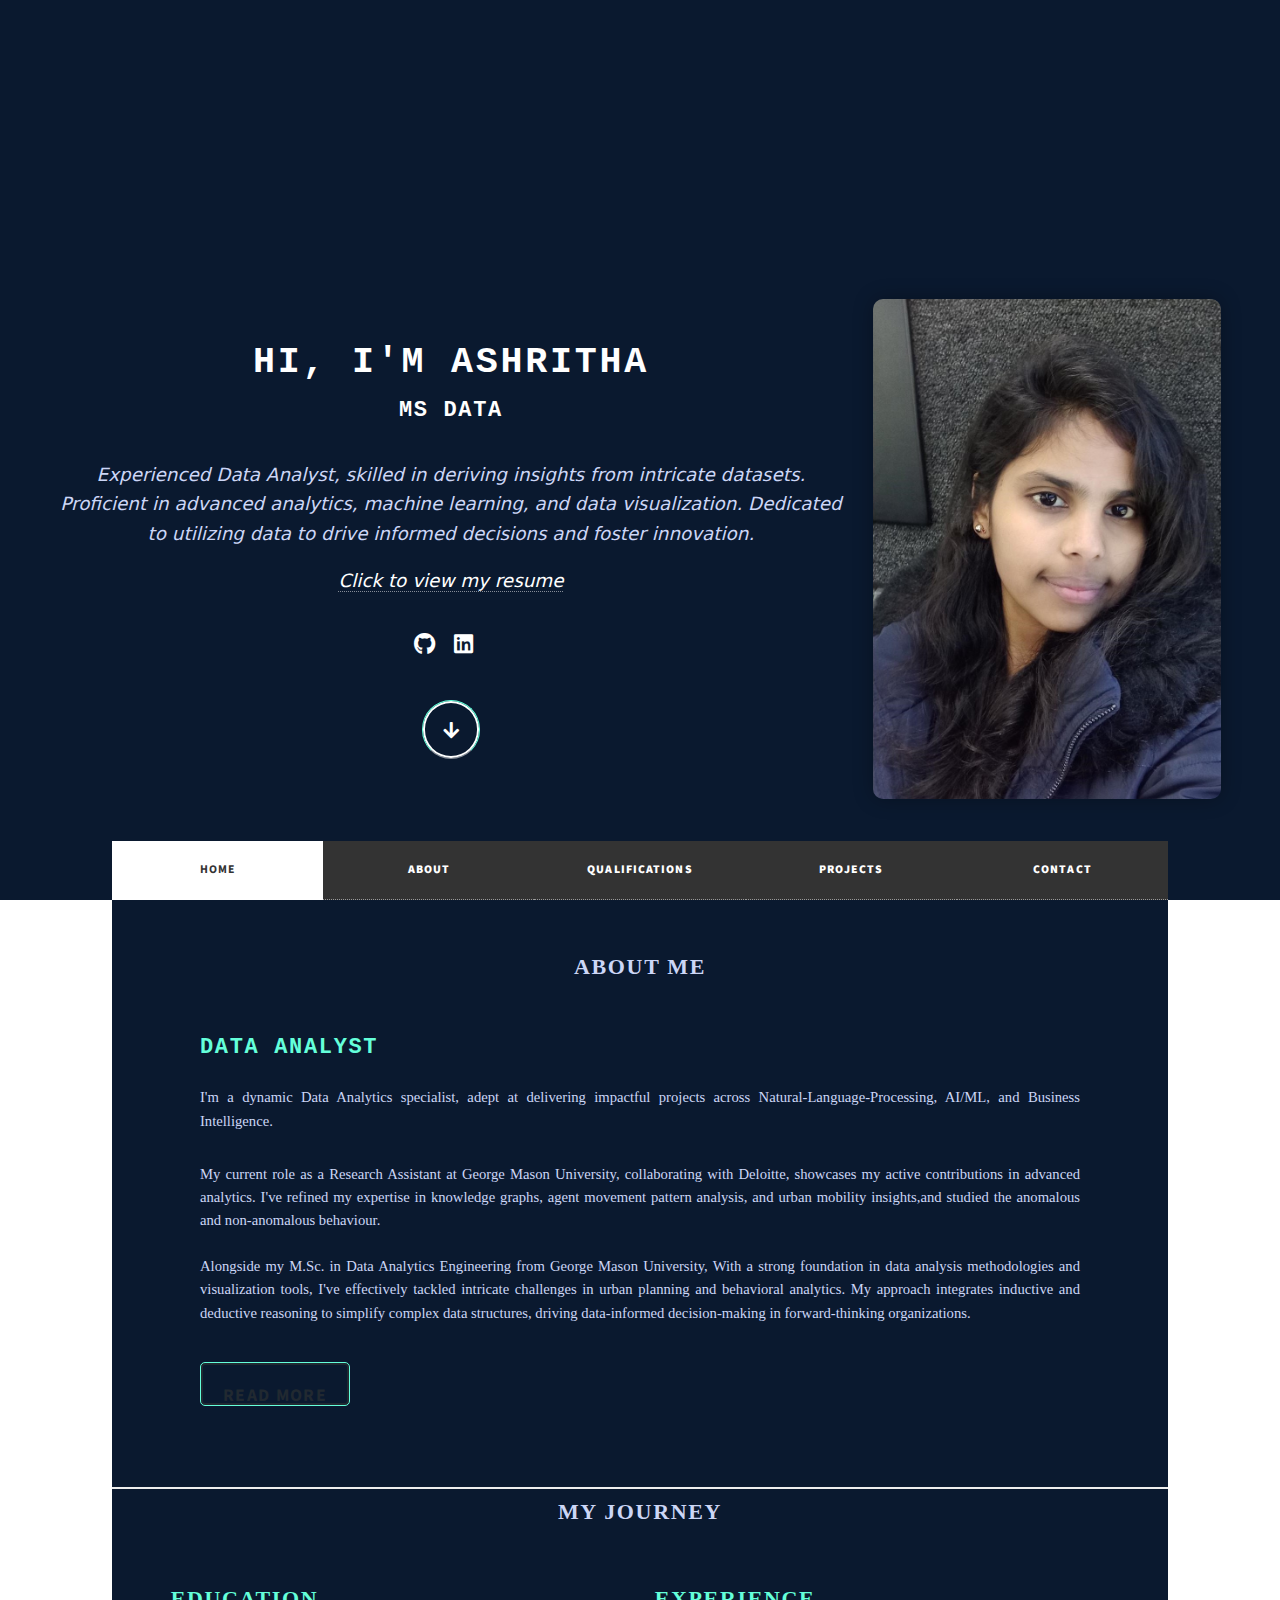
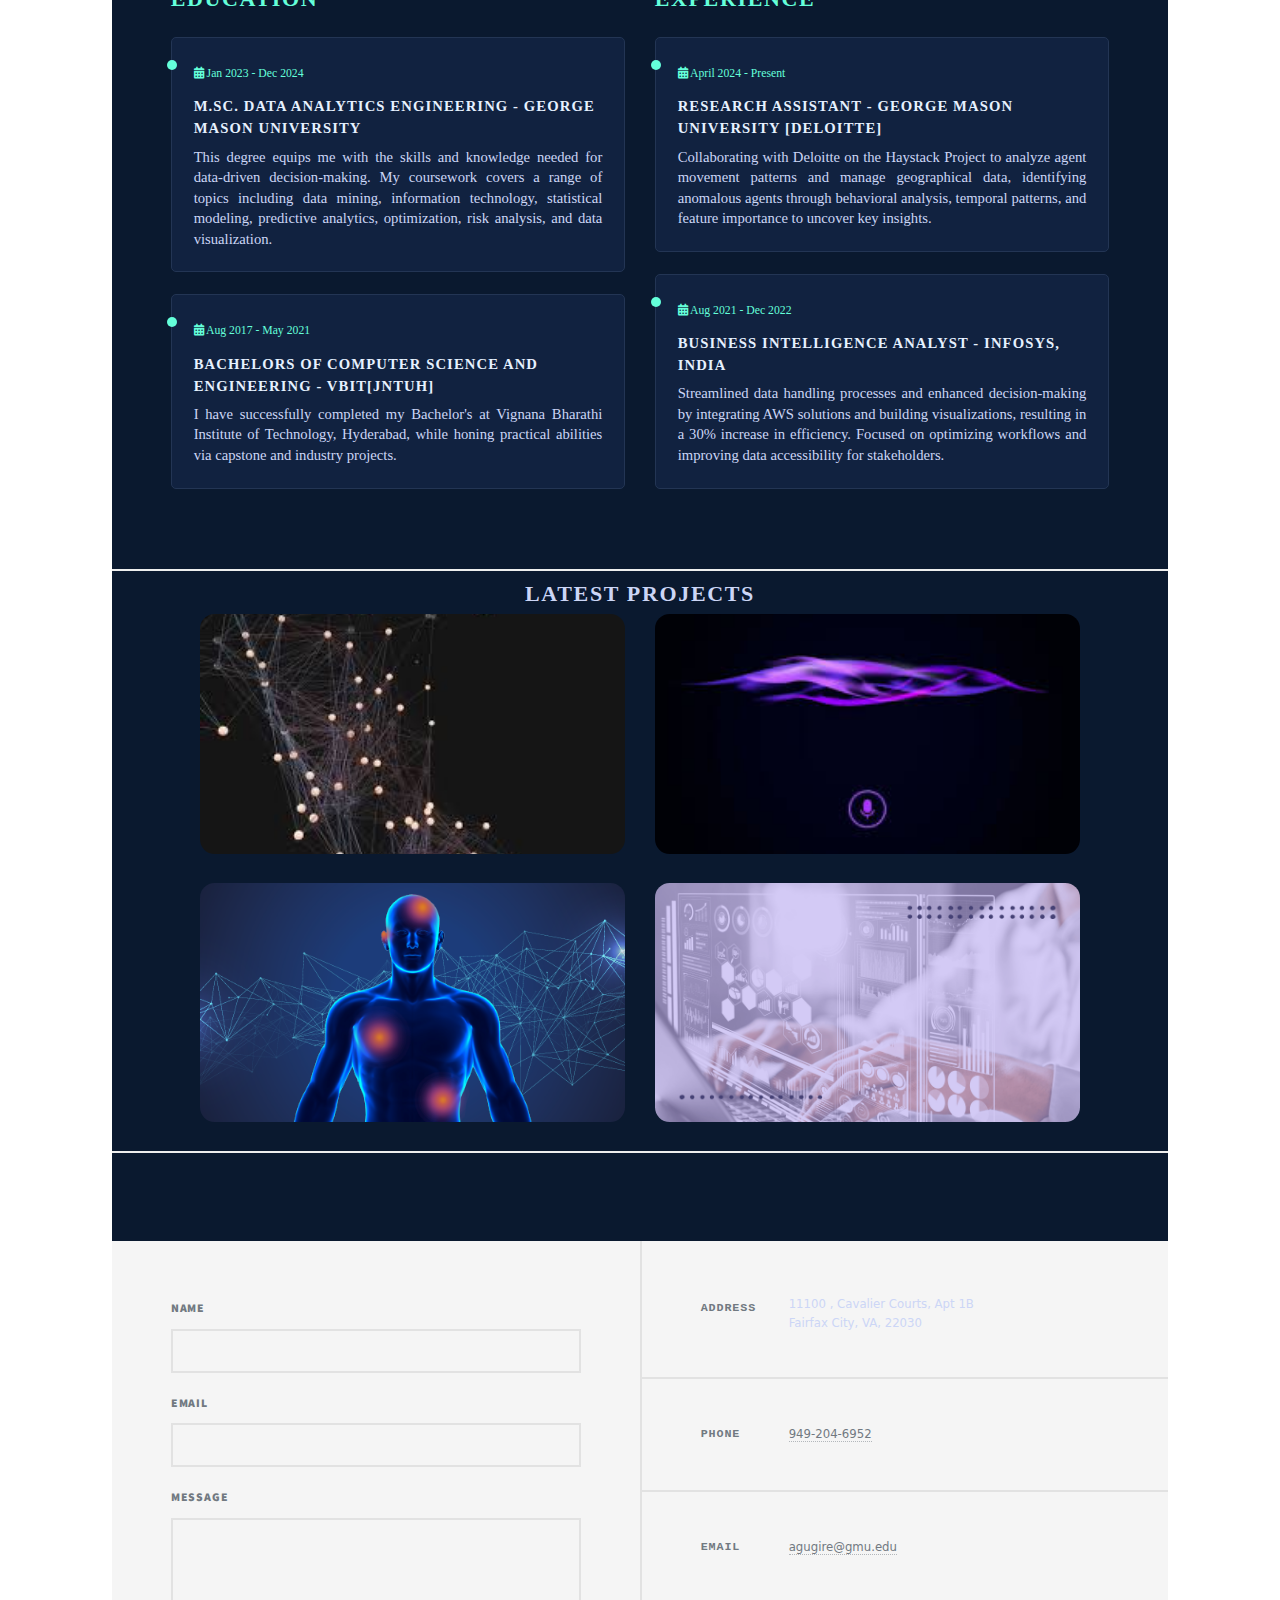
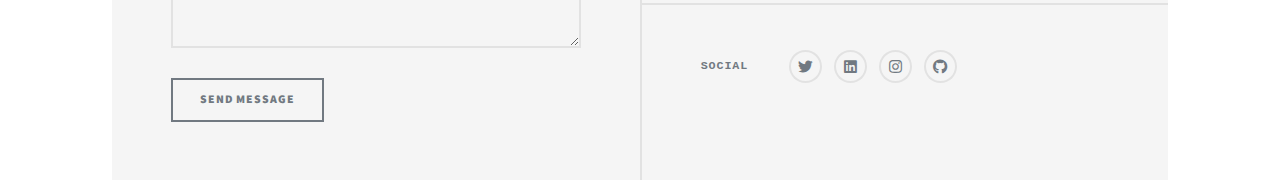
==== index.html @ 32b9866a "Update index.html" ====
<!DOCTYPE HTML>
<html>
	<head>
		<title>Ashritha Portfolio</title>
		<meta charset="utf-8" />
		<meta name="viewport" content="width=device-width, initial-scale=1, user-scalable=no" />
		<link rel="stylesheet" href="./assets/css/main.css"/>
		<noscript><link rel="stylesheet" href="./assets/css/noscript.css" /></noscript>
	</head>
	<body class="is-preload">

		<!-- Wrapper -->
			<div id="wrapper" class="fade-in">

				<!-- Intro -->
				<div id="intro" class="intro-container">
					<div class="intro-content">
						<div class="intro-text">
							<h2>Hi, I'm Ashritha</h2>
							<h3 id="typing-effect"></h3>
							<p>Experienced Data Analyst, skilled in deriving insights from intricate datasets. Proficient in advanced analytics, 
								machine learning, and data visualization. Dedicated to utilizing data to drive informed decisions and foster innovation.</p>
							<p><a href="assets/Resume/Resume_Ashritha.pdf" target="_blank" class="resume-link">Click to view my resume</a></p>
							<div class="social-icons">
								<a href="https://github.com/Ashritha-gugire" class="icon brands fa-github"><span class="label">GitHub</span></a>
								<a href="https://www.linkedin.com/in/ashritha-gugire/" class="icon brands fa-linkedin"><span class="label">LinkedIn</span></a>
							</div>
							<a href="#header" class="button icon solid solo fa-arrow-down scrolly">Continue</a>
						</div>
						<div class="intro-image">
							<img src="images/photo_color.jpeg" alt="Ashritha - Data Analyst" />
						</div>
					</div>
				</div>
				
				<style>
					.intro-container {
						background-color: #0a192f;
						color: #8892b0;
						padding: 4rem 2rem;
						min-height: 100vh;
						display: flex;
						align-items: center;
					}
				
					.intro-content {
						display: flex;
						justify-content: space-between;
						align-items: center;
						max-width: 1200px;
						margin: 0 auto;
					}
				
					.intro-text {
						flex: 1;
						padding-right: 2rem;
					}
				
					.intro-image {
						flex: 0 0 40%;
						max-width: 30%;
					}
				
					.intro-image img {
						width: 100%;
						height: auto;
						border-radius: 10px;
						box-shadow: 0 0 20px rgba(0,0,0,0.3);
					}
					@keyframes subtleVerticalShake {
        			0%, 100% { transform: translateY(0) translateX(0); }
        			25% { transform: translateY(-8px) translateX(-2px); }
        			75% { transform: translateY(8px) translateX(2px); }
    				}

    				.intro-image img {
        			animation: subtleVerticalShake 2s ease-in-out infinite;
    				}

    /* Optional: Pause animation on hover */
    				.intro-image img:hover {
        			animation-play-state: paused;
    				}
				
					h2 {
						font-size: 2.5rem;
						color: #ccd6f6;
						margin-bottom: 0.5rem;
					}
				
					#typing-effect {
						font-size: 1.5rem;
						color: #ccd6f6;
						margin-bottom: 1rem;
						min-height: 2.5em;
					}
				
					p {
						color: #ccd6f6;
						font-size: 1rem;
						line-height: 1.6;
						margin-bottom: 1.5rem;
					}
				
					.button {
						background-color: transparent;
						color: #64ffda;
						border: 1px solid #64ffda;
						padding: 0.75rem 1.5rem;
						text-decoration: none;
						border-radius: 5px;
						font-weight: bold;
						transition: background-color 0.3s ease, color 0.3s ease;
						display: inline-block;
						margin-top: 1rem;
					}
				
					.button:hover {
						background-color: rgba(100, 255, 218, 0.1);
					}
				
					.social-icons {
						margin-bottom: 1rem;
					}
				
					.social-icons a {
						color: #ccd6f6;
						font-size: 1.5rem;
						margin-right: 1rem;
						transition: color 0.3s ease;
					}
				
					.social-icons a:hover {
						color: #64ffda;
					}
				
					@media screen and (max-width: 980px) {
						.intro-content {
							flex-direction: column-reverse;
						}
				
						.intro-text, .intro-image {
							flex: 1 1 100%;
							max-width: 100%;
							padding-right: 0;
						}
				
						.intro-image {
							margin-bottom: 2rem;
						}
					}
				</style>
				
				<script>
					const titles = [
						"MS Data Analytics and Engineering - George Mason University",
						"Research Assistant", 
						"The Data Analyst"
					];
				
					let titleIndex = 0;
					let charIndex = 0;
					let isDeleting = false;
					const typingSpeed = 100;
					const erasingSpeed = 50;
					const delayBetweenTitles = 1000;
				
					function typeEffect() {
						const currentTitle = titles[titleIndex];
						const typingElement = document.getElementById('typing-effect');
				
						if (isDeleting) {
							typingElement.textContent = currentTitle.substring(0, charIndex - 1);
							charIndex--;
						} else {
							typingElement.textContent = currentTitle.substring(0, charIndex + 1);
							charIndex++;
						}
				
						if (!isDeleting && charIndex === currentTitle.length) {
							isDeleting = true;
							setTimeout(typeEffect, delayBetweenTitles);
						} else if (isDeleting && charIndex === 0) {
							isDeleting = false;
							titleIndex = (titleIndex + 1) % titles.length;
							setTimeout(typeEffect, typingSpeed);
						} else {
							setTimeout(typeEffect, isDeleting ? erasingSpeed : typingSpeed);
						}
					}
				
					document.addEventListener('DOMContentLoaded', typeEffect);
				</script>



				<!-- Nav -->
					<nav id="nav" style="background-color: #333333; width: 100%; padding: 0;">
    						<ul class="links" style="list-style-type: none; margin: 0; padding: 0; display: flex; justify-content: space-between; align-items: stretch; width: 100%;">
        						<li style="flex: 1 1 0; display: flex;">
            							<a href="#intro" style="flex: 1; display: flex; align-items: center; justify-content: center; color: #333333; text-align: center; padding: 14px 0; text-decoration: none; background-color: white; font-weight: bold;">HOME</a>
        						</li>
        						<li style="flex: 1 1 0; display: flex;">
            							<a href="#about" style="flex: 1; display: flex; align-items: center; justify-content: center; color: white; text-align: center; padding: 14px 0; text-decoration: none;">ABOUT</a>
        						</li>
        						<li style="flex: 1 1 0; display: flex;">
            							<a href="#qualifications" style="flex: 1; display: flex; align-items: center; justify-content: center; color: white; text-align: center; padding: 14px 0; text-decoration: none;">QUALIFICATIONS</a>
        						</li>
        						<li style="flex: 1 1 0; display: flex;">
            							<a href="#projects" style="flex: 1; display: flex; align-items: center; justify-content: center; color: white; text-align: center; padding: 14px 0; text-decoration: none;">PROJECTS</a>
        						</li>
        						<li style="flex: 1 1 0; display: flex;">
            							<a href="#contact" style="flex: 1; display: flex; align-items: center; justify-content: center; color: white; text-align: center; padding: 14px 0; text-decoration: none;">CONTACT</a>
						        </li>
    						</ul>
					</nav>

				<!-- Main -->
					<div id="main">
						<section id="about"></section>
						<section id="qualifications"></section>
						<section id="projects"></section>
						<section id="contact"></section>
					</div>

				<!-- Footer -->
					<footer id="footer">
						<section>
							<form method="post" action="#">
								<div class="fields">
									<div class="field">
										<label for="name">Name</label>
										<input type="text" name="name" id="name" />
									</div>
									<div class="field">
										<label for="email">Email</label>
										<input type="text" name="email" id="email" />
									</div>
									<div class="field">
										<label for="message">Message</label>
										<textarea name="message" id="message" rows="3"></textarea>
									</div>
								</div>
								<ul class="actions">
									<li><input type="submit" value="Send Message" /></li>
								</ul>
							</form>
						</section>
						<section class="split contact">
							<section class="alt">
								<h3>Address</h3>
								<p>11100 , Cavalier Courts, Apt 1B<br />
								Fairfax City, VA, 22030</p>
							</section>
							<section>
								<h3>Phone</h3>
								<p><a href="#">949-204-6952</a></p>
							</section>
							<section>
								<h3>Email</h3>
								<p><a href="#">agugire@gmu.edu</a></p>
							</section>
							<section>
								<h3>Social</h3>
								<ul class="icons alt">
									<li><a href="#" class="icon brands alt fa-twitter"><span class="label">Twitter</span></a></li>
									<li><a href="#" class="icon brands alt fa-linkedin"><span class="label">LinkedIn</span></a></li>
									<li><a href="#" class="icon brands alt fa-instagram"><span class="label">Instagram</span></a></li>
									<li><a href="#" class="icon brands alt fa-github"><span class="label">GitHub</span></a></li>
								</ul>
							</section>
						</section>
					</footer>

			</div>

		<!-- Scripts -->
			<script src="assets/js/jquery.min.js"></script>
			<script src="assets/js/jquery.scrollex.min.js"></script>
			<script src="assets/js/jquery.scrolly.min.js"></script>
			<script src="assets/js/browser.min.js"></script>
			<script src="assets/js/breakpoints.min.js"></script>
			<script src="assets/js/util.js"></script>
			<script src="assets/js/main.js"></script>
			<script>
				document.addEventListener('DOMContentLoaded', function() {
					const sections = ['about', 'qualifications', 'projects', 'skills', 'contact'];
					
					sections.forEach(section => {
						fetch(`${section}.html`)
							.then(response => response.text())
							.then(html => {
								const tempDiv = document.createElement('div');
								tempDiv.innerHTML = html;
								const content = tempDiv.querySelector(`#${section}`);
								if (content) {
									document.getElementById(section).appendChild(content);
								}
								
								// Apply styles
								const styles = tempDiv.querySelector('style');
								if (styles) {
									document.head.appendChild(styles);
								}
							})
							.catch(error => console.error(`Error loading ${section}:`, error));
					});
				});
			</script>

	</body>
</html>
---- assets/css/main.css ----
@import url(fontawesome-all.min.css);
@import url("https://fonts.googleapis.com/css?family=Merriweather:300,700,300italic,700italic|Source+Sans+Pro:900");

/*
	Massively by HTML5 UP
	html5up.net | @ajlkn
	Free for personal and commercial use under the CCA 3.0 license (html5up.net/license)
*/

html, body, div, span, applet, object,
iframe, h1, h2, h3, h4, h5, h6, p, blockquote,
pre, a, abbr, acronym, address, big, cite,
code, del, dfn, em, img, ins, kbd, q, s, samp,
small, strike, strong, sub, sup, tt, var, b,
u, i, center, dl, dt, dd, ol, ul, li, fieldset,
form, label, legend, table, caption, tbody,
tfoot, thead, tr, th, td, article, aside,
canvas, details, embed, figure, figcaption,
footer, header, hgroup, menu, nav, output, ruby,
section, summary, time, mark, audio, video {
	margin: 0;
	padding: 0;
	border: 0;
	font-size: 100%;
	font: inherit;
	vertical-align: baseline;}

article, aside, details, figcaption, figure,
footer, header, hgroup, menu, nav, section {
	display: block;}

body {
	line-height: 1;
}

ol, ul {
	list-style: none;
}

blockquote, q {
	quotes: none;
}

	blockquote:before, blockquote:after, q:before, q:after {
		content: '';
		content: none;
	}

table {
	border-collapse: collapse;
	border-spacing: 0;
}

body {
	-webkit-text-size-adjust: none;
}

mark {
	background-color: transparent;
	color: inherit;
}

input::-moz-focus-inner {
	border: 0;
	padding: 0;
}

input, select, textarea {
	-moz-appearance: none;
	-webkit-appearance: none;
	-ms-appearance: none;
	appearance: none;
}

/* Basic */

	@-ms-viewport {
		width: device-width;
	}

	body {
		-ms-overflow-style: scrollbar;
	}

	@media screen and (max-width: 480px) {

		html, body {
			min-width: 320px;
		}

	}

	html {
		box-sizing: border-box;
	}

	*, *:before, *:after {
		box-sizing: inherit;
	}

	body {
		background-color: white;
	}

		body.is-preload *, body.is-preload *:before, body.is-preload *:after {
			-moz-animation: none !important;
			-webkit-animation: none !important;
			-ms-animation: none !important;
			animation: none !important;
			-moz-transition: none !important;
			-webkit-transition: none !important;
			-ms-transition: none !important;
			transition: none !important;
		}

/* Type */

	html {
		font-size: 16pt;
	}

		@media screen and (max-width: 1680px) {

			html {
				font-size: 12pt;
			}

		}

		@media screen and (max-width: 1280px) {

			html {
				font-size: 11pt;
			}

		}

		@media screen and (max-width: 360px) {

			html {
				font-size: 10pt;
			}

		}

	body {
		color: white;
	}

	body, input, select, textarea {
		font-family: 'Calibre', 'Inter', 'San Francisco', 'SF Pro Text', -apple-system, system-ui, sans-serif;
		font-weight: 300;
		font-size: 1rem;
		line-height: 2.375;
	}

	a {
		-moz-transition: color 0.2s ease-in-out, background-color 0.2s ease-in-out, border-color 0.2s ease-in-out, box-shadow 0.2s ease-in-out;
		-webkit-transition: color 0.2s ease-in-out, background-color 0.2s ease-in-out, border-color 0.2s ease-in-out, box-shadow 0.2s ease-in-out;
		-ms-transition: color 0.2s ease-in-out, background-color 0.2s ease-in-out, border-color 0.2s ease-in-out, box-shadow 0.2s ease-in-out;
		transition: color 0.2s ease-in-out, background-color 0.2s ease-in-out, border-color 0.2s ease-in-out, box-shadow 0.2s ease-in-out;
		border-bottom: dotted 1px;
		text-decoration: none;
	}

		a:hover {
			border-bottom-color: transparent;
		}

	strong, b {
		font-weight: 600;
	}

	em, i {
		font-style: italic;
	}

	p {
		text-align: justify;
		margin: 0 0 2rem 0;
	}

	h1, h2, h3, h4, h5, h6 {
		font-family:'Calibre', 'SF Mono', 'Fira Code', 'Fira Mono', 'Roboto Mono', monospace;
		font-weight: 900;
		line-height: 1.5;
		letter-spacing: 0.075em;
		text-transform: uppercase;
		margin: 0 0 1rem 0;
	}

		h1 a, h2 a, h3 a, h4 a, h5 a, h6 a {
			border-bottom: 0;
			color: inherit;
			text-decoration: none;
		}

	h1 {
		font-size: 4rem;
		line-height: 1.1;
		margin: 0 0 2rem 0;
	}

	h2 {
		font-size: 1.75rem;
		line-height: 1.3;
		margin: 0 0 1.5rem 0;
	}

	h3 {
		font-size: 1.25rem;
		margin: 0 0 1.5rem 0;
	}

	h4 {
		font-size: 1rem;
	}

	h5 {
		font-size: 0.9rem;
	}

	h6 {
		font-size: 0.8rem;
	}

	sub {
		font-size: 0.8rem;
		position: relative;
		top: 0.5rem;
	}

	sup {
		font-size: 0.8rem;
		position: relative;
		top: -0.5rem;
	}

	blockquote {
		border-left: solid 4px;
		font-style: italic;
		margin: 0 0 2rem 0;
		padding: 0.5rem 0 0.5rem 2rem;
	}

	code {
		border: solid 2px;
		font-family: "Courier New", monospace;
		font-size: 0.9rem;
		margin: 0 0.25rem;
		padding: 0.25rem 0.65rem;
	}

	pre {
		-webkit-overflow-scrolling: touch;
		font-family: "Courier New", monospace;
		font-size: 0.9rem;
		margin: 0 0 2rem 0;
	}

		pre code {
			display: block;
			line-height: 1.75;
			padding: 1rem 1.5rem;
			overflow-x: auto;
		}

	hr {
		border: 0;
		border-bottom: solid 2px;
		margin: 3rem 0;
	}

		hr.major {
			margin: 5rem 0;
		}

	.align-left {
		text-align: left;
	}

	.align-center {
		text-align: center;
	}

	.align-right {
		text-align: right;
	}

	input, select, textarea {
		color: #212931;
	}

	a {
		color: #212931;
		border-bottom-color: rgba(33, 41, 49, 0.5);
	}

		a:hover {
			border-bottom-color: transparent;
			color: #18bfef !important;
		}

	strong, b {
		color: #212931;
	}

	h1, h2, h3, h4, h5, h6 {
		color: #212931;
	}

	blockquote {
		border-left-color: #eeeeee;
	}

	code {
		background: rgba(220, 220, 220, 0.25);
		border-color: #eeeeee;
	}

	hr {
		border-bottom-color: #eeeeee;
	}

/* Row */

	.row {
		display: flex;
		flex-wrap: wrap;
		box-sizing: border-box;
		align-items: stretch;
	}

		.row > * {
			box-sizing: border-box;
		}

		.row.gtr-uniform > * > :last-child {
			margin-bottom: 0;
		}

		.row.aln-left {
			justify-content: flex-start;
		}

		.row.aln-center {
			justify-content: center;
		}

		.row.aln-right {
			justify-content: flex-end;
		}

		.row.aln-top {
			align-items: flex-start;
		}

		.row.aln-middle {
			align-items: center;
		}

		.row.aln-bottom {
			align-items: flex-end;
		}

		.row > .imp {
			order: -1;
		}

		.row > .col-1 {
			width: 8.33333%;
		}

		.row > .off-1 {
			margin-left: 8.33333%;
		}

		.row > .col-2 {
			width: 16.66667%;
		}

		.row > .off-2 {
			margin-left: 16.66667%;
		}

		.row > .col-3 {
			width: 25%;
		}

		.row > .off-3 {
			margin-left: 25%;
		}

		.row > .col-4 {
			width: 33.33333%;
		}

		.row > .off-4 {
			margin-left: 33.33333%;
		}

		.row > .col-5 {
			width: 41.66667%;
		}

		.row > .off-5 {
			margin-left: 41.66667%;
		}

		.row > .col-6 {
			width: 50%;
		}

		.row > .off-6 {
			margin-left: 50%;
		}

		.row > .col-7 {
			width: 58.33333%;
		}

		.row > .off-7 {
			margin-left: 58.33333%;
		}

		.row > .col-8 {
			width: 66.66667%;
		}

		.row > .off-8 {
			margin-left: 66.66667%;
		}

		.row > .col-9 {
			width: 75%;
		}

		.row > .off-9 {
			margin-left: 75%;
		}

		.row > .col-10 {
			width: 83.33333%;
		}

		.row > .off-10 {
			margin-left: 83.33333%;
		}

		.row > .col-11 {
			width: 91.66667%;
		}

		.row > .off-11 {
			margin-left: 91.66667%;
		}

		.row > .col-12 {
			width: 100%;
		}

		.row > .off-12 {
			margin-left: 100%;
		}

		.row.gtr-0 {
			margin-top: 0;
			margin-left: 0rem;
		}

			.row.gtr-0 > * {
				padding: 0 0 0 0rem;
			}

			.row.gtr-0.gtr-uniform {
				margin-top: 0rem;
			}

				.row.gtr-0.gtr-uniform > * {
					padding-top: 0rem;
				}

		.row.gtr-25 {
			margin-top: 0;
			margin-left: -0.375rem;
		}

			.row.gtr-25 > * {
				padding: 0 0 0 0.375rem;
			}

			.row.gtr-25.gtr-uniform {
				margin-top: -0.375rem;
			}

				.row.gtr-25.gtr-uniform > * {
					padding-top: 0.375rem;
				}

		.row.gtr-50 {
			margin-top: 0;
			margin-left: -0.75rem;
		}

			.row.gtr-50 > * {
				padding: 0 0 0 0.75rem;
			}

			.row.gtr-50.gtr-uniform {
				margin-top: -0.75rem;
			}

				.row.gtr-50.gtr-uniform > * {
					padding-top: 0.75rem;
				}

		.row {
			margin-top: 0;
			margin-left: -1.5rem;
		}

			.row > * {
				padding: 0 0 0 1.5rem;
			}

			.row.gtr-uniform {
				margin-top: -1.5rem;
			}

				.row.gtr-uniform > * {
					padding-top: 1.5rem;
				}

		.row.gtr-150 {
			margin-top: 0;
			margin-left: -2.25rem;
		}

			.row.gtr-150 > * {
				padding: 0 0 0 2.25rem;
			}

			.row.gtr-150.gtr-uniform {
				margin-top: -2.25rem;
			}

				.row.gtr-150.gtr-uniform > * {
					padding-top: 2.25rem;
				}

		.row.gtr-200 {
			margin-top: 0;
			margin-left: -3rem;
		}

			.row.gtr-200 > * {
				padding: 0 0 0 3rem;
			}

			.row.gtr-200.gtr-uniform {
				margin-top: -3rem;
			}

				.row.gtr-200.gtr-uniform > * {
					padding-top: 3rem;
				}

		@media screen and (max-width: 1680px) {

			.row {
				display: flex;
				flex-wrap: wrap;
				box-sizing: border-box;
				align-items: stretch;
			}

				.row > * {
					box-sizing: border-box;
				}

				.row.gtr-uniform > * > :last-child {
					margin-bottom: 0;
				}

				.row.aln-left {
					justify-content: flex-start;
				}

				.row.aln-center {
					justify-content: center;
				}

				.row.aln-right {
					justify-content: flex-end;
				}

				.row.aln-top {
					align-items: flex-start;
				}

				.row.aln-middle {
					align-items: center;
				}

				.row.aln-bottom {
					align-items: flex-end;
				}

				.row > .imp-xlarge {
					order: -1;
				}

				.row > .col-1-xlarge {
					width: 8.33333%;
				}

				.row > .off-1-xlarge {
					margin-left: 8.33333%;
				}

				.row > .col-2-xlarge {
					width: 16.66667%;
				}

				.row > .off-2-xlarge {
					margin-left: 16.66667%;
				}

				.row > .col-3-xlarge {
					width: 25%;
				}

				.row > .off-3-xlarge {
					margin-left: 25%;
				}

				.row > .col-4-xlarge {
					width: 33.33333%;
				}

				.row > .off-4-xlarge {
					margin-left: 33.33333%;
				}

				.row > .col-5-xlarge {
					width: 41.66667%;
				}

				.row > .off-5-xlarge {
					margin-left: 41.66667%;
				}

				.row > .col-6-xlarge {
					width: 50%;
				}

				.row > .off-6-xlarge {
					margin-left: 50%;
				}

				.row > .col-7-xlarge {
					width: 58.33333%;
				}

				.row > .off-7-xlarge {
					margin-left: 58.33333%;
				}

				.row > .col-8-xlarge {
					width: 66.66667%;
				}

				.row > .off-8-xlarge {
					margin-left: 66.66667%;
				}

				.row > .col-9-xlarge {
					width: 75%;
				}

				.row > .off-9-xlarge {
					margin-left: 75%;
				}

				.row > .col-10-xlarge {
					width: 83.33333%;
				}

				.row > .off-10-xlarge {
					margin-left: 83.33333%;
				}

				.row > .col-11-xlarge {
					width: 91.66667%;
				}

				.row > .off-11-xlarge {
					margin-left: 91.66667%;
				}

				.row > .col-12-xlarge {
					width: 100%;
				}

				.row > .off-12-xlarge {
					margin-left: 100%;
				}

				.row.gtr-0 {
					margin-top: 0;
					margin-left: 0rem;
				}

					.row.gtr-0 > * {
						padding: 0 0 0 0rem;
					}

					.row.gtr-0.gtr-uniform {
						margin-top: 0rem;
					}

						.row.gtr-0.gtr-uniform > * {
							padding-top: 0rem;
						}

				.row.gtr-25 {
					margin-top: 0;
					margin-left: -0.375rem;
				}

					.row.gtr-25 > * {
						padding: 0 0 0 0.375rem;
					}

					.row.gtr-25.gtr-uniform {
						margin-top: -0.375rem;
					}

						.row.gtr-25.gtr-uniform > * {
							padding-top: 0.375rem;
						}

				.row.gtr-50 {
					margin-top: 0;
					margin-left: -0.75rem;
				}

					.row.gtr-50 > * {
						padding: 0 0 0 0.75rem;
					}

					.row.gtr-50.gtr-uniform {
						margin-top: -0.75rem;
					}

						.row.gtr-50.gtr-uniform > * {
							padding-top: 0.75rem;
						}

				.row {
					margin-top: 0;
					margin-left: -1.5rem;
				}

					.row > * {
						padding: 0 0 0 1.5rem;
					}

					.row.gtr-uniform {
						margin-top: -1.5rem;
					}

						.row.gtr-uniform > * {
							padding-top: 1.5rem;
						}

				.row.gtr-150 {
					margin-top: 0;
					margin-left: -2.25rem;
				}

					.row.gtr-150 > * {
						padding: 0 0 0 2.25rem;
					}

					.row.gtr-150.gtr-uniform {
						margin-top: -2.25rem;
					}

						.row.gtr-150.gtr-uniform > * {
							padding-top: 2.25rem;
						}

				.row.gtr-200 {
					margin-top: 0;
					margin-left: -3rem;
				}

					.row.gtr-200 > * {
						padding: 0 0 0 3rem;
					}

					.row.gtr-200.gtr-uniform {
						margin-top: -3rem;
					}

						.row.gtr-200.gtr-uniform > * {
							padding-top: 3rem;
						}

		}

		@media screen and (max-width: 1280px) {

			.row {
				display: flex;
				flex-wrap: wrap;
				box-sizing: border-box;
				align-items: stretch;
			}

				.row > * {
					box-sizing: border-box;
				}

				.row.gtr-uniform > * > :last-child {
					margin-bottom: 0;
				}

				.row.aln-left {
					justify-content: flex-start;
				}

				.row.aln-center {
					justify-content: center;
				}

				.row.aln-right {
					justify-content: flex-end;
				}

				.row.aln-top {
					align-items: flex-start;
				}

				.row.aln-middle {
					align-items: center;
				}

				.row.aln-bottom {
					align-items: flex-end;
				}

				.row > .imp-large {
					order: -1;
				}

				.row > .col-1-large {
					width: 8.33333%;
				}

				.row > .off-1-large {
					margin-left: 8.33333%;
				}

				.row > .col-2-large {
					width: 16.66667%;
				}

				.row > .off-2-large {
					margin-left: 16.66667%;
				}

				.row > .col-3-large {
					width: 25%;
				}

				.row > .off-3-large {
					margin-left: 25%;
				}

				.row > .col-4-large {
					width: 33.33333%;
				}

				.row > .off-4-large {
					margin-left: 33.33333%;
				}

				.row > .col-5-large {
					width: 41.66667%;
				}

				.row > .off-5-large {
					margin-left: 41.66667%;
				}

				.row > .col-6-large {
					width: 50%;
				}

				.row > .off-6-large {
					margin-left: 50%;
				}

				.row > .col-7-large {
					width: 58.33333%;
				}

				.row > .off-7-large {
					margin-left: 58.33333%;
				}

				.row > .col-8-large {
					width: 66.66667%;
				}

				.row > .off-8-large {
					margin-left: 66.66667%;
				}

				.row > .col-9-large {
					width: 75%;
				}

				.row > .off-9-large {
					margin-left: 75%;
				}

				.row > .col-10-large {
					width: 83.33333%;
				}

				.row > .off-10-large {
					margin-left: 83.33333%;
				}

				.row > .col-11-large {
					width: 91.66667%;
				}

				.row > .off-11-large {
					margin-left: 91.66667%;
				}

				.row > .col-12-large {
					width: 100%;
				}

				.row > .off-12-large {
					margin-left: 100%;
				}

				.row.gtr-0 {
					margin-top: 0;
					margin-left: 0rem;
				}

					.row.gtr-0 > * {
						padding: 0 0 0 0rem;
					}

					.row.gtr-0.gtr-uniform {
						margin-top: 0rem;
					}

						.row.gtr-0.gtr-uniform > * {
							padding-top: 0rem;
						}

				.row.gtr-25 {
					margin-top: 0;
					margin-left: -0.375rem;
				}

					.row.gtr-25 > * {
						padding: 0 0 0 0.375rem;
					}

					.row.gtr-25.gtr-uniform {
						margin-top: -0.375rem;
					}

						.row.gtr-25.gtr-uniform > * {
							padding-top: 0.375rem;
						}

				.row.gtr-50 {
					margin-top: 0;
					margin-left: -0.75rem;
				}

					.row.gtr-50 > * {
						padding: 0 0 0 0.75rem;
					}

					.row.gtr-50.gtr-uniform {
						margin-top: -0.75rem;
					}

						.row.gtr-50.gtr-uniform > * {
							padding-top: 0.75rem;
						}

				.row {
					margin-top: 0;
					margin-left: -1.5rem;
				}

					.row > * {
						padding: 0 0 0 1.5rem;
					}

					.row.gtr-uniform {
						margin-top: -1.5rem;
					}

						.row.gtr-uniform > * {
							padding-top: 1.5rem;
						}

				.row.gtr-150 {
					margin-top: 0;
					margin-left: -2.25rem;
				}

					.row.gtr-150 > * {
						padding: 0 0 0 2.25rem;
					}

					.row.gtr-150.gtr-uniform {
						margin-top: -2.25rem;
					}

						.row.gtr-150.gtr-uniform > * {
							padding-top: 2.25rem;
						}

				.row.gtr-200 {
					margin-top: 0;
					margin-left: -3rem;
				}

					.row.gtr-200 > * {
						padding: 0 0 0 3rem;
					}

					.row.gtr-200.gtr-uniform {
						margin-top: -3rem;
					}

						.row.gtr-200.gtr-uniform > * {
							padding-top: 3rem;
						}

		}

		@media screen and (max-width: 980px) {

			.row {
				display: flex;
				flex-wrap: wrap;
				box-sizing: border-box;
				align-items: stretch;
			}

				.row > * {
					box-sizing: border-box;
				}

				.row.gtr-uniform > * > :last-child {
					margin-bottom: 0;
				}

				.row.aln-left {
					justify-content: flex-start;
				}

				.row.aln-center {
					justify-content: center;
				}

				.row.aln-right {
					justify-content: flex-end;
				}

				.row.aln-top {
					align-items: flex-start;
				}

				.row.aln-middle {
					align-items: center;
				}

				.row.aln-bottom {
					align-items: flex-end;
				}

				.row > .imp-medium {
					order: -1;
				}

				.row > .col-1-medium {
					width: 8.33333%;
				}

				.row > .off-1-medium {
					margin-left: 8.33333%;
				}

				.row > .col-2-medium {
					width: 16.66667%;
				}

				.row > .off-2-medium {
					margin-left: 16.66667%;
				}

				.row > .col-3-medium {
					width: 25%;
				}

				.row > .off-3-medium {
					margin-left: 25%;
				}

				.row > .col-4-medium {
					width: 33.33333%;
				}

				.row > .off-4-medium {
					margin-left: 33.33333%;
				}

				.row > .col-5-medium {
					width: 41.66667%;
				}

				.row > .off-5-medium {
					margin-left: 41.66667%;
				}

				.row > .col-6-medium {
					width: 50%;
				}

				.row > .off-6-medium {
					margin-left: 50%;
				}

				.row > .col-7-medium {
					width: 58.33333%;
				}

				.row > .off-7-medium {
					margin-left: 58.33333%;
				}

				.row > .col-8-medium {
					width: 66.66667%;
				}

				.row > .off-8-medium {
					margin-left: 66.66667%;
				}

				.row > .col-9-medium {
					width: 75%;
				}

				.row > .off-9-medium {
					margin-left: 75%;
				}

				.row > .col-10-medium {
					width: 83.33333%;
				}

				.row > .off-10-medium {
					margin-left: 83.33333%;
				}

				.row > .col-11-medium {
					width: 91.66667%;
				}

				.row > .off-11-medium {
					margin-left: 91.66667%;
				}

				.row > .col-12-medium {
					width: 100%;
				}

				.row > .off-12-medium {
					margin-left: 100%;
				}

				.row.gtr-0 {
					margin-top: 0;
					margin-left: 0rem;
				}

					.row.gtr-0 > * {
						padding: 0 0 0 0rem;
					}

					.row.gtr-0.gtr-uniform {
						margin-top: 0rem;
					}

						.row.gtr-0.gtr-uniform > * {
							padding-top: 0rem;
						}

				.row.gtr-25 {
					margin-top: 0;
					margin-left: -0.375rem;
				}

					.row.gtr-25 > * {
						padding: 0 0 0 0.375rem;
					}

					.row.gtr-25.gtr-uniform {
						margin-top: -0.375rem;
					}

						.row.gtr-25.gtr-uniform > * {
							padding-top: 0.375rem;
						}

				.row.gtr-50 {
					margin-top: 0;
					margin-left: -0.75rem;
				}

					.row.gtr-50 > * {
						padding: 0 0 0 0.75rem;
					}

					.row.gtr-50.gtr-uniform {
						margin-top: -0.75rem;
					}

						.row.gtr-50.gtr-uniform > * {
							padding-top: 0.75rem;
						}

				.row {
					margin-top: 0;
					margin-left: -1.5rem;
				}

					.row > * {
						padding: 0 0 0 1.5rem;
					}

					.row.gtr-uniform {
						margin-top: -1.5rem;
					}

						.row.gtr-uniform > * {
							padding-top: 1.5rem;
						}

				.row.gtr-150 {
					margin-top: 0;
					margin-left: -2.25rem;
				}

					.row.gtr-150 > * {
						padding: 0 0 0 2.25rem;
					}

					.row.gtr-150.gtr-uniform {
						margin-top: -2.25rem;
					}

						.row.gtr-150.gtr-uniform > * {
							padding-top: 2.25rem;
						}

				.row.gtr-200 {
					margin-top: 0;
					margin-left: -3rem;
				}

					.row.gtr-200 > * {
						padding: 0 0 0 3rem;
					}

					.row.gtr-200.gtr-uniform {
						margin-top: -3rem;
					}

						.row.gtr-200.gtr-uniform > * {
							padding-top: 3rem;
						}

		}

		@media screen and (max-width: 736px) {

			.row {
				display: flex;
				flex-wrap: wrap;
				box-sizing: border-box;
				align-items: stretch;
			}

				.row > * {
					box-sizing: border-box;
				}

				.row.gtr-uniform > * > :last-child {
					margin-bottom: 0;
				}

				.row.aln-left {
					justify-content: flex-start;
				}

				.row.aln-center {
					justify-content: center;
				}

				.row.aln-right {
					justify-content: flex-end;
				}

				.row.aln-top {
					align-items: flex-start;
				}

				.row.aln-middle {
					align-items: center;
				}

				.row.aln-bottom {
					align-items: flex-end;
				}

				.row > .imp-small {
					order: -1;
				}

				.row > .col-1-small {
					width: 8.33333%;
				}

				.row > .off-1-small {
					margin-left: 8.33333%;
				}

				.row > .col-2-small {
					width: 16.66667%;
				}

				.row > .off-2-small {
					margin-left: 16.66667%;
				}

				.row > .col-3-small {
					width: 25%;
				}

				.row > .off-3-small {
					margin-left: 25%;
				}

				.row > .col-4-small {
					width: 33.33333%;
				}

				.row > .off-4-small {
					margin-left: 33.33333%;
				}

				.row > .col-5-small {
					width: 41.66667%;
				}

				.row > .off-5-small {
					margin-left: 41.66667%;
				}

				.row > .col-6-small {
					width: 50%;
				}

				.row > .off-6-small {
					margin-left: 50%;
				}

				.row > .col-7-small {
					width: 58.33333%;
				}

				.row > .off-7-small {
					margin-left: 58.33333%;
				}

				.row > .col-8-small {
					width: 66.66667%;
				}

				.row > .off-8-small {
					margin-left: 66.66667%;
				}

				.row > .col-9-small {
					width: 75%;
				}

				.row > .off-9-small {
					margin-left: 75%;
				}

				.row > .col-10-small {
					width: 83.33333%;
				}

				.row > .off-10-small {
					margin-left: 83.33333%;
				}

				.row > .col-11-small {
					width: 91.66667%;
				}

				.row > .off-11-small {
					margin-left: 91.66667%;
				}

				.row > .col-12-small {
					width: 100%;
				}

				.row > .off-12-small {
					margin-left: 100%;
				}

				.row.gtr-0 {
					margin-top: 0;
					margin-left: 0rem;
				}

					.row.gtr-0 > * {
						padding: 0 0 0 0rem;
					}

					.row.gtr-0.gtr-uniform {
						margin-top: 0rem;
					}

						.row.gtr-0.gtr-uniform > * {
							padding-top: 0rem;
						}

				.row.gtr-25 {
					margin-top: 0;
					margin-left: -0.375rem;
				}

					.row.gtr-25 > * {
						padding: 0 0 0 0.375rem;
					}

					.row.gtr-25.gtr-uniform {
						margin-top: -0.375rem;
					}

						.row.gtr-25.gtr-uniform > * {
							padding-top: 0.375rem;
						}

				.row.gtr-50 {
					margin-top: 0;
					margin-left: -0.75rem;
				}

					.row.gtr-50 > * {
						padding: 0 0 0 0.75rem;
					}

					.row.gtr-50.gtr-uniform {
						margin-top: -0.75rem;
					}

						.row.gtr-50.gtr-uniform > * {
							padding-top: 0.75rem;
						}

				.row {
					margin-top: 0;
					margin-left: -1.5rem;
				}

					.row > * {
						padding: 0 0 0 1.5rem;
					}

					.row.gtr-uniform {
						margin-top: -1.5rem;
					}

						.row.gtr-uniform > * {
							padding-top: 1.5rem;
						}

				.row.gtr-150 {
					margin-top: 0;
					margin-left: -2.25rem;
				}

					.row.gtr-150 > * {
						padding: 0 0 0 2.25rem;
					}

					.row.gtr-150.gtr-uniform {
						margin-top: -2.25rem;
					}

						.row.gtr-150.gtr-uniform > * {
							padding-top: 2.25rem;
						}

				.row.gtr-200 {
					margin-top: 0;
					margin-left: -3rem;
				}

					.row.gtr-200 > * {
						padding: 0 0 0 3rem;
					}

					.row.gtr-200.gtr-uniform {
						margin-top: -3rem;
					}

						.row.gtr-200.gtr-uniform > * {
							padding-top: 3rem;
						}

		}

		@media screen and (max-width: 480px) {

			.row {
				display: flex;
				flex-wrap: wrap;
				box-sizing: border-box;
				align-items: stretch;
			}

				.row > * {
					box-sizing: border-box;
				}

				.row.gtr-uniform > * > :last-child {
					margin-bottom: 0;
				}

				.row.aln-left {
					justify-content: flex-start;
				}

				.row.aln-center {
					justify-content: center;
				}

				.row.aln-right {
					justify-content: flex-end;
				}

				.row.aln-top {
					align-items: flex-start;
				}

				.row.aln-middle {
					align-items: center;
				}

				.row.aln-bottom {
					align-items: flex-end;
				}

				.row > .imp-xsmall {
					order: -1;
				}

				.row > .col-1-xsmall {
					width: 8.33333%;
				}

				.row > .off-1-xsmall {
					margin-left: 8.33333%;
				}

				.row > .col-2-xsmall {
					width: 16.66667%;
				}

				.row > .off-2-xsmall {
					margin-left: 16.66667%;
				}

				.row > .col-3-xsmall {
					width: 25%;
				}

				.row > .off-3-xsmall {
					margin-left: 25%;
				}

				.row > .col-4-xsmall {
					width: 33.33333%;
				}

				.row > .off-4-xsmall {
					margin-left: 33.33333%;
				}

				.row > .col-5-xsmall {
					width: 41.66667%;
				}

				.row > .off-5-xsmall {
					margin-left: 41.66667%;
				}

				.row > .col-6-xsmall {
					width: 50%;
				}

				.row > .off-6-xsmall {
					margin-left: 50%;
				}

				.row > .col-7-xsmall {
					width: 58.33333%;
				}

				.row > .off-7-xsmall {
					margin-left: 58.33333%;
				}

				.row > .col-8-xsmall {
					width: 66.66667%;
				}

				.row > .off-8-xsmall {
					margin-left: 66.66667%;
				}

				.row > .col-9-xsmall {
					width: 75%;
				}

				.row > .off-9-xsmall {
					margin-left: 75%;
				}

				.row > .col-10-xsmall {
					width: 83.33333%;
				}

				.row > .off-10-xsmall {
					margin-left: 83.33333%;
				}

				.row > .col-11-xsmall {
					width: 91.66667%;
				}

				.row > .off-11-xsmall {
					margin-left: 91.66667%;
				}

				.row > .col-12-xsmall {
					width: 100%;
				}

				.row > .off-12-xsmall {
					margin-left: 100%;
				}

				.row.gtr-0 {
					margin-top: 0;
					margin-left: 0rem;
				}

					.row.gtr-0 > * {
						padding: 0 0 0 0rem;
					}

					.row.gtr-0.gtr-uniform {
						margin-top: 0rem;
					}

						.row.gtr-0.gtr-uniform > * {
							padding-top: 0rem;
						}

				.row.gtr-25 {
					margin-top: 0;
					margin-left: -0.375rem;
				}

					.row.gtr-25 > * {
						padding: 0 0 0 0.375rem;
					}

					.row.gtr-25.gtr-uniform {
						margin-top: -0.375rem;
					}

						.row.gtr-25.gtr-uniform > * {
							padding-top: 0.375rem;
						}

				.row.gtr-50 {
					margin-top: 0;
					margin-left: -0.75rem;
				}

					.row.gtr-50 > * {
						padding: 0 0 0 0.75rem;
					}

					.row.gtr-50.gtr-uniform {
						margin-top: -0.75rem;
					}

						.row.gtr-50.gtr-uniform > * {
							padding-top: 0.75rem;
						}

				.row {
					margin-top: 0;
					margin-left: -1.5rem;
				}

					.row > * {
						padding: 0 0 0 1.5rem;
					}

					.row.gtr-uniform {
						margin-top: -1.5rem;
					}

						.row.gtr-uniform > * {
							padding-top: 1.5rem;
						}

				.row.gtr-150 {
					margin-top: 0;
					margin-left: -2.25rem;
				}

					.row.gtr-150 > * {
						padding: 0 0 0 2.25rem;
					}

					.row.gtr-150.gtr-uniform {
						margin-top: -2.25rem;
					}

						.row.gtr-150.gtr-uniform > * {
							padding-top: 2.25rem;
						}

				.row.gtr-200 {
					margin-top: 0;
					margin-left: -3rem;
				}

					.row.gtr-200 > * {
						padding: 0 0 0 3rem;
					}

					.row.gtr-200.gtr-uniform {
						margin-top: -3rem;
					}

						.row.gtr-200.gtr-uniform > * {
							padding-top: 3rem;
						}

		}

		@media screen and (max-width: 360px) {

			.row {
				display: flex;
				flex-wrap: wrap;
				box-sizing: border-box;
				align-items: stretch;
			}

				.row > * {
					box-sizing: border-box;
				}

				.row.gtr-uniform > * > :last-child {
					margin-bottom: 0;
				}

				.row.aln-left {
					justify-content: flex-start;
				}

				.row.aln-center {
					justify-content: center;
				}

				.row.aln-right {
					justify-content: flex-end;
				}

				.row.aln-top {
					align-items: flex-start;
				}

				.row.aln-middle {
					align-items: center;
				}

				.row.aln-bottom {
					align-items: flex-end;
				}

				.row > .imp-xxsmall {
					order: -1;
				}

				.row > .col-1-xxsmall {
					width: 8.33333%;
				}

				.row > .off-1-xxsmall {
					margin-left: 8.33333%;
				}

				.row > .col-2-xxsmall {
					width: 16.66667%;
				}

				.row > .off-2-xxsmall {
					margin-left: 16.66667%;
				}

				.row > .col-3-xxsmall {
					width: 25%;
				}

				.row > .off-3-xxsmall {
					margin-left: 25%;
				}

				.row > .col-4-xxsmall {
					width: 33.33333%;
				}

				.row > .off-4-xxsmall {
					margin-left: 33.33333%;
				}

				.row > .col-5-xxsmall {
					width: 41.66667%;
				}

				.row > .off-5-xxsmall {
					margin-left: 41.66667%;
				}

				.row > .col-6-xxsmall {
					width: 50%;
				}

				.row > .off-6-xxsmall {
					margin-left: 50%;
				}

				.row > .col-7-xxsmall {
					width: 58.33333%;
				}

				.row > .off-7-xxsmall {
					margin-left: 58.33333%;
				}

				.row > .col-8-xxsmall {
					width: 66.66667%;
				}

				.row > .off-8-xxsmall {
					margin-left: 66.66667%;
				}

				.row > .col-9-xxsmall {
					width: 75%;
				}

				.row > .off-9-xxsmall {
					margin-left: 75%;
				}

				.row > .col-10-xxsmall {
					width: 83.33333%;
				}

				.row > .off-10-xxsmall {
					margin-left: 83.33333%;
				}

				.row > .col-11-xxsmall {
					width: 91.66667%;
				}

				.row > .off-11-xxsmall {
					margin-left: 91.66667%;
				}

				.row > .col-12-xxsmall {
					width: 100%;
				}

				.row > .off-12-xxsmall {
					margin-left: 100%;
				}

				.row.gtr-0 {
					margin-top: 0;
					margin-left: 0rem;
				}

					.row.gtr-0 > * {
						padding: 0 0 0 0rem;
					}

					.row.gtr-0.gtr-uniform {
						margin-top: 0rem;
					}

						.row.gtr-0.gtr-uniform > * {
							padding-top: 0rem;
						}

				.row.gtr-25 {
					margin-top: 0;
					margin-left: -0.375rem;
				}

					.row.gtr-25 > * {
						padding: 0 0 0 0.375rem;
					}

					.row.gtr-25.gtr-uniform {
						margin-top: -0.375rem;
					}

						.row.gtr-25.gtr-uniform > * {
							padding-top: 0.375rem;
						}

				.row.gtr-50 {
					margin-top: 0;
					margin-left: -0.75rem;
				}

					.row.gtr-50 > * {
						padding: 0 0 0 0.75rem;
					}

					.row.gtr-50.gtr-uniform {
						margin-top: -0.75rem;
					}

						.row.gtr-50.gtr-uniform > * {
							padding-top: 0.75rem;
						}

				.row {
					margin-top: 0;
					margin-left: -1.5rem;
				}

					.row > * {
						padding: 0 0 0 1.5rem;
					}

					.row.gtr-uniform {
						margin-top: -1.5rem;
					}

						.row.gtr-uniform > * {
							padding-top: 1.5rem;
						}

				.row.gtr-150 {
					margin-top: 0;
					margin-left: -2.25rem;
				}

					.row.gtr-150 > * {
						padding: 0 0 0 2.25rem;
					}

					.row.gtr-150.gtr-uniform {
						margin-top: -2.25rem;
					}

						.row.gtr-150.gtr-uniform > * {
							padding-top: 2.25rem;
						}

				.row.gtr-200 {
					margin-top: 0;
					margin-left: -3rem;
				}

					.row.gtr-200 > * {
						padding: 0 0 0 3rem;
					}

					.row.gtr-200.gtr-uniform {
						margin-top: -3rem;
					}

						.row.gtr-200.gtr-uniform > * {
							padding-top: 3rem;
						}

		}

/* Box */

	.box {
		border: solid 2px;
		margin-bottom: 2rem;
		padding: 1.5rem;
	}

		.box > :last-child,
		.box > :last-child > :last-child,
		.box > :last-child > :last-child > :last-child {
			margin-bottom: 0;
		}

		.box.alt {
			border: 0;
			border-radius: 0;
			padding: 0;
		}

	.box {
		border-color: #eeeeee;
	}

/* Button */

	input[type="submit"],
	input[type="reset"],
	input[type="button"],
	button,
	.button {
		-moz-appearance: none;
		-webkit-appearance: none;
		-ms-appearance: none;
		appearance: none;
		-moz-transition: background-color 0.2s ease-in-out, box-shadow 0.2s ease-in-out, color 0.2s ease-in-out;
		-webkit-transition: background-color 0.2s ease-in-out, box-shadow 0.2s ease-in-out, color 0.2s ease-in-out;
		-ms-transition: background-color 0.2s ease-in-out, box-shadow 0.2s ease-in-out, color 0.2s ease-in-out;
		transition: background-color 0.2s ease-in-out, box-shadow 0.2s ease-in-out, color 0.2s ease-in-out;
		border: 0;
		border-radius: 0;
		cursor: pointer;
		display: inline-block;
		font-family: "Source Sans Pro", Helvetica, sans-serif;
		font-size: 0.8rem;
		font-weight: 900;
		letter-spacing: 0.075em;
		height: 3rem;
		line-height: 3rem;
		padding: 0 2rem;
		text-align: center;
		text-decoration: none;
		text-transform: uppercase;
		white-space: nowrap;
	}

		input[type="submit"].icon:before,
		input[type="reset"].icon:before,
		input[type="button"].icon:before,
		button.icon:before,
		.button.icon:before {
			margin-right: 0.5rem;
		}

		input[type="submit"].icon.solo,
		input[type="reset"].icon.solo,
		input[type="button"].icon.solo,
		button.icon.solo,
		.button.icon.solo {
			position: relative;
			width: 4rem;
			height: 4rem;
			line-height: 4rem;
			border-radius: 4rem;
			text-indent: 4rem;
			overflow: hidden;
			padding: 0;
			white-space: nowrap;
		}

			input[type="submit"].icon.solo:before,
			input[type="reset"].icon.solo:before,
			input[type="button"].icon.solo:before,
			button.icon.solo:before,
			.button.icon.solo:before {
				position: absolute;
				display: block;
				top: 0;
				left: 0;
				width: inherit;
				height: inherit;
				line-height: inherit;
				font-size: 1.25rem;
				margin-right: 0;
				text-align: center;
				text-indent: 0;
			}

		input[type="submit"].fit,
		input[type="reset"].fit,
		input[type="button"].fit,
		button.fit,
		.button.fit {
			width: 100%;
		}

		input[type="submit"].small,
		input[type="reset"].small,
		input[type="button"].small,
		button.small,
		.button.small {
			font-size: 0.7rem;
			height: 2.5rem;
			line-height: 2.5rem;
			padding: 0 1.5rem;
		}

		input[type="submit"].large,
		input[type="reset"].large,
		input[type="button"].large,
		button.large,
		.button.large {
			font-size: 0.9rem;
			height: 3.5rem;
			line-height: 3.5rem;
			padding: 0 2.75rem;
		}

		@media screen and (max-width: 980px) {

			input[type="submit"],
			input[type="reset"],
			input[type="button"],
			button,
			.button {
				font-size: 0.9rem;
				height: 3.25rem;
				line-height: 3.25rem;
			}

				input[type="submit"].large,
				input[type="reset"].large,
				input[type="button"].large,
				button.large,
				.button.large {
					font-size: 1rem;
					height: 3.75rem;
					line-height: 3.75rem;
				}

		}

		input[type="submit"].disabled, input[type="submit"]:disabled,
		input[type="reset"].disabled,
		input[type="reset"]:disabled,
		input[type="button"].disabled,
		input[type="button"]:disabled,
		button.disabled,
		button:disabled,
		.button.disabled,
		.button:disabled {
			pointer-events: none;
			opacity: 0.25;
		}

	input[type="submit"],
	input[type="reset"],
	input[type="button"],
	button,
	.button {
		background-color: transparent;
		box-shadow: inset 0 0 0 2px #212931;
		color: #212931 !important;
	}

		input[type="submit"]:hover,
		input[type="reset"]:hover,
		input[type="button"]:hover,
		button:hover,
		.button:hover {
			box-shadow: inset 0 0 0 2px #18bfef;
			color: #18bfef !important;
		}

		input[type="submit"].primary,
		input[type="reset"].primary,
		input[type="button"].primary,
		button.primary,
		.button.primary {
			background-color: #212931;
			box-shadow: none;
			color: #ffffff !important;
		}

			input[type="submit"].primary:hover,
			input[type="reset"].primary:hover,
			input[type="button"].primary:hover,
			button.primary:hover,
			.button.primary:hover {
				background-color: #18bfef;
			}

/* Form */

	form {
		margin: 0 0 2rem 0;
	}

		form > :last-child {
			margin-bottom: 0;
		}

		form > .fields {
			display: -moz-flex;
			display: -webkit-flex;
			display: -ms-flex;
			display: flex;
			-moz-flex-wrap: wrap;
			-webkit-flex-wrap: wrap;
			-ms-flex-wrap: wrap;
			flex-wrap: wrap;
			width: calc(100% + 3rem);
			margin: -1.5rem 0 2rem -1.5rem;
		}

			form > .fields > .field {
				-moz-flex-grow: 0;
				-webkit-flex-grow: 0;
				-ms-flex-grow: 0;
				flex-grow: 0;
				-moz-flex-shrink: 0;
				-webkit-flex-shrink: 0;
				-ms-flex-shrink: 0;
				flex-shrink: 0;
				padding: 1.5rem 0 0 1.5rem;
				width: calc(100% - 1.5rem);
			}

				form > .fields > .field.half {
					width: calc(50% - 0.75rem);
				}

				form > .fields > .field.third {
					width: calc(100%/3 - 0.5rem);
				}

				form > .fields > .field.quarter {
					width: calc(25% - 0.375rem);
				}

		@media screen and (max-width: 480px) {

			form > .fields {
				width: calc(100% + 3rem);
				margin: -1.5rem 0 2rem -1.5rem;
			}

				form > .fields > .field {
					padding: 1.5rem 0 0 1.5rem;
					width: calc(100% - 1.5rem);
				}

					form > .fields > .field.half {
						width: calc(100% - 1.5rem);
					}

					form > .fields > .field.third {
						width: calc(100% - 1.5rem);
					}

					form > .fields > .field.quarter {
						width: calc(100% - 1.5rem);
					}

		}

	label {
		display: block;
		font-family: "Source Sans Pro", Helvetica, sans-serif;
		font-weight: 900;
		line-height: 1.5;
		letter-spacing: 0.075em;
		font-size: 0.8rem;
		text-transform: uppercase;
		margin: 0 0 0.75rem 0;
	}

		@media screen and (max-width: 980px) {

			label {
				font-size: 0.9rem;
			}

		}

	input[type="text"],
	input[type="password"],
	input[type="email"],
	select,
	textarea {
		-moz-appearance: none;
		-webkit-appearance: none;
		-ms-appearance: none;
		appearance: none;
		background: transparent;
		border-radius: 0;
		border: solid 2px;
		color: inherit;
		display: block;
		outline: 0;
		padding: 0 1rem;
		text-decoration: none;
		width: 100%;
	}

		input[type="text"]:invalid,
		input[type="password"]:invalid,
		input[type="email"]:invalid,
		select:invalid,
		textarea:invalid {
			box-shadow: none;
		}

	select {
		background-size: 1.25rem;
		background-repeat: no-repeat;
		background-position: calc(100% - 1rem) center;
		height: 3rem;
		padding-right: 3rem;
		text-overflow: ellipsis;
	}

		select:focus::-ms-value {
			background-color: transparent;
		}

		select::-ms-expand {
			display: none;
		}

	input[type="text"],
	input[type="password"],
	input[type="email"],
	select {
		height: 3rem;
	}

	textarea {
		padding: 0.75rem 1rem;
	}

	input[type="checkbox"],
	input[type="radio"] {
		-moz-appearance: none;
		-webkit-appearance: none;
		-ms-appearance: none;
		appearance: none;
		display: block;
		float: left;
		margin-right: -2rem;
		opacity: 0;
		width: 1rem;
		z-index: -1;
	}

		input[type="checkbox"] + label,
		input[type="radio"] + label {
			text-decoration: none;
			cursor: pointer;
			display: inline-block;
			font-size: 1rem;
			letter-spacing: 0;
			font-family: "Merriweather", Georgia, serif;
			text-transform: none;
			font-weight: 300;
			padding-left: 2.8rem;
			padding-right: 1rem;
			position: relative;
		}

			input[type="checkbox"] + label:before,
			input[type="radio"] + label:before {
				-moz-osx-font-smoothing: grayscale;
				-webkit-font-smoothing: antialiased;
				display: inline-block;
				font-style: normal;
				font-variant: normal;
				text-rendering: auto;
				line-height: 1;
				text-transform: none !important;
				font-family: 'Font Awesome 5 Free';
				font-weight: 900;
			}

			input[type="checkbox"] + label:before,
			input[type="radio"] + label:before {
				border-radius: 0;
				border: solid 2px;
				content: '';
				display: inline-block;
				font-size: 0.8rem;
				height: 1.8rem;
				left: 0;
				line-height: 1.65rem;
				position: absolute;
				text-align: center;
				top: -0.125rem;
				width: 1.8rem;
			}

		input[type="checkbox"]:checked + label:before,
		input[type="radio"]:checked + label:before {
			content: '\f00c';
		}

	input[type="checkbox"] + label:before {
		border-radius: 0;
	}

	input[type="radio"] + label:before {
		border-radius: 100%;
	}

	::-webkit-input-placeholder {
		opacity: 1.0;
	}

	:-moz-placeholder {
		opacity: 1.0;
	}

	::-moz-placeholder {
		opacity: 1.0;
	}

	:-ms-input-placeholder {
		opacity: 1.0;
	}

	label {
		color: #212931;
	}

	input[type="text"],
	input[type="password"],
	input[type="email"],
	select,
	textarea {
		border-color: #eeeeee;
	}

		input[type="text"]:focus,
		input[type="password"]:focus,
		input[type="email"]:focus,
		select:focus,
		textarea:focus {
			border-color: #18bfef;
		}

	select {
		background-image: url("data:image/svg+xml;charset=utf8,%3Csvg xmlns='http://www.w3.org/2000/svg' width='40' height='40' preserveAspectRatio='none' viewBox='0 0 40 40'%3E%3Cpath d='M9.4,12.3l10.4,10.4l10.4-10.4c0.2-0.2,0.5-0.4,0.9-0.4c0.3,0,0.6,0.1,0.9,0.4l3.3,3.3c0.2,0.2,0.4,0.5,0.4,0.9 c0,0.4-0.1,0.6-0.4,0.9L20.7,31.9c-0.2,0.2-0.5,0.4-0.9,0.4c-0.3,0-0.6-0.1-0.9-0.4L4.3,17.3c-0.2-0.2-0.4-0.5-0.4-0.9 c0-0.4,0.1-0.6,0.4-0.9l3.3-3.3c0.2-0.2,0.5-0.4,0.9-0.4S9.1,12.1,9.4,12.3z' fill='%23eeeeee' /%3E%3C/svg%3E");
	}

		select option {
			background-color: #ffffff;
			color: #212931;
		}

	.select-wrapper:before {
		color: #eeeeee;
	}

	input[type="checkbox"] + label,
	input[type="radio"] + label {
		color: #212931;
	}

		input[type="checkbox"] + label:before,
		input[type="radio"] + label:before {
			border-color: #eeeeee;
		}

	input[type="checkbox"]:checked + label:before,
	input[type="radio"]:checked + label:before {
		background-color: #212931;
		border-color: #212931;
		color: #ffffff;
	}

	input[type="checkbox"]:focus + label:before,
	input[type="radio"]:focus + label:before {
		border-color: #18bfef;
	}

	::-webkit-input-placeholder {
		color: #909498 !important;
	}

	:-moz-placeholder {
		color: #909498 !important;
	}

	::-moz-placeholder {
		color: #909498 !important;
	}

	:-ms-input-placeholder {
		color: #909498 !important;
	}

	.formerize-placeholder {
		color: #909498 !important;
	}

/* Icon */

	.icon {
		text-decoration: none;
		border-bottom: none;
		position: relative;
	}

		.icon:before {
			-moz-osx-font-smoothing: grayscale;
			-webkit-font-smoothing: antialiased;
			display: inline-block;
			font-style: normal;
			font-variant: normal;
			text-rendering: auto;
			line-height: 1;
			text-transform: none !important;
			font-family: 'Font Awesome 5 Free';
			font-weight: 400;
		}

		.icon > .label {
			display: none;
		}

		.icon:before {
			line-height: inherit;
		}

		.icon.solid:before {
			font-weight: 900;
		}

		.icon.brands:before {
			font-family: 'Font Awesome 5 Brands';
		}

/* Image */

	.image {
		border: 0;
		display: inline-block;
		position: relative;
	}

		.image img {
			display: block;
		}

		.image.left, .image.right {
			max-width: 40%;
		}

			.image.left img, .image.right img {
				width: 100%;
			}

		.image.left {
			float: left;
			margin: 0 2rem 2rem 0;
			top: 0.75rem;
		}

		.image.right {
			float: right;
			margin: 0 0 2rem 2rem;
			top: 0.75rem;
		}

		.image.fit {
			display: block;
			margin: 2.5rem 0;
			width: 100%;
		}

			.image.fit:first-child {
				margin-top: 0;
			}

			.image.fit img {
				width: 100%;
			}

		.image.main {
			display: block;
			margin: 4rem 0;
			width: 100%;
		}

			.image.main:first-child {
				margin-top: 0;
			}

			.image.main img {
				width: 100%;
			}

		@media screen and (max-width: 736px) {

			.image.fit {
				margin: 2rem 0;
			}

			.image.main {
				margin: 2rem 0;
			}

		}

	a.image {
		overflow: hidden;
	}

		a.image img {
			-moz-transition: -moz-transform 0.2s ease-out;
			-webkit-transition: -webkit-transform 0.2s ease-out;
			-ms-transition: -ms-transform 0.2s ease-out;
			transition: transform 0.2s ease-out;
		}

		a.image:hover img {
			-moz-transform: scale(1.05);
			-webkit-transform: scale(1.05);
			-ms-transform: scale(1.05);
			transform: scale(1.05);
		}

/* Actions */

	ul.actions {
		display: -moz-flex;
		display: -webkit-flex;
		display: -ms-flex;
		display: flex;
		cursor: default;
		list-style: none;
		margin-left: -1rem;
		padding-left: 0;
	}

		ul.actions li {
			padding: 0 0 0 1rem;
			vertical-align: middle;
		}

		ul.actions.special {
			-moz-justify-content: center;
			-webkit-justify-content: center;
			-ms-justify-content: center;
			justify-content: center;
			width: 100%;
			margin-left: 0;
		}

			ul.actions.special li:first-child {
				padding-left: 0;
			}

		ul.actions.stacked {
			-moz-flex-direction: column;
			-webkit-flex-direction: column;
			-ms-flex-direction: column;
			flex-direction: column;
			margin-left: 0;
		}

			ul.actions.stacked li {
				padding: 1.3rem 0 0 0;
			}

				ul.actions.stacked li:first-child {
					padding-top: 0;
				}

		ul.actions.fit {
			width: calc(100% + 1rem);
		}

			ul.actions.fit li {
				-moz-flex-grow: 1;
				-webkit-flex-grow: 1;
				-ms-flex-grow: 1;
				flex-grow: 1;
				-moz-flex-shrink: 1;
				-webkit-flex-shrink: 1;
				-ms-flex-shrink: 1;
				flex-shrink: 1;
				width: 100%;
			}

				ul.actions.fit li > * {
					width: 100%;
				}

			ul.actions.fit.stacked {
				width: 100%;
			}

		@media screen and (max-width: 480px) {

			ul.actions:not(.fixed) {
				-moz-flex-direction: column;
				-webkit-flex-direction: column;
				-ms-flex-direction: column;
				flex-direction: column;
				margin-left: 0;
				width: 100% !important;
			}

				ul.actions:not(.fixed) li {
					-moz-flex-grow: 1;
					-webkit-flex-grow: 1;
					-ms-flex-grow: 1;
					flex-grow: 1;
					-moz-flex-shrink: 1;
					-webkit-flex-shrink: 1;
					-ms-flex-shrink: 1;
					flex-shrink: 1;
					padding: 1rem 0 0 0;
					text-align: center;
					width: 100%;
				}

					ul.actions:not(.fixed) li > * {
						width: 100%;
					}

					ul.actions:not(.fixed) li:first-child {
						padding-top: 0;
					}

					ul.actions:not(.fixed) li input[type="submit"],
					ul.actions:not(.fixed) li input[type="reset"],
					ul.actions:not(.fixed) li input[type="button"],
					ul.actions:not(.fixed) li button,
					ul.actions:not(.fixed) li .button {
						width: 100%;
					}

						ul.actions:not(.fixed) li input[type="submit"].icon:before,
						ul.actions:not(.fixed) li input[type="reset"].icon:before,
						ul.actions:not(.fixed) li input[type="button"].icon:before,
						ul.actions:not(.fixed) li button.icon:before,
						ul.actions:not(.fixed) li .button.icon:before {
							margin-left: -0.5rem;
						}

		}

/* Icons */

	ul.icons {
		cursor: default;
		list-style: none;
		padding-left: 0;
	}

		ul.icons li {
			display: inline-block;
			padding: 0 0.5rem 0 0;
			vertical-align: middle;
		}

			ul.icons li:last-child {
				padding-right: 0;
			}

			ul.icons li .icon:before {
				width: 2.25rem;
				height: 2.25rem;
				line-height: 2.25rem;
				display: inline-block;
				text-align: center;
				border-radius: 100%;
				font-size: 1.25rem;
			}

		ul.icons.alt li .icon:before {
			-moz-transition: color 0.2s ease-in-out, background-color 0.2s ease-in-out, border-color 0.2s ease-in-out, box-shadow 0.2s ease-in-out;
			-webkit-transition: color 0.2s ease-in-out, background-color 0.2s ease-in-out, border-color 0.2s ease-in-out, box-shadow 0.2s ease-in-out;
			-ms-transition: color 0.2s ease-in-out, background-color 0.2s ease-in-out, border-color 0.2s ease-in-out, box-shadow 0.2s ease-in-out;
			transition: color 0.2s ease-in-out, background-color 0.2s ease-in-out, border-color 0.2s ease-in-out, box-shadow 0.2s ease-in-out;
			font-size: 1rem;
		}

/* List */

	ol {
		list-style: decimal;
		margin: 0 0 2rem 0;
		padding-left: 1.25rem;
	}

		ol li {
			padding-left: 0.25rem;
		}

	ul {
		list-style: disc;
		margin: 0 0 2rem 0;
		padding-left: 1rem;
	}

		ul li {
			padding-left: 0.5rem;
		}

		ul.divided {
			list-style: none;
			padding-left: 0;
		}

			ul.divided li {
				border-top: solid 1px;
				padding: 0.5rem 0;
			}

				ul.divided li:first-child {
					border-top: 0;
					padding-top: 0;
				}

	dl {
		margin: 0 0 2rem 0;
	}

		dl dt {
			display: block;
			font-weight: 600;
			margin: 0 0 1rem 0;
		}

		dl dd {
			margin-left: 2rem;
		}

	ul.divided li {
		border-top-color: #eeeeee;
	}

	ul.icons li a.icon:hover:before {
		color: #18bfef;
	}

	ul.icons.alt li .icon:before {
		box-shadow: inset 0 0 0 2px #eeeeee;
	}

	ul.icons.alt li a.icon:hover:before {
		box-shadow: inset 0 0 0 2px #18bfef;
	}

/* Section/Article */

	section.special, article.special {
		text-align: center;
	}

	header {
		cursor: default;
	}

		header > .date {
			display: block;
			font-size: 0.8rem;
			height: 1;
			margin: 0 0 1rem 0;
			position: relative;
		}

		header > p {
			font-style: italic;
		}

		header > h1 + p {
			font-size: 1.1rem;
			margin-top: -0.5rem;
			line-height: 2;
		}

		header > h2 + p {
			font-size: 1rem;
			margin-top: -0.75rem;
		}

		header > h3 + p {
			font-size: 0.9rem;
			margin-top: -0.75rem;
		}

		header > h4 + p {
			font-size: 0.8rem;
			margin-top: -0.75rem;
		}

		header.major {
			margin: 0 0 4rem 0;
			text-align: center;
		}

			header.major > :last-child {
				margin-bottom: 0;
			}

			header.major > p {
				margin-top: 0;
				text-align: center;
			}

			header.major > .date {
				font-size: 1rem;
				margin: 0 0 4rem 0;
			}

				header.major > .date:before, header.major > .date:after {
					content: '';
					display: block;
					position: absolute;
					top: 50%;
					width: calc(50% - 6rem);
					border-top: solid 2px;
				}

				header.major > .date:before {
					left: 0;
				}

				header.major > .date:after {
					right: 0;
				}

		@media screen and (max-width: 980px) {

			header br {
				display: none;
			}

		}

		@media screen and (max-width: 736px) {

			header.major {
				margin: 0 0 2rem 0;
			}

		}

	header.major .date:before, header.major .date:after {
		border-top-color: #eeeeee;
	}

/* Table */

	.table-wrapper {
		-webkit-overflow-scrolling: touch;
		overflow-x: auto;
	}

	table {
		margin: 0 0 2rem 0;
		width: 100%;
	}

		table tbody tr {
			border: solid 1px;
			border-left: 0;
			border-right: 0;
		}

		table td {
			padding: 0.75rem 0.75rem;
		}

		table th {
			font-family: "Source Sans Pro", Helvetica, sans-serif;
			font-size: 0.8rem;
			font-weight: 900;
			letter-spacing: 0.075em;
			line-height: 1.5;
			padding: 0 0.75rem 0.75rem 0.75rem;
			text-align: left;
			text-transform: uppercase;
		}

			@media screen and (max-width: 980px) {

				table th {
					font-size: 0.9rem;
				}

			}

		table thead {
			border-bottom: solid 2px;
		}

		table tfoot {
			border-top: solid 2px;
		}

		table.alt {
			border-collapse: separate;
		}

			table.alt tbody tr td {
				border: solid 1px;
				border-left-width: 0;
				border-top-width: 0;
			}

				table.alt tbody tr td:first-child {
					border-left-width: 1px;
				}

			table.alt tbody tr:first-child td {
				border-top-width: 1px;
			}

			table.alt thead {
				border-bottom: 0;
			}

			table.alt tfoot {
				border-top: 0;
			}

	table tbody tr {
		border-color: #eeeeee;
	}

		table tbody tr:nth-child(2n + 1) {
			background-color: rgba(220, 220, 220, 0.25);
		}

	table th {
		color: #212931;
	}

	table thead {
		border-bottom-color: #eeeeee;
	}

	table tfoot {
		border-top-color: #eeeeee;
	}

	table.alt tbody tr td {
		border-color: #eeeeee;
	}

/* Pagination */

	.pagination {
		display: -moz-inline-flex;
		display: -webkit-inline-flex;
		display: -ms-inline-flex;
		display: inline-flex;
		-moz-user-select: none;
		-webkit-user-select: none;
		-ms-user-select: none;
		user-select: none;
		cursor: default;
		list-style: none;
		margin: 0 0 2rem 2px;
		padding: 0;
	}

		.pagination a, .pagination span {
			-moz-transition: background-color 0.2s ease-in-out, border-color 0.2s ease-in-out, box-shadow 0.2s ease-in-out, color 0.2s ease-in-out;
			-webkit-transition: background-color 0.2s ease-in-out, border-color 0.2s ease-in-out, box-shadow 0.2s ease-in-out, color 0.2s ease-in-out;
			-ms-transition: background-color 0.2s ease-in-out, border-color 0.2s ease-in-out, box-shadow 0.2s ease-in-out, color 0.2s ease-in-out;
			transition: background-color 0.2s ease-in-out, border-color 0.2s ease-in-out, box-shadow 0.2s ease-in-out, color 0.2s ease-in-out;
			border: solid 2px;
			display: inline-block;
			font-family: "Source Sans Pro", Helvetica, sans-serif;
			font-size: 0.8rem;
			font-weight: 900;
			height: 3rem;
			letter-spacing: 0.075em;
			line-height: calc(3rem - 4px);
			margin-left: -2px;
			min-width: 3rem;
			position: relative;
			text-align: center;
			text-decoration: none;
			text-transform: uppercase;
		}

		.pagination .next, .pagination .previous {
			text-decoration: none;
			padding: 0 1.75rem;
		}

			.pagination .next:before, .pagination .previous:before {
				-moz-osx-font-smoothing: grayscale;
				-webkit-font-smoothing: antialiased;
				display: inline-block;
				font-style: normal;
				font-variant: normal;
				text-rendering: auto;
				line-height: 1;
				text-transform: none !important;
				font-family: 'Font Awesome 5 Free';
				font-weight: 900;
			}

			.pagination .next:before, .pagination .previous:before {
				display: inline-block;
				color: inherit !important;
				line-height: inherit;
			}

		.pagination .previous:before {
			content: '\f104';
			margin-right: 0.9375em;
		}

		.pagination .next:before {
			content: '\f105';
			float: right;
			margin-left: 0.9375em;
		}

		@media screen and (max-width: 980px) {

			.pagination a, .pagination span {
				font-size: 0.9rem;
			}

		}

		@media screen and (max-width: 480px) {

			.pagination .page, .pagination .extra {
				display: none;
			}

		}

	.pagination a, .pagination span {
		border-color: #eeeeee;
	}

	.pagination a {
		color: #212931 !important;
	}

		.pagination a:hover {
			color: #18bfef !important;
			border-color: #18bfef;
			z-index: 1;
		}

			.pagination a:hover + a,
			.pagination a:hover + span {
				border-left-color: #18bfef;
			}

		.pagination a.active {
			background-color: #eeeeee;
		}

	.pagination span {
		color: #eeeeee;
	}

/* Wrapper */

	#wrapper {
		-moz-transition: opacity 0.5s ease;
		-webkit-transition: opacity 0.5s ease;
		-ms-transition: opacity 0.5s ease;
		transition: opacity 0.5s ease;
		position: relative;
		z-index: 1;
		overflow: hidden;
	}

		#wrapper > .bg {
			position: absolute;
			top: 0;
			left: 0;
			width: 100%;
			height: 100%;
			background-color: #212931;
			background-image: url("../../images/overlay.png"), linear-gradient(0deg, rgba(0, 0, 0, 0.1), rgba(0, 0, 0, 0.1)), url("../../images/bg.jpg");
			background-size: auto,								auto,														100% auto;
			background-position: center,								center,														top center;
			background-repeat: repeat,								no-repeat,													no-repeat;
			background-attachment: scroll,								scroll,														scroll;
			z-index: -1;
		}

			#wrapper > .bg.fixed {
				position: fixed;
				width: 100vw;
				height: 100vh;
			}

		#wrapper.fade-in:before {
			pointer-events: none;
			-moz-transition: opacity 1s ease-in-out;
			-webkit-transition: opacity 1s ease-in-out;
			-ms-transition: opacity 1s ease-in-out;
			transition: opacity 1s ease-in-out;
			-moz-transition-delay: 0.75s;
			-webkit-transition-delay: 0.75s;
			-ms-transition-delay: 0.75s;
			transition-delay: 0.75s;
			background: #1e252d;
			content: '';
			display: block;
			height: 100%;
			left: 0;
			opacity: 0;
			position: fixed;
			top: 0;
			width: 100%;
		}

		body.is-preload #wrapper.fade-in:before {
			opacity: 1;
		}

		@media screen and (orientation: portrait) {

			#wrapper > .bg {
				background-size: auto,								auto,														auto 175%;
			}

		}

/* Intro */

	#intro {
		color: #ffffff;
		padding: 8rem 4rem 6rem 4rem ;
		-moz-align-items: center;
		-webkit-align-items: center;
		-ms-align-items: center;
		align-items: center;
		display: -moz-flex;
		display: -webkit-flex;
		display: -ms-flex;
		display: flex;
		-moz-flex-direction: column;
		-webkit-flex-direction: column;
		-ms-flex-direction: column;
		flex-direction: column;
		-moz-justify-content: -moz-flex-end;
		-webkit-justify-content: -webkit-flex-end;
		-ms-justify-content: -ms-flex-end;
		justify-content: flex-end;
		-moz-transition: opacity 1s ease, -moz-transform 1s ease;
		-webkit-transition: opacity 1s ease, -webkit-transform 1s ease;
		-ms-transition: opacity 1s ease, -ms-transform 1s ease;
		transition: opacity 1s ease, transform 1s ease;
		position: relative;
		cursor: default;
		text-align: center;
		z-index: 1;
		min-height: 100vh;
	}

		#intro input, #intro select, #intro textarea {
			color: #ffffff;
		}

		#intro a {
			color: #ffffff;
			border-bottom-color: rgba(255, 255, 255, 0.5);
		}

			#intro a:hover {
				border-bottom-color: transparent;
				color: #18bfef !important;
			}

		#intro strong, #intro b {
			color: #ffffff;
		}

		#intro h1, #intro h2, #intro h3, #intro h4, #intro h5, #intro h6 {
			color: #ffffff;
		}

		#intro blockquote {
			border-left-color: #ffffff;
		}

		#intro code {
			background: rgba(255, 255, 255, 0.075);
			border-color: #ffffff;
		}

		#intro hr {
			border-bottom-color: #ffffff;
		}

		#intro input[type="submit"],
		#intro input[type="reset"],
		#intro input[type="button"],
		#intro button,
		#intro .button {
			background-color: transparent;
			box-shadow: inset 0 0 0 2px #ffffff;
			color: #ffffff !important;
		}

			#intro input[type="submit"]:hover,
			#intro input[type="reset"]:hover,
			#intro input[type="button"]:hover,
			#intro button:hover,
			#intro .button:hover {
				box-shadow: inset 0 0 0 2px #18bfef;
				color: #18bfef !important;
			}

			#intro input[type="submit"].primary,
			#intro input[type="reset"].primary,
			#intro input[type="button"].primary,
			#intro button.primary,
			#intro .button.primary {
				background-color: #ffffff;
				box-shadow: none;
				color: #1e252d !important;
			}

				#intro input[type="submit"].primary:hover,
				#intro input[type="reset"].primary:hover,
				#intro input[type="button"].primary:hover,
				#intro button.primary:hover,
				#intro .button.primary:hover {
					background-color: #18bfef;
				}

		#intro h1 {
			font-size: 5rem;
			line-height: 1;
		}

		#intro p {
			font-size: 1.25rem;
			font-style: italic;
			margin-top: -0.25rem;
			text-align: center;
		}

		#intro + #header {
			margin-top: -20rem;
		}

			#intro + #header .logo {
				-moz-transform: translateY(2rem);
				-webkit-transform: translateY(2rem);
				-ms-transform: translateY(2rem);
				transform: translateY(2rem);
				opacity: 0;
				visibility: hidden;
			}

		#intro.hidden {
			pointer-events: none;
			-moz-transform: translateY(2rem);
			-webkit-transform: translateY(2rem);
			-ms-transform: translateY(2rem);
			transform: translateY(2rem);
			-moz-transition: opacity 0.5s ease, -moz-transform 0.5s ease, visibility 0.5s;
			-webkit-transition: opacity 0.5s ease, -webkit-transform 0.5s ease, visibility 0.5s;
			-ms-transition: opacity 0.5s ease, -ms-transform 0.5s ease, visibility 0.5s;
			transition: opacity 0.5s ease, transform 0.5s ease, visibility 0.5s;
			opacity: 0;
			visibility: hidden;
		}

			#intro.hidden + #header .logo {
				-moz-transform: translateY(0);
				-webkit-transform: translateY(0);
				-ms-transform: translateY(0);
				transform: translateY(0);
				opacity: 1;
				visibility: visible;
			}

		body.is-preload #intro {
			-moz-transform: translateY(2rem);
			-webkit-transform: translateY(2rem);
			-ms-transform: translateY(2rem);
			transform: translateY(2rem);
			opacity: 0;
		}

			body.is-preload #intro:not(.hidden) + #header + #nav {
				-moz-transform: translateY(4rem);
				-webkit-transform: translateY(4rem);
				-ms-transform: translateY(4rem);
				transform: translateY(4rem);
				opacity: 0;
			}

		@media screen and (max-width: 980px) {

			#intro {
				padding: 4rem 4rem 2rem 4rem ;
				min-height: 90vh;
			}

				#intro p br {
					display: none;
				}

				#intro + #header {
					margin-top: -14rem;
				}

		}

		@media screen and (max-width: 736px) {

			#intro {
				padding: 3rem 2rem 1rem 2rem ;
				min-height: 80vh;
			}

				#intro h1 {
					font-size: 3.25rem;
					line-height: 1.1;
					margin-bottom: 1rem;
				}

				#intro p {
					font-size: 1rem;
					margin-top: 0rem;
				}

				#intro .actions {
					display: none;
				}

		}

/* Header */

	#header {
		color: #ffffff;
		-moz-align-items: center;
		-webkit-align-items: center;
		-ms-align-items: center;
		align-items: center;
		display: -moz-flex;
		display: -webkit-flex;
		display: -ms-flex;
		display: flex;
		-moz-flex-direction: column;
		-webkit-flex-direction: column;
		-ms-flex-direction: column;
		flex-direction: column;
		-moz-justify-content: -moz-flex-end;
		-webkit-justify-content: -webkit-flex-end;
		-ms-justify-content: -ms-flex-end;
		justify-content: flex-end;
		pointer-events: none;
		-moz-user-select: none;
		-webkit-user-select: none;
		-ms-user-select: none;
		user-select: none;
		height: 20rem;
		padding-bottom: 8rem;
		position: relative;
		text-align: center;
		z-index: 2;
	}

		#header input, #header select, #header textarea {
			color: #ffffff;
		}

		#header a {
			color: #ffffff;
			border-bottom-color: rgba(255, 255, 255, 0.5);
		}

			#header a:hover {
				border-bottom-color: transparent;
				color: #18bfef !important;
			}

		#header strong, #header b {
			color: #ffffff;
		}

		#header h1, #header h2, #header h3, #header h4, #header h5, #header h6 {
			color: #ffffff;
		}

		#header blockquote {
			border-left-color: #ffffff;
		}

		#header code {
			background: rgba(255, 255, 255, 0.075);
			border-color: #ffffff;
		}

		#header hr {
			border-bottom-color: #ffffff;
		}

		#header .logo {
			-moz-transition: border-color 0.2s ease-in-out, color 0.2s ease-in-out, opacity 0.5s ease, -moz-transform 0.5s ease, visibility 0.5s;
			-webkit-transition: border-color 0.2s ease-in-out, color 0.2s ease-in-out, opacity 0.5s ease, -webkit-transform 0.5s ease, visibility 0.5s;
			-ms-transition: border-color 0.2s ease-in-out, color 0.2s ease-in-out, opacity 0.5s ease, -ms-transform 0.5s ease, visibility 0.5s;
			transition: border-color 0.2s ease-in-out, color 0.2s ease-in-out, opacity 0.5s ease, transform 0.5s ease, visibility 0.5s;
			pointer-events: auto;
			border-style: solid;
			border-color: #ffffff;
			border-width: 5px !important;
			font-family: "Source Sans Pro", Helvetica, sans-serif;
			font-size: 2.25rem;
			font-weight: 900;
			letter-spacing: 0.075em;
			line-height: 1;
			padding: 1rem 1.75rem;
			text-transform: uppercase;
			visibility: visible;
		}

			#header .logo:hover {
				border-color: #18bfef !important;
				color: #18bfef !important;
			}

		@media screen and (max-width: 980px) {

			#header {
				height: 14rem;
				padding-bottom: 4rem;
			}

		}

		@media screen and (max-width: 736px) {

			#header {
				padding-bottom: 3rem;
			}

				#header .logo {
					font-size: 1.75rem;
					border-width: 3px !important;
				}

		}

/* Nav */

	#nav {
		color: #ffffff;
		display: -moz-flex;
		display: -webkit-flex;
		display: -ms-flex;
		display: flex;
		-moz-transition: -moz-transform 1s ease, opacity 1s ease;
		-webkit-transition: -webkit-transform 1s ease, opacity 1s ease;
		-ms-transition: -ms-transform 1s ease, opacity 1s ease;
		transition: transform 1s ease, opacity 1s ease;
		background: rgba(255, 255, 255, 0.175);
		height: 4rem;
		line-height: 4rem;
		margin: -4rem auto 0 auto;
		overflow: hidden;
		padding: 0 2rem 0 0;
		position: relative;
		width: calc(100% - 4rem);
		max-width: 72rem;
		z-index: 2;
	}

		#nav ul.divided li {
			border-top-color: #ffffff;
		}

		#nav ul.icons li a.icon:hover:before {
			color: #18bfef;
		}

		#nav ul.icons.alt li .icon:before {
			box-shadow: inset 0 0 0 2px #ffffff;
		}

		#nav ul.icons.alt li a.icon:hover:before {
			box-shadow: inset 0 0 0 2px #18bfef;
		}

		#nav input, #nav select, #nav textarea {
			color: #ffffff;
		}

		#nav a {
			color: #ffffff;
			border-bottom-color: rgba(255, 255, 255, 0.5);
		}

			#nav a:hover {
				border-bottom-color: transparent;
				color: #18bfef !important;
			}

		#nav strong, #nav b {
			color: #ffffff;
		}

		#nav h1, #nav h2, #nav h3, #nav h4, #nav h5, #nav h6 {
			color: #ffffff;
		}

		#nav blockquote {
			border-left-color: #ffffff;
		}

		#nav code {
			background: rgba(255, 255, 255, 0.075);
			border-color: #ffffff;
		}

		#nav hr {
			border-bottom-color: #ffffff;
		}

		#nav ul.links {
			display: -moz-flex;
			display: -webkit-flex;
			display: -ms-flex;
			display: flex;
			-moz-flex-grow: 1;
			-webkit-flex-grow: 1;
			-ms-flex-grow: 1;
			flex-grow: 1;
			-moz-flex-shrink: 1;
			-webkit-flex-shrink: 1;
			-ms-flex-shrink: 1;
			flex-shrink: 1;
			font-family: "Source Sans Pro", Helvetica, sans-serif;
			font-weight: 900;
			letter-spacing: 0.075em;
			list-style: none;
			margin-bottom: 0;
			padding-left: 0;
			text-transform: uppercase;
		}

			#nav ul.links li {
				display: block;
				padding-left: 0;
			
			}

				#nav ul.links li a {
					-moz-transition: background-color 0.2s ease-in-out, color 0.2s ease-in-out;
					-webkit-transition: background-color 0.2s ease-in-out, color 0.2s ease-in-out;
					-ms-transition: background-color 0.2s ease-in-out, color 0.2s ease-in-out;
					transition: background-color 0.2s ease-in-out, color 0.2s ease-in-out;
					display: block;
					font-size: 0.8rem;
					outline: none;
					padding: 0 2rem;
				}

					#nav ul.links li a:hover {
						color: inherit !important;
						background-color: rgba(255, 255, 255, 0.1);
					}

				#nav ul.links li.active {
					background-color: #ffffff;
				}

					#nav ul.links li.active a {
						color: #1e252d;
					}

						#nav ul.links li.active a:hover {
							color: #18bfef !important;
						}

		#nav ul.icons {
			-moz-flex-grow: 0;
			-webkit-flex-grow: 0;
			-ms-flex-grow: 0;
			flex-grow: 0;
			-moz-flex-shrink: 0;
			-webkit-flex-shrink: 0;
			-ms-flex-shrink: 0;
			flex-shrink: 0;
			margin-bottom: 0;
		}

		@media screen and (max-width: 980px) {

			#nav {
				display: none;
			}

		}

/* Main */

	#main {
		background-color: #0a192f;
		position: relative;
		margin: 0 auto;
		width: calc(100% - 4rem);
		max-width: 72rem;
		z-index: 2;
	}

		#main > * {
			padding: 4rem 4rem 2rem 4rem ;
			border-top: solid 2px #eeeeee;
			margin: 0;
		}

			#main > *:first-child {
				border-top: 0;
			}

		#main > footer {
			text-align: center;
		}

		#main > .post {
			padding: 8rem 8rem 6rem 8rem ;
		}

			#main > .post header.major > .date {
				margin-top: -2rem;
			}

			#main > .post header.major > h1, #main > .post header.major h2 {
				font-size: 4rem;
				line-height: 1.1;
				margin: 0 0 2rem 0;
			}

			#main > .post.featured {
				text-align: center;
			}

			@media screen and (max-width: 1280px) {

				#main > .post {
					padding: 6rem 4rem 4rem 4rem ;
				}

			}

			@media screen and (max-width: 736px) {

				#main > .post {
					padding: 4rem 2rem 2rem 2rem ;
				}

					#main > .post header.major > .date {
						margin-top: -1rem;
						margin-bottom: 2rem;
					}

					#main > .post header.major > h1, #main > .post header.major h2 {
						font-size: 2.5rem;
						line-height: 1.2;
						margin: 0 0 1.5rem 0;
					}

			}

		#main > .posts {
			display: -moz-flex;
			display: -webkit-flex;
			display: -ms-flex;
			display: flex;
			-moz-flex-wrap: wrap;
			-webkit-flex-wrap: wrap;
			-ms-flex-wrap: wrap;
			flex-wrap: wrap;
			-moz-align-items: -moz-stretch;
			-webkit-align-items: -webkit-stretch;
			-ms-align-items: -ms-stretch;
			align-items: stretch;
			text-align: center;
			width: 100%;
			padding: 0;
		}

			#main > .posts > * {
				-moz-flex-shrink: 1;
				-webkit-flex-shrink: 1;
				-ms-flex-shrink: 1;
				flex-shrink: 1;
				-moz-flex-grow: 0;
				-webkit-flex-grow: 0;
				-ms-flex-grow: 0;
				flex-grow: 0;
			}

			#main > .posts > * {
				width: 50%;
			}

			#main > .posts > * {
				padding: 4rem;
				width: 50%;
			}

			#main > .posts > article {
				border-color: #eeeeee;
				border-left-width: 2px;
				border-style: solid;
				border-top-width: 2px;
				text-align: center;
			}

				#main > .posts > article > :last-child {
					margin-bottom: 0;
				}

				#main > .posts > article:nth-child(2n - 1) {
					border-left-width: 0;
				}

				#main > .posts > article:nth-child(-n + 2) {
					border-top-width: 0;
				}

			@media screen and (max-width: 980px) {

				#main > .posts > * {
					width: 50%;
				}

				#main > .posts > * {
					padding: 2.5rem;
					width: 50%;
				}

			}

			@media screen and (max-width: 736px) {

				#main > .posts > * {
					width: 100%;
				}

				#main > .posts > * {
					padding: 2rem;
					width: 100%;
				}

				#main > .posts > article:nth-child(2n - 1) {
					border-left-width: 2px;
				}

				#main > .posts > article:nth-child(-n + 2) {
					border-top-width: 2px;
				}

				#main > .posts > article:nth-child(n) {
					border-left-width: 0;
				}

				#main > .posts > article:nth-child(-n + 1) {
					border-top-width: 0;
				}

				#main > .posts > article .image {
					max-width: 25rem;
					margin-left: auto;
					margin-right: auto;
				}

			}

		@media screen and (max-width: 736px) {

			#main > * {
				padding: 2rem 2rem 0.1rem 2rem ;
			}

		}

		@media screen and (max-width: 480px) {

			#main {
				width: 100%;
			}

		}

/* Footer */

	#footer {
		color: #717981;
		display: -moz-flex;
		display: -webkit-flex;
		display: -ms-flex;
		display: flex;
		background-color: #f5f5f5;
		color: #909498;
		cursor: default;
		position: relative;
		margin: 0 auto;
		width: calc(100% - 4rem);
		max-width: 72rem;
		z-index: 2;
	}

		#footer input, #footer select, #footer textarea {
			color: #717981;
		}

		#footer a {
			color: #717981;
			border-bottom-color: rgba(113, 121, 129, 0.5);
		}

			#footer a:hover {
				border-bottom-color: transparent;
				color: #18bfef !important;
			}

		#footer strong, #footer b {
			color: #717981;
		}

		#footer h1, #footer h2, #footer h3, #footer h4, #footer h5, #footer h6 {
			color: #717981;
		}

		#footer blockquote {
			border-left-color: #e2e2e2;
		}

		#footer code {
			background: rgba(220, 220, 220, 0.5);
			border-color: #e2e2e2;
		}

		#footer hr {
			border-bottom-color: #e2e2e2;
		}

		#footer .box {
			border-color: #e2e2e2;
		}

		#footer input[type="submit"],
		#footer input[type="reset"],
		#footer input[type="button"],
		#footer button,
		#footer .button {
			background-color: transparent;
			box-shadow: inset 0 0 0 2px #717981;
			color: #717981 !important;
		}

			#footer input[type="submit"]:hover,
			#footer input[type="reset"]:hover,
			#footer input[type="button"]:hover,
			#footer button:hover,
			#footer .button:hover {
				box-shadow: inset 0 0 0 2px #18bfef;
				color: #18bfef !important;
			}

			#footer input[type="submit"].primary,
			#footer input[type="reset"].primary,
			#footer input[type="button"].primary,
			#footer button.primary,
			#footer .button.primary {
				background-color: #717981;
				box-shadow: none;
				color: #f5f5f5 !important;
			}

				#footer input[type="submit"].primary:hover,
				#footer input[type="reset"].primary:hover,
				#footer input[type="button"].primary:hover,
				#footer button.primary:hover,
				#footer .button.primary:hover {
					background-color: #18bfef;
				}

		#footer label {
			color: #717981;
		}

		#footer input[type="text"],
		#footer input[type="password"],
		#footer input[type="email"],
		#footer select,
		#footer textarea {
			border-color: #e2e2e2;
		}

			#footer input[type="text"]:focus,
			#footer input[type="password"]:focus,
			#footer input[type="email"]:focus,
			#footer select:focus,
			#footer textarea:focus {
				border-color: #18bfef;
			}

		#footer select {
			background-image: url("data:image/svg+xml;charset=utf8,%3Csvg xmlns='http://www.w3.org/2000/svg' width='40' height='40' preserveAspectRatio='none' viewBox='0 0 40 40'%3E%3Cpath d='M9.4,12.3l10.4,10.4l10.4-10.4c0.2-0.2,0.5-0.4,0.9-0.4c0.3,0,0.6,0.1,0.9,0.4l3.3,3.3c0.2,0.2,0.4,0.5,0.4,0.9 c0,0.4-0.1,0.6-0.4,0.9L20.7,31.9c-0.2,0.2-0.5,0.4-0.9,0.4c-0.3,0-0.6-0.1-0.9-0.4L4.3,17.3c-0.2-0.2-0.4-0.5-0.4-0.9 c0-0.4,0.1-0.6,0.4-0.9l3.3-3.3c0.2-0.2,0.5-0.4,0.9-0.4S9.1,12.1,9.4,12.3z' fill='%23e2e2e2' /%3E%3C/svg%3E");
		}

			#footer select option {
				background-color: #f5f5f5;
				color: #717981;
			}

		#footer .select-wrapper:before {
			color: #e2e2e2;
		}

		#footer input[type="checkbox"] + label,
		#footer input[type="radio"] + label {
			color: #717981;
		}

			#footer input[type="checkbox"] + label:before,
			#footer input[type="radio"] + label:before {
				border-color: #e2e2e2;
			}

		#footer input[type="checkbox"]:checked + label:before,
		#footer input[type="radio"]:checked + label:before {
			background-color: #717981;
			border-color: #717981;
			color: #f5f5f5;
		}

		#footer input[type="checkbox"]:focus + label:before,
		#footer input[type="radio"]:focus + label:before {
			border-color: #18bfef;
		}

		#footer ::-webkit-input-placeholder {
			color: #b3b7bb !important;
		}

		#footer :-moz-placeholder {
			color: #b3b7bb !important;
		}

		#footer ::-moz-placeholder {
			color: #b3b7bb !important;
		}

		#footer :-ms-input-placeholder {
			color: #b3b7bb !important;
		}

		#footer .formerize-placeholder {
			color: #b3b7bb !important;
		}

		#footer ul.divided li {
			border-top-color: #e2e2e2;
		}

		#footer ul.icons li a.icon:hover:before {
			color: #18bfef;
		}

		#footer ul.icons.alt li .icon:before {
			box-shadow: inset 0 0 0 2px #e2e2e2;
		}

		#footer ul.icons.alt li a.icon:hover:before {
			box-shadow: inset 0 0 0 2px #18bfef;
		}

		#footer header.major .date:before, #footer header.major .date:after {
			border-top-color: #e2e2e2;
		}

		#footer table tbody tr {
			border-color: #e2e2e2;
		}

			#footer table tbody tr:nth-child(2n + 1) {
				background-color: rgba(220, 220, 220, 0.5);
			}

		#footer table th {
			color: #717981;
		}

		#footer table thead {
			border-bottom-color: #e2e2e2;
		}

		#footer table tfoot {
			border-top-color: #e2e2e2;
		}

		#footer table.alt tbody tr td {
			border-color: #e2e2e2;
		}

		#footer .pagination a, #footer .pagination span {
			border-color: #e2e2e2;
		}

		#footer .pagination a {
			color: #717981 !important;
		}

			#footer .pagination a:hover {
				color: #18bfef !important;
				border-color: #18bfef;
				z-index: 1;
			}

				#footer .pagination a:hover + a,
				#footer .pagination a:hover + span {
					border-left-color: #18bfef;
				}

			#footer .pagination a.active {
				background-color: #e2e2e2;
			}

		#footer .pagination span {
			color: #e2e2e2;
		}

		#footer > section {
			-moz-flex-basis: 50%;
			-webkit-flex-basis: 50%;
			-ms-flex-basis: 50%;
			flex-basis: 50%;
			-moz-flex-grow: 1;
			-webkit-flex-grow: 1;
			-ms-flex-grow: 1;
			flex-grow: 1;
			-moz-flex-shrink: 1;
			-webkit-flex-shrink: 1;
			-ms-flex-shrink: 1;
			flex-shrink: 1;
			padding: 4rem 4rem 2rem 4rem ;
			border-left: solid 2px #e2e2e2;
		}

			#footer > section:first-child {
				border-left: 0;
			}

			#footer > section.split {
				display: -moz-flex;
				display: -webkit-flex;
				display: -ms-flex;
				display: flex;
				-moz-flex-direction: column;
				-webkit-flex-direction: column;
				-ms-flex-direction: column;
				flex-direction: column;
				padding: 0;
			}

				#footer > section.split > section {
					padding: 3rem 4rem 1rem 4rem ;
					border-top: solid 2px #e2e2e2;
				}

					#footer > section.split > section:first-child {
						padding: 5rem 4rem 1rem 4rem ;
						border-top: 0;
					}

					#footer > section.split > section:last-child {
						padding: 3rem 4rem 3rem 4rem ;
					}

				#footer > section.split.contact > section {
					display: -moz-flex;
					display: -webkit-flex;
					display: -ms-flex;
					display: flex;
					-moz-align-items: center;
					-webkit-align-items: center;
					-ms-align-items: center;
					align-items: center;
					padding: 3.15rem 4rem;
				}

					#footer > section.split.contact > section > * {
						margin-bottom: 0;
					}

					#footer > section.split.contact > section > :first-child {
						-moz-flex-shrink: 0;
						-webkit-flex-shrink: 0;
						-ms-flex-shrink: 0;
						flex-shrink: 0;
						-moz-flex-grow: 0;
						-webkit-flex-grow: 0;
						-ms-flex-grow: 0;
						flex-grow: 0;
						width: 6rem;
					}

					#footer > section.split.contact > section > :last-child {
						-moz-flex-shrink: 1;
						-webkit-flex-shrink: 1;
						-ms-flex-shrink: 1;
						flex-shrink: 1;
						-moz-flex-grow: 1;
						-webkit-flex-grow: 1;
						-ms-flex-grow: 1;
						flex-grow: 1;
					}

					#footer > section.split.contact > section:first-child {
						padding: 4rem 4rem 3rem 4rem;
					}

					#footer > section.split.contact > section:last-child {
						padding: 3rem 4rem 4rem 4rem;
					}

					#footer > section.split.contact > section.alt {
						-moz-align-items: -moz-flex-start;
						-webkit-align-items: -webkit-flex-start;
						-ms-align-items: -ms-flex-start;
						align-items: flex-start;
					}

						#footer > section.split.contact > section.alt > :last-child {
							margin-top: -0.325rem;
						}

		#footer form label,
		#footer h3,
		#footer p {
			font-size: 0.8rem;
		}

		@media screen and (max-width: 980px) {

			#footer {
				display: block;
			}

				#footer > section {
					border-top: solid 2px #e2e2e2;
				}

					#footer > section:first-child {
						border-top: 0;
					}

					#footer > section.split > section {
						padding: 4rem 4rem 2rem 4rem ;
					}

						#footer > section.split > section:first-child {
							padding: 4rem 4rem 2rem 4rem ;
						}

						#footer > section.split > section:last-child {
							padding: 4rem 4rem 2rem 4rem ;
						}

					#footer > section.split.contact > section {
						padding: 4rem;
					}

						#footer > section.split.contact > section:first-child {
							padding: 4rem;
						}

						#footer > section.split.contact > section:last-child {
							padding: 4rem;
						}

				#footer form label,
				#footer h3,
				#footer p {
					font-size: 0.9rem;
				}

		}

		@media screen and (max-width: 736px) {

			#footer > section {
				padding: 2rem 2rem 0.1rem 2rem ;
			}

				#footer > section.split > section {
					padding: 2rem 2rem 0.1rem 2rem ;
				}

					#footer > section.split > section:first-child {
						padding: 2rem 2rem 0.1rem 2rem ;
					}

					#footer > section.split > section:last-child {
						padding: 2rem 2rem 0.1rem 2rem ;
					}

				#footer > section.split.contact > section {
					padding: 2rem;
				}

					#footer > section.split.contact > section:first-child {
						padding: 2rem;
					}

					#footer > section.split.contact > section:last-child {
						padding: 2rem;
					}

		}

		@media screen and (max-width: 480px) {

			#footer {
				width: 100%;
			}

		}

	#copyright {
		color: #ffffff;
		position: relative;
		color: rgba(255, 255, 255, 0.25);
		cursor: default;
		font-family: "Source Sans Pro", Helvetica, sans-serif;
		font-size: 0.8rem;
		font-weight: 900;
		letter-spacing: 0.075em;
		line-height: 1.5;
		text-align: center;
		text-transform: uppercase;
		margin: 4rem auto 8rem auto;
		width: calc(100% - 4rem);
		max-width: 72rem;
		z-index: 2;
	}

		#copyright input, #copyright select, #copyright textarea {
			color: #ffffff;
		}

		#copyright a {
			color: #ffffff;
			border-bottom-color: rgba(255, 255, 255, 0.5);
		}

			#copyright a:hover {
				border-bottom-color: transparent;
				color: #18bfef !important;
			}

		#copyright strong, #copyright b {
			color: #ffffff;
		}

		#copyright h1, #copyright h2, #copyright h3, #copyright h4, #copyright h5, #copyright h6 {
			color: #ffffff;
		}

		#copyright blockquote {
			border-left-color: #ffffff;
		}

		#copyright code {
			background: rgba(255, 255, 255, 0.075);
			border-color: #ffffff;
		}

		#copyright hr {
			border-bottom-color: #ffffff;
		}

		#copyright a {
			color: inherit;
			border-bottom-color: inherit;
		}

		#copyright ul {
			list-style: none;
			margin: 0;
			padding-left: 0;
		}

			#copyright ul li {
				border-left: solid 2px;
				display: inline-block;
				line-height: 1;
				margin-left: 1rem;
				padding-left: 1rem;
			}

				#copyright ul li:first-child {
					border-left: 0;
					margin-left: 0;
					padding-left: 0;
				}

		@media screen and (max-width: 1280px) {

			#copyright {
				margin: 4rem auto;
			}

		}

		@media screen and (max-width: 480px) {

			#copyright ul li {
				border-left: 0;
				margin: 1rem 0 0 0;
				padding-left: 0;
				display: block;
			}

				#copyright ul li:first-child {
					margin-top: 0;
				}

		}

/* Nav Panel */

	#navPanelToggle {
		text-decoration: none;
		-moz-transition: color 0.2s ease-in-out, background-color 0.2s ease-in-out, box-shadow 0.2s ease-in-out;
		-webkit-transition: color 0.2s ease-in-out, background-color 0.2s ease-in-out, box-shadow 0.2s ease-in-out;
		-ms-transition: color 0.2s ease-in-out, background-color 0.2s ease-in-out, box-shadow 0.2s ease-in-out;
		transition: color 0.2s ease-in-out, background-color 0.2s ease-in-out, box-shadow 0.2s ease-in-out;
		display: none;
		position: fixed;
		top: 0.75rem;
		right: 0.75rem;
		border: 0;
		color: #ffffff;
		font-family: "Source Sans Pro", Helvetica, sans-serif;
		font-size: 0.9rem;
		font-weight: 900;
		letter-spacing: 0.075em;
		padding: 0.375rem 1.25rem;
		text-transform: uppercase;
		z-index: 10001;
	}

		#navPanelToggle:before {
			-moz-osx-font-smoothing: grayscale;
			-webkit-font-smoothing: antialiased;
			display: inline-block;
			font-style: normal;
			font-variant: normal;
			text-rendering: auto;
			line-height: 1;
			text-transform: none !important;
			font-family: 'Font Awesome 5 Free';
			font-weight: 900;
		}

		#navPanelToggle:before {
			content: '\f0c9';
			margin-right: 0.5rem;
		}

		#navPanelToggle.alt {
			background-color: rgba(255, 255, 255, 0.875);
			box-shadow: 0 0.125rem 0.75rem 0 rgba(30, 37, 45, 0.25);
			color: #212931;
		}

			#navPanelToggle.alt:hover {
				background-color: #ffffff;
			}

		@media screen and (max-width: 980px) {

			#navPanelToggle {
				display: block;
			}

		}

		@media screen and (max-width: 736px) {

			#navPanelToggle {
				font-size: 0.8rem;
				padding: 0.25rem 1rem;
			}

		}

	#navPanel {
		-moz-transform: translateX(20rem);
		-webkit-transform: translateX(20rem);
		-ms-transform: translateX(20rem);
		transform: translateX(20rem);
		-moz-transition: -moz-transform 0.5s ease, box-shadow 0.5s ease, visibility 0.5s;
		-webkit-transition: -webkit-transform 0.5s ease, box-shadow 0.5s ease, visibility 0.5s;
		-ms-transition: -ms-transform 0.5s ease, box-shadow 0.5s ease, visibility 0.5s;
		transition: transform 0.5s ease, box-shadow 0.5s ease, visibility 0.5s;
		display: none;
		-webkit-overflow-scrolling: touch;
		background: #ffffff;
		box-shadow: none;
		color: #212931;
		height: 100%;
		max-width: 80%;
		overflow-y: auto;
		padding: 3rem 2rem;
		position: fixed;
		right: 0;
		top: 0;
		visibility: hidden;
		width: 20rem;
		z-index: 10002;
	}

		#navPanel .links {
			list-style: none;
			padding-left: 0;
		}

			#navPanel .links li {
				border-top: solid 2px #eeeeee;
			}

				#navPanel .links li a {
					border-bottom: 0;
					display: block;
					font-family: "Source Sans Pro", Helvetica, sans-serif;
					font-size: 0.9rem;
					font-size: 0.9rem;
					font-weight: 900;
					letter-spacing: 0.075em;
					padding: 0.75rem 0;
					text-transform: uppercase;
				}

				#navPanel .links li:first-child {
					border-top: 0;
				}

		#navPanel .close {
			text-decoration: none;
			-moz-transition: color 0.2s ease-in-out;
			-webkit-transition: color 0.2s ease-in-out;
			-ms-transition: color 0.2s ease-in-out;
			transition: color 0.2s ease-in-out;
			-webkit-tap-highlight-color: rgba(0, 0, 0, 0);
			border: 0;
			color: #909498;
			cursor: pointer;
			display: block;
			height: 3.25rem;
			line-height: 3.25rem;
			padding-right: 1.25rem;
			position: absolute;
			right: 0;
			text-align: right;
			top: 0;
			vertical-align: middle;
			width: 7rem;
		}

			#navPanel .close:before {
				-moz-osx-font-smoothing: grayscale;
				-webkit-font-smoothing: antialiased;
				display: inline-block;
				font-style: normal;
				font-variant: normal;
				text-rendering: auto;
				line-height: 1;
				text-transform: none !important;
				font-family: 'Font Awesome 5 Free';
				font-weight: 900;
			}

			#navPanel .close:before {
				content: '\f00d';
				font-size: 1.25rem;
			}

			#navPanel .close:hover {
				color: #212931;
			}

			@media screen and (max-width: 736px) {

				#navPanel .close {
					height: 4rem;
					line-height: 4rem;
				}

			}

		@media screen and (max-width: 980px) {

			#navPanel {
				display: block;
			}

		}

		@media screen and (max-width: 736px) {

			#navPanel {
				padding: 2.5rem 1.75rem;
			}

		}

	@media screen and (max-width: 980px) {

		body.is-navPanel-visible #wrapper {
			opacity: 0.5;
		}

		body.is-navPanel-visible #navPanel {
			-moz-transform: translateX(0);
			-webkit-transform: translateX(0);
			-ms-transform: translateX(0);
			transform: translateX(0);
			box-shadow: 0 0 1.5rem 0 rgba(0, 0, 0, 0.2);
			visibility: visible;
		}

	}
---- assets/css/noscript.css ----
@import url(font-awesome.min.css);

/*
	Massively by HTML5 UP
	html5up.net | @ajlkn
	Free for personal and commercial use under the CCA 3.0 license (html5up.net/license)
*/

/* Wrapper */

	#wrapper {
		background-color: #212931;
		background-image: url("../../images/overlay.png"), linear-gradient(0deg, rgba(0, 0, 0, 0.1), rgba(0, 0, 0, 0.1)), url("../../images/bg.jpg");
		background-size: auto,								auto,														100% auto;
		background-position: center,								center,														top center;
		background-repeat: repeat,								no-repeat,													no-repeat;
		background-attachment: fixed,								fixed,														fixed;
	}

		#wrapper.fade-in:before {
			display: none;
		}

/* Intro */

	body.is-preload #intro {
		opacity: 1;
	}

		body.is-preload #intro:not(.hidden) + #header + #nav {
			-moz-transform: none;
			-webkit-transform: none;
			-ms-transform: none;
			transform: none;
			opacity: 1;
		}
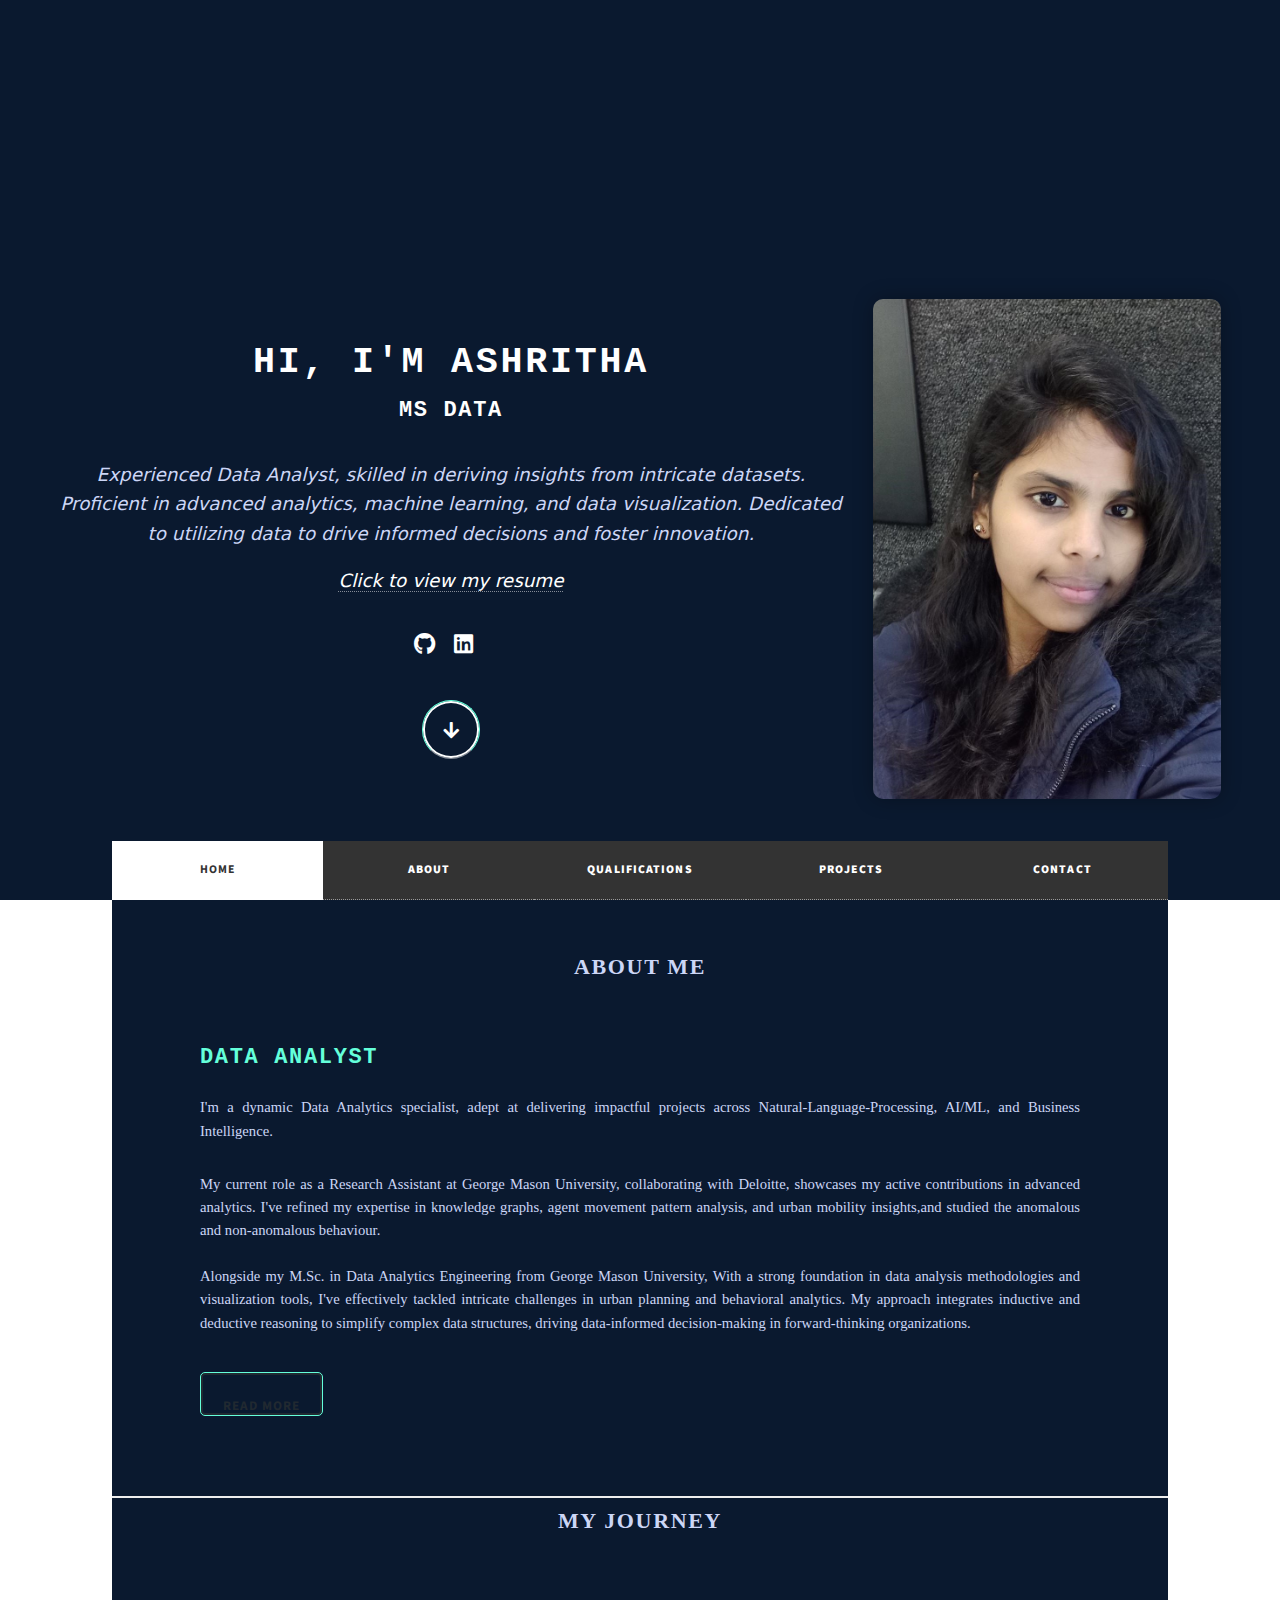
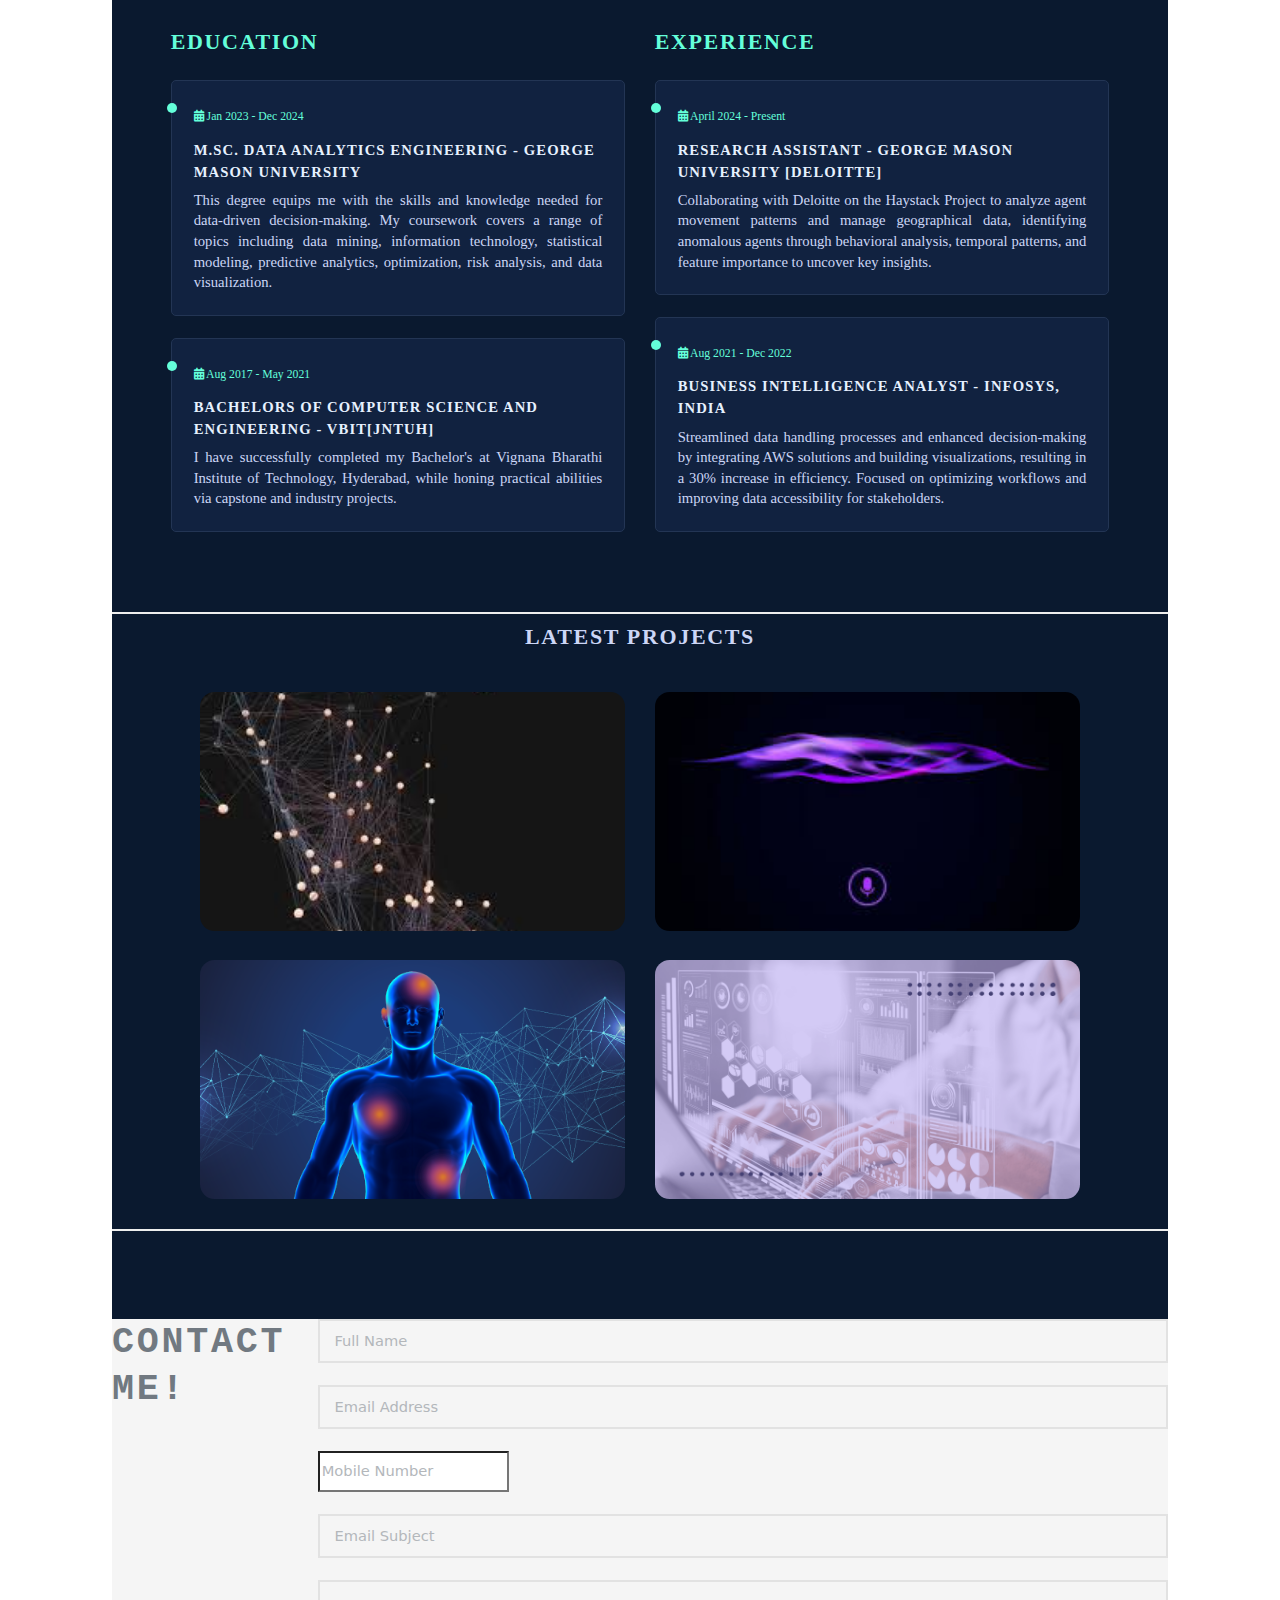
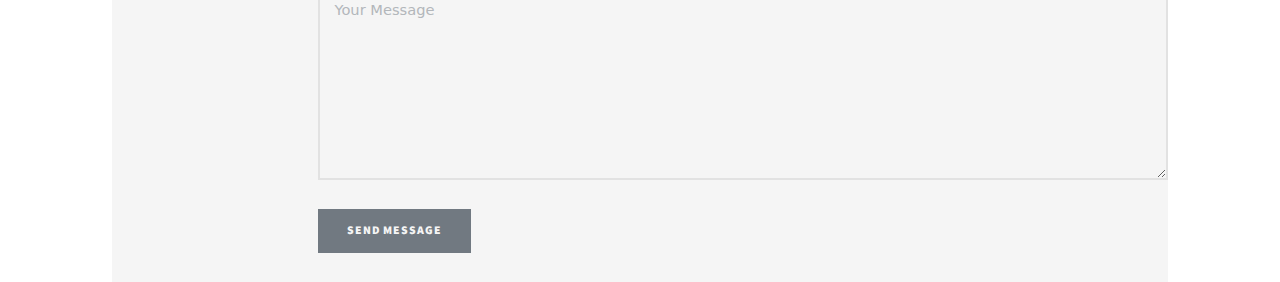
==== commit 0f5d55e9: "Update index.html" ====
--- a/index.html
+++ b/index.html
@@ -226,53 +226,30 @@
 
 				<!-- Footer -->
 					<footer id="footer">
-						<section>
-							<form method="post" action="#">
-								<div class="fields">
-									<div class="field">
-										<label for="name">Name</label>
-										<input type="text" name="name" id="name" />
-									</div>
-									<div class="field">
-										<label for="email">Email</label>
-										<input type="text" name="email" id="email" />
-									</div>
-									<div class="field">
-										<label for="message">Message</label>
-										<textarea name="message" id="message" rows="3"></textarea>
-									</div>
-								</div>
-								<ul class="actions">
-									<li><input type="submit" value="Send Message" /></li>
-								</ul>
-							</form>
-						</section>
-						<section class="split contact">
-							<section class="alt">
-								<h3>Address</h3>
-								<p>11100 , Cavalier Courts, Apt 1B<br />
-								Fairfax City, VA, 22030</p>
-							</section>
-							<section>
-								<h3>Phone</h3>
-								<p><a href="#">949-204-6952</a></p>
-							</section>
-							<section>
-								<h3>Email</h3>
-								<p><a href="#">agugire@gmu.edu</a></p>
-							</section>
-							<section>
-								<h3>Social</h3>
-								<ul class="icons alt">
-									<li><a href="#" class="icon brands alt fa-twitter"><span class="label">Twitter</span></a></li>
-									<li><a href="#" class="icon brands alt fa-linkedin"><span class="label">LinkedIn</span></a></li>
-									<li><a href="#" class="icon brands alt fa-instagram"><span class="label">Instagram</span></a></li>
-									<li><a href="#" class="icon brands alt fa-github"><span class="label">GitHub</span></a></li>
-								</ul>
-							</section>
-						</section>
+    						<h2 class="contact-title">Contact Me!</h2>
+    						<form method="post" action="#">
+						        <div class="fields">
+            							<div class="field">
+                							<input type="text" name="name" id="name" placeholder="Full Name" />
+            							</div>
+            							<div class="field">
+                							<input type="email" name="email" id="email" placeholder="Email Address" />
+            							</div>
+            							<div class="field">
+                							<input type="tel" name="phone" id="phone" placeholder="Mobile Number" />
+            							</div>
+            							<div class="field">
+                							<input type="text" name="subject" id="subject" placeholder="Email Subject" />
+            							</div>
+            							<div class="field">
+                							<textarea name="message" id="message" rows="5" placeholder="Your Message"></textarea>
+            							</div>
+        						</div>
+        						<ul class="actions">
+            							<li><input type="submit" value="Send Message" class="primary" /></li>
+        						</ul>
+    						</form>
 					</footer>
-
 			</div>
 
 		<!-- Scripts -->
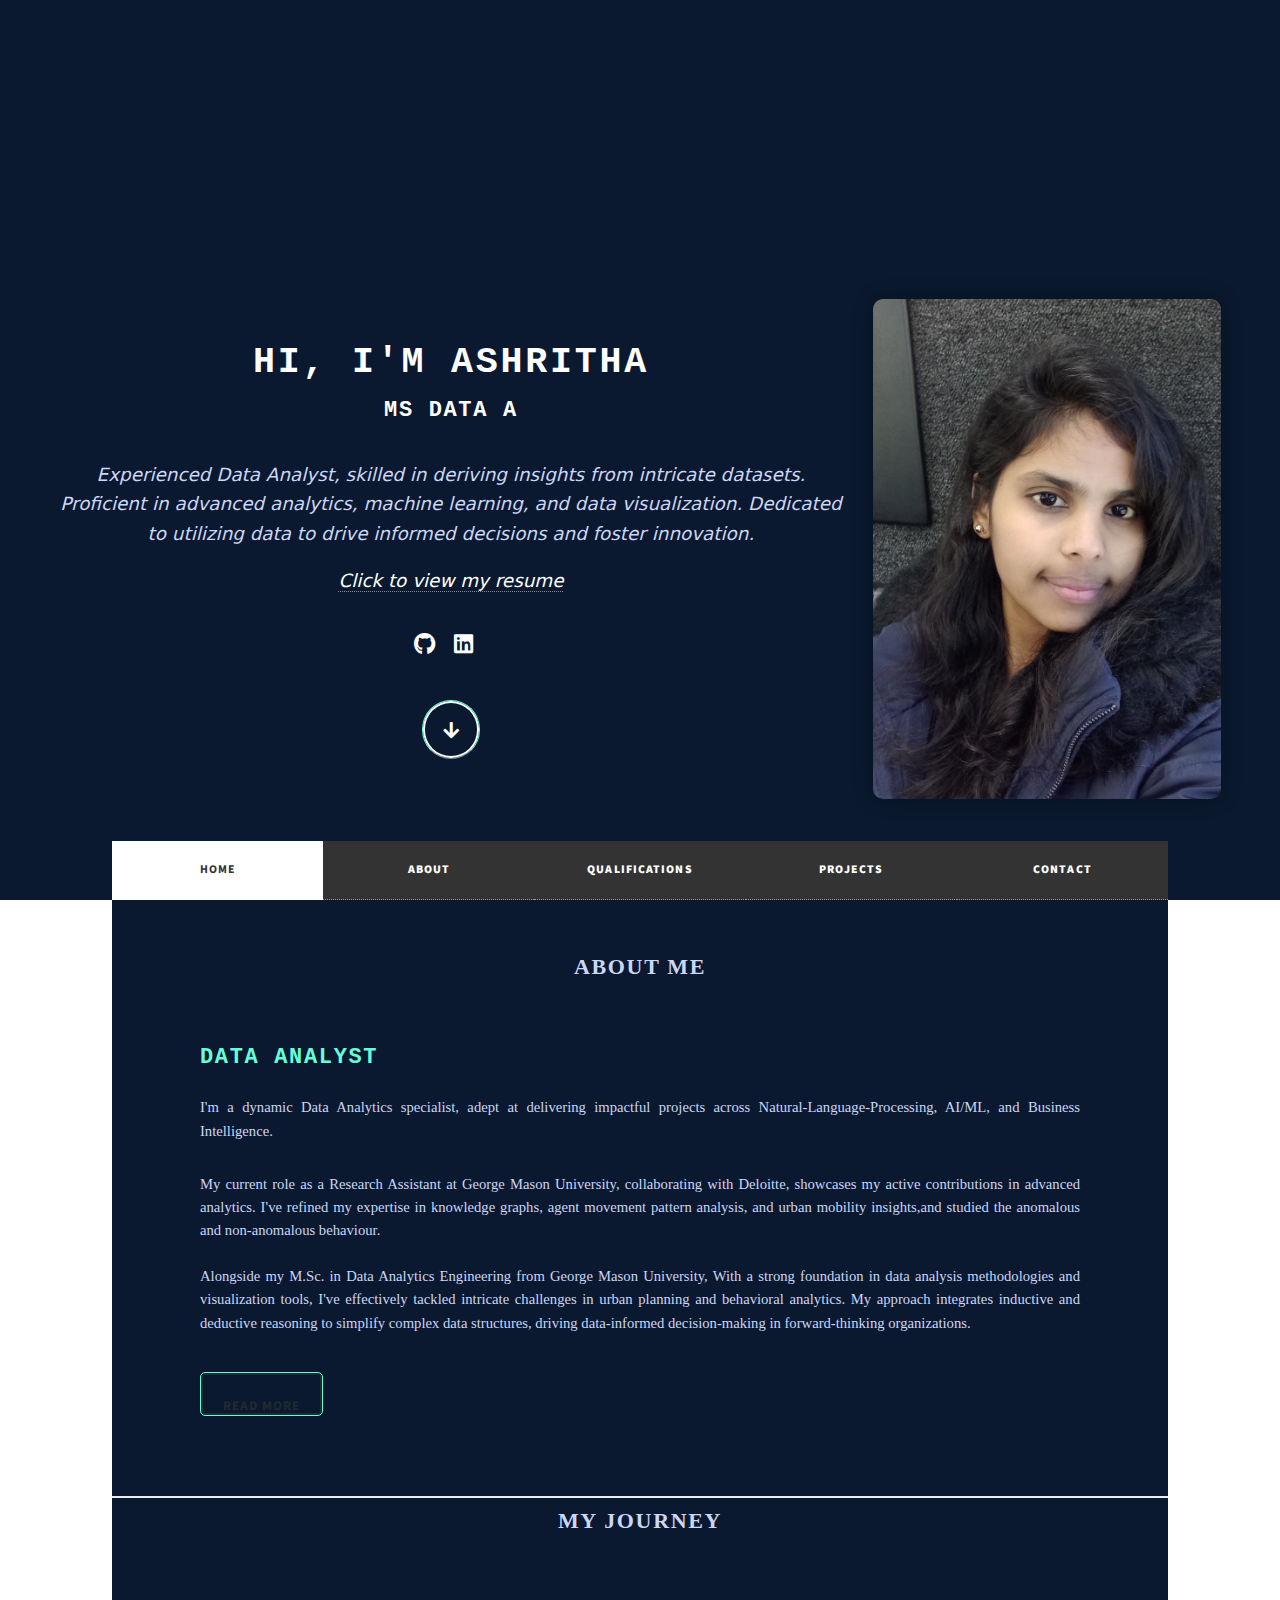
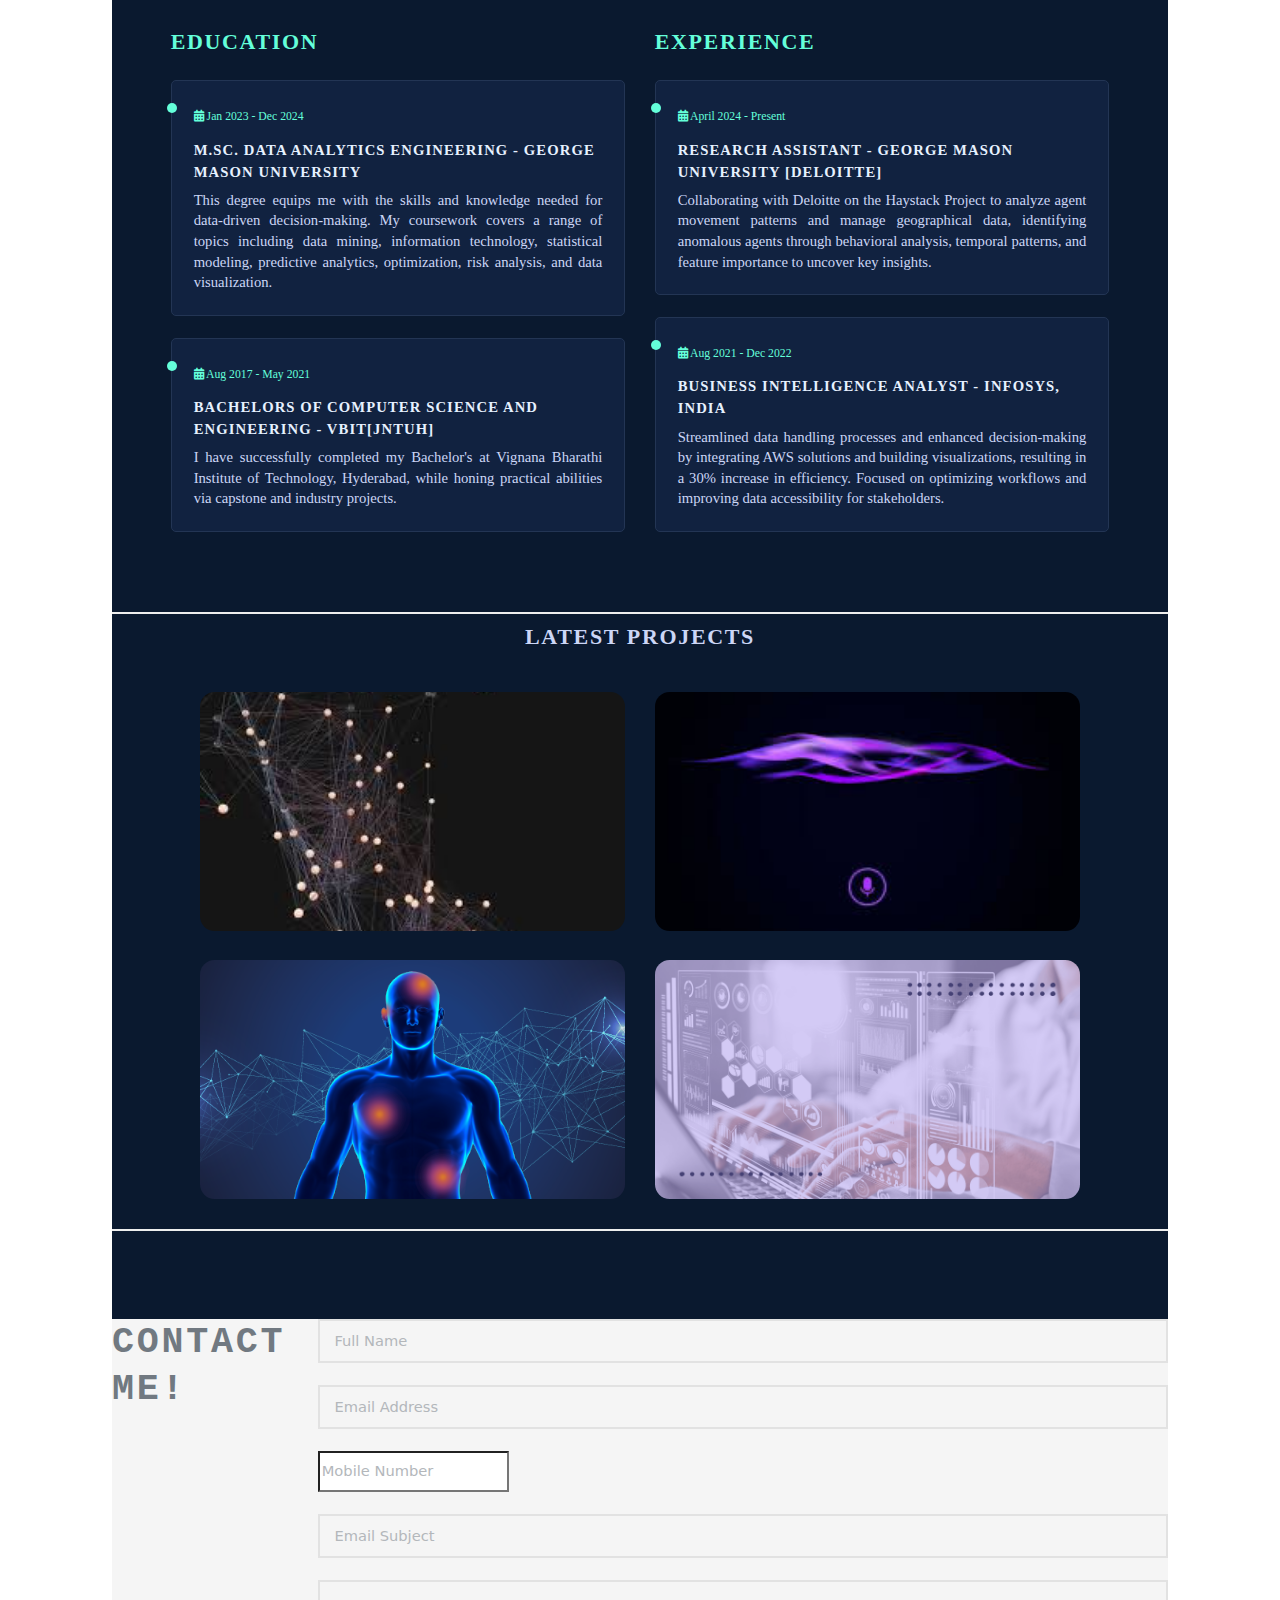
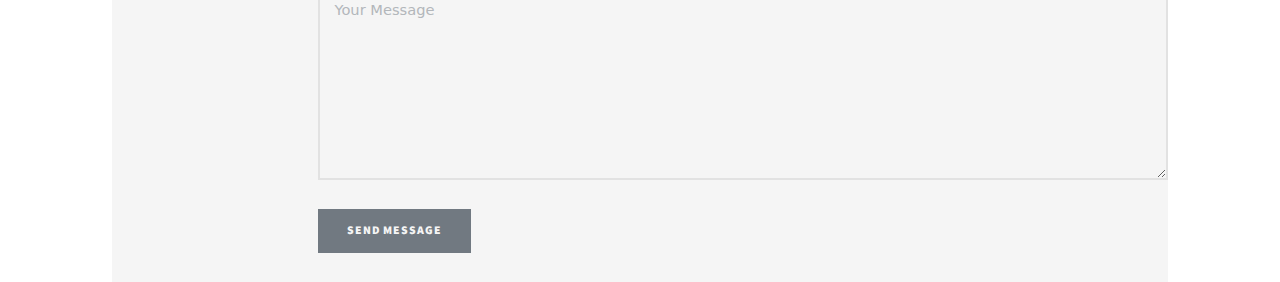
==== commit fffae56d: "Update index.html" ====
--- a/index.html
+++ b/index.html
@@ -35,6 +35,7 @@
 				</div>
 				
 				<style>
+				
 					.intro-container {
 						background-color: #0a192f;
 						color: #8892b0;
@@ -252,6 +253,7 @@
 					</footer>
 			</div>
 
+		
 		<!-- Scripts -->
 			<script src="assets/js/jquery.min.js"></script>
 			<script src="assets/js/jquery.scrollex.min.js"></script>
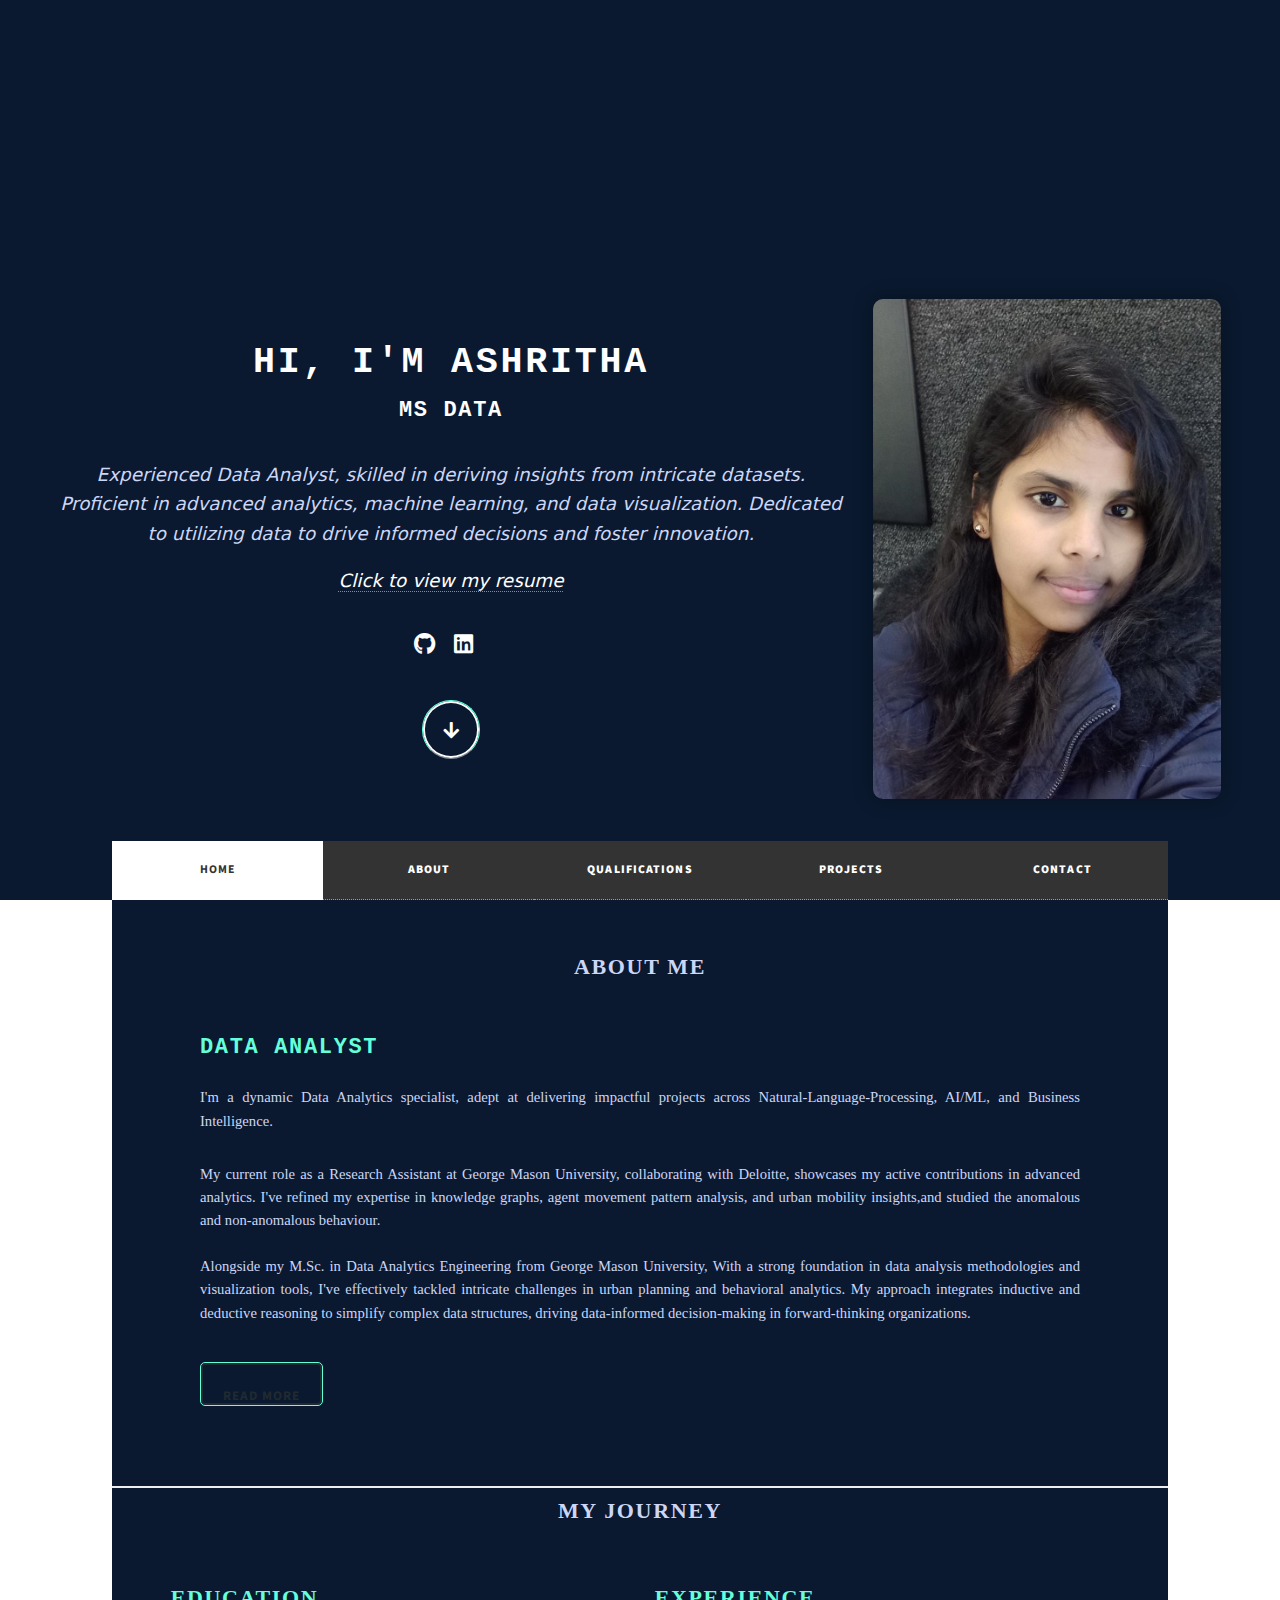
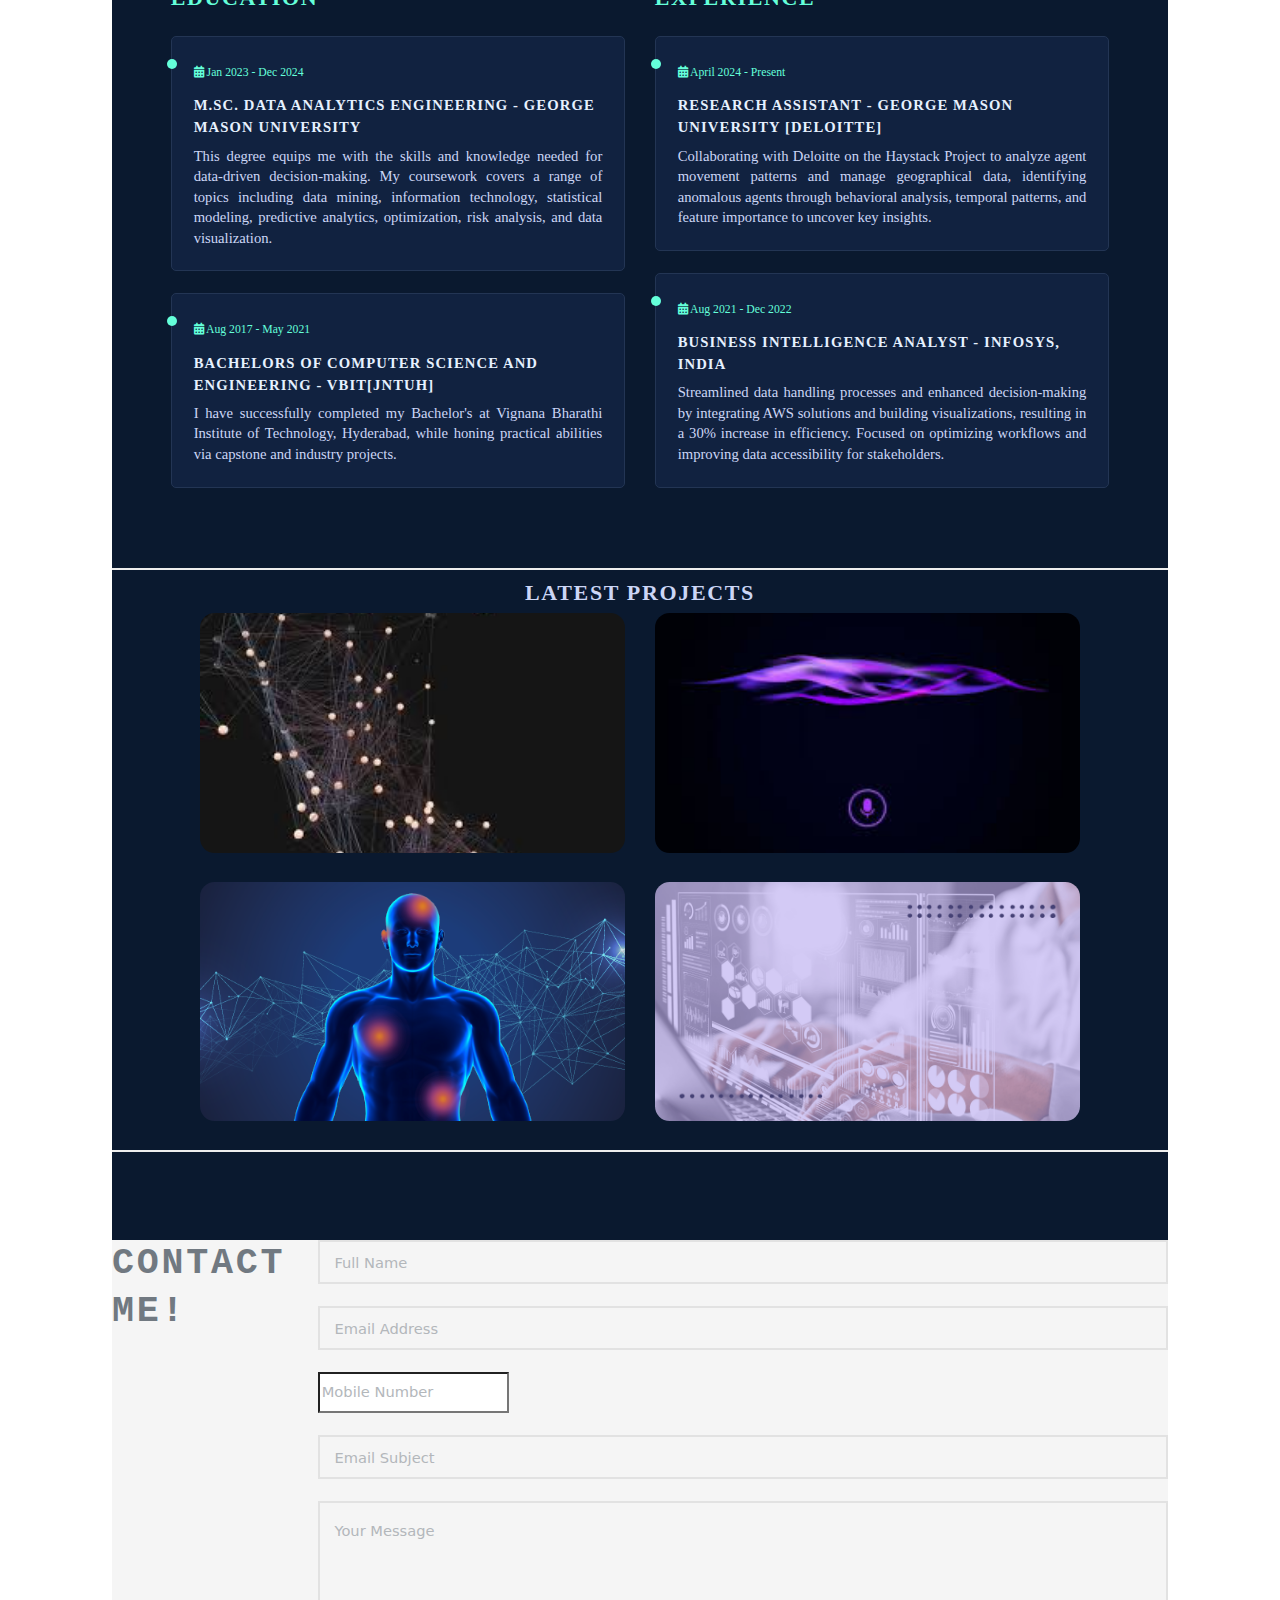
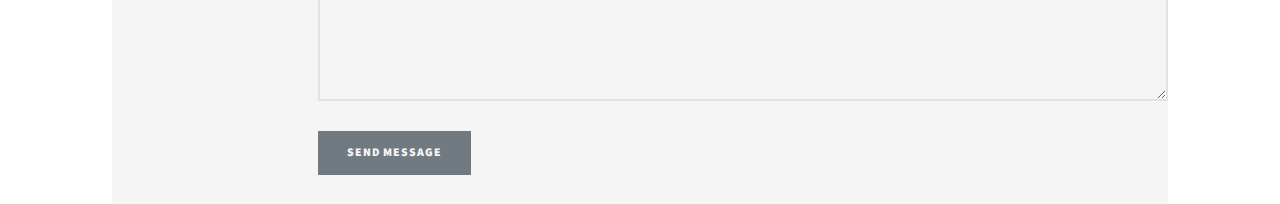
==== commit 1527458c: "Update index.html" ====
--- a/index.html
+++ b/index.html
@@ -150,6 +150,68 @@
 						.intro-image {
 							margin-bottom: 2rem;
 						}
+						
+						#footer {
+						        background-color: #0a192f;
+						        color: #8892b0;
+						        padding: 2rem;
+						        max-width: 800px;
+						        margin: 0 auto;
+						}
+
+						.contact-title {
+						        color: #ccd6f6;
+						        font-size: 2.5rem;
+						        text-align: center;
+						        margin-bottom: 2rem;
+						}
+
+						.fields {
+						        display: grid;
+						        grid-template-columns: 1fr 1fr;
+						        gap: 1rem;
+						}
+
+						.field {
+						        margin-bottom: 1rem;
+						}
+
+						.field:nth-child(5) {
+						        grid-column: 1 / -1;
+						}
+
+						input, textarea {
+						        width: 100%;
+						        padding: 0.75rem;
+						        background-color: #112240;
+						        border: 1px solid #64ffda;
+						        color: #ccd6f6;
+						        border-radius: 4px;
+    						}
+
+						textarea {
+						        resize: vertical;
+						}
+
+						.actions {
+						        text-align: center;
+						        margin-top: 1rem;
+						}
+						
+						input[type="submit"] {
+						        background-color: transparent;
+						        color: #64ffda;
+						        border: 1px solid #64ffda;
+						        padding: 0.75rem 2rem;
+						        font-size: 1rem;
+						        cursor: pointer;
+						        transition: background-color 0.3s ease, color 0.3s ease;
+						}
+						
+						input[type="submit"]:hover {
+						        background-color: rgba(100, 255, 218, 0.1);
+						}
+
 					}
 				</style>
 				
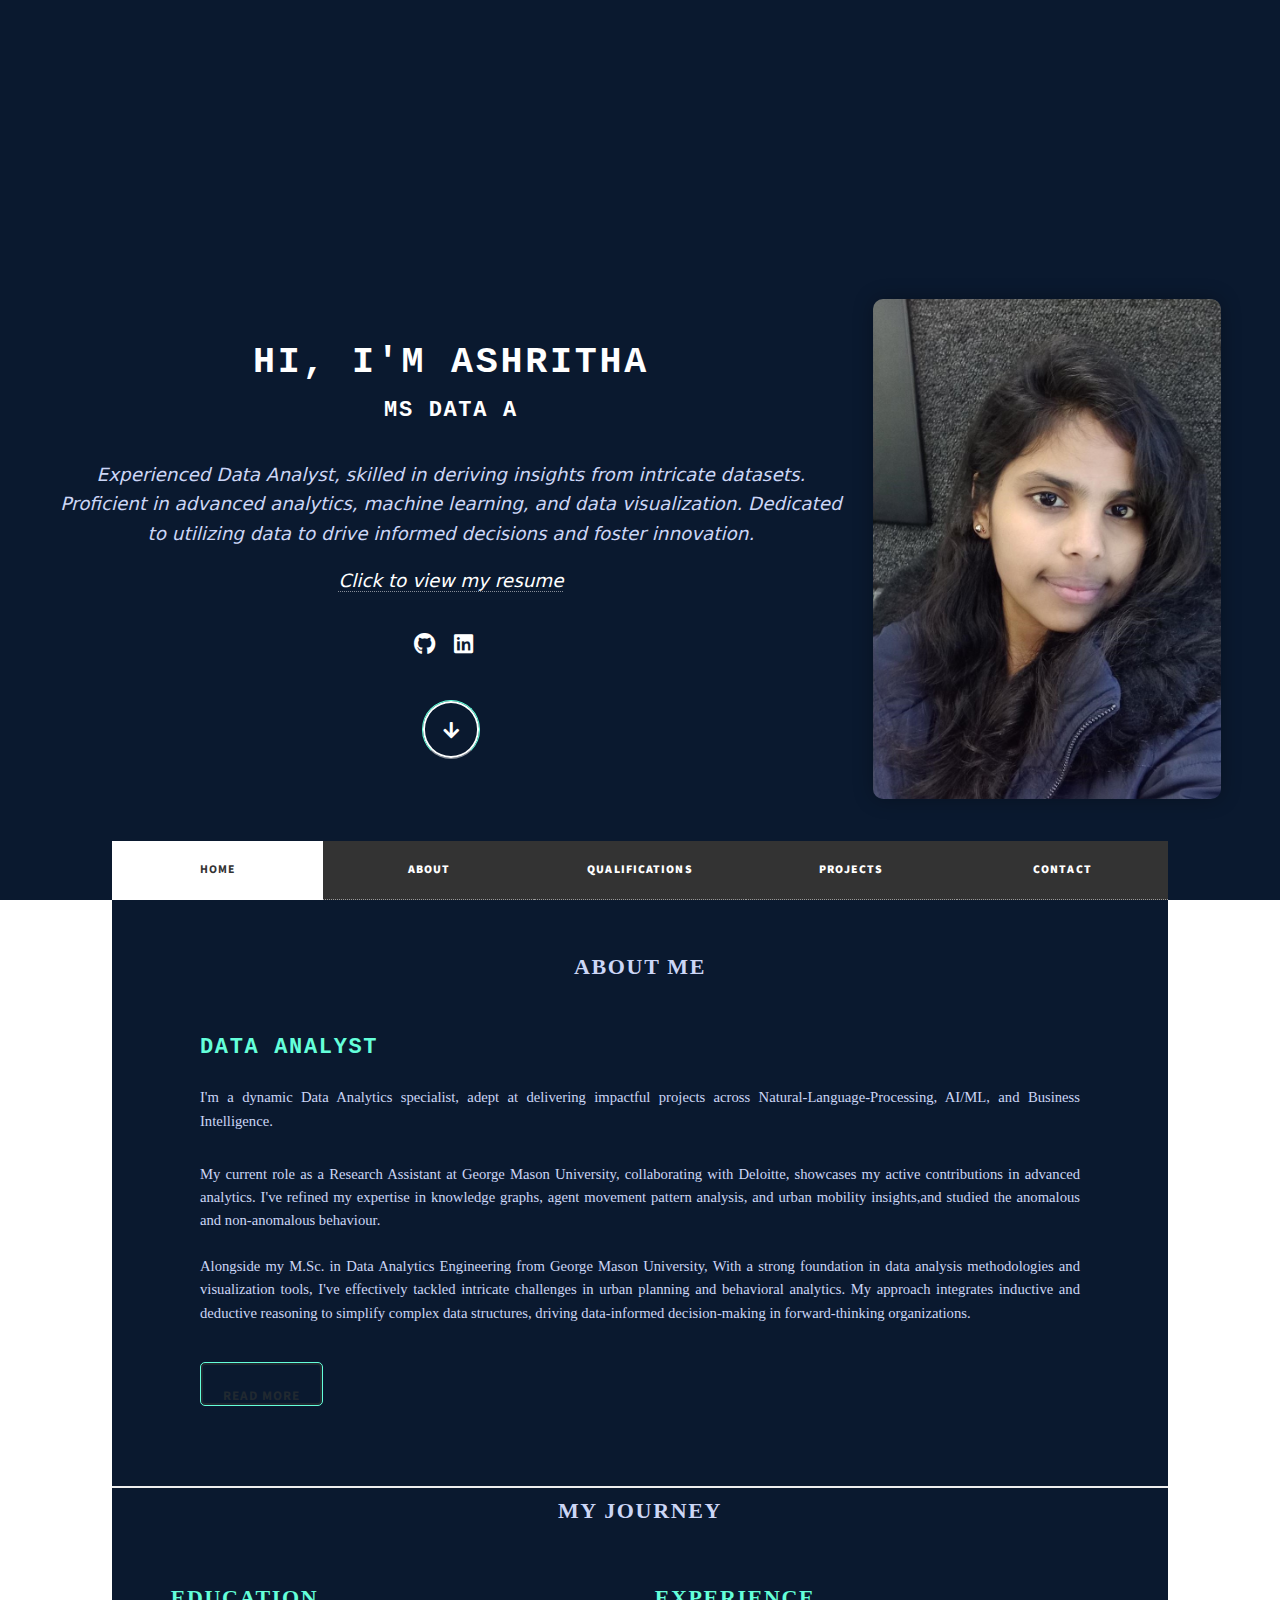
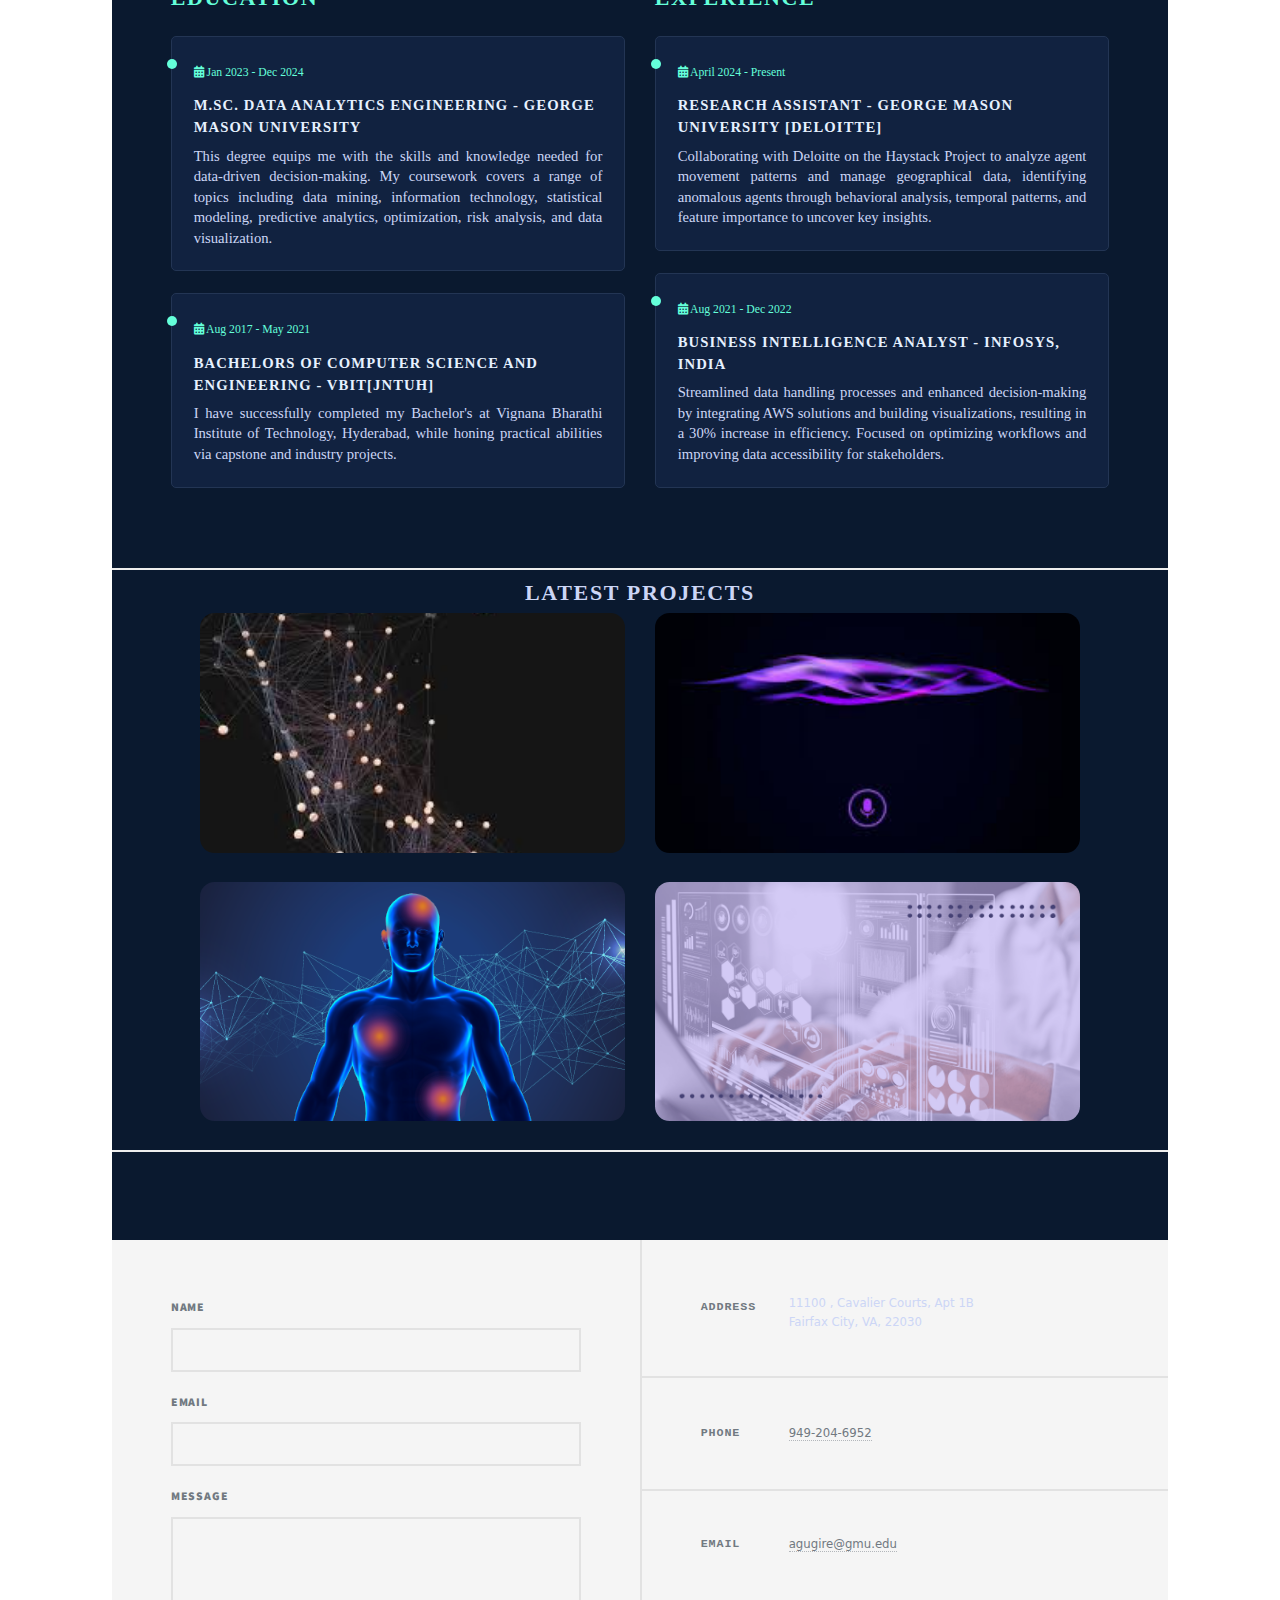
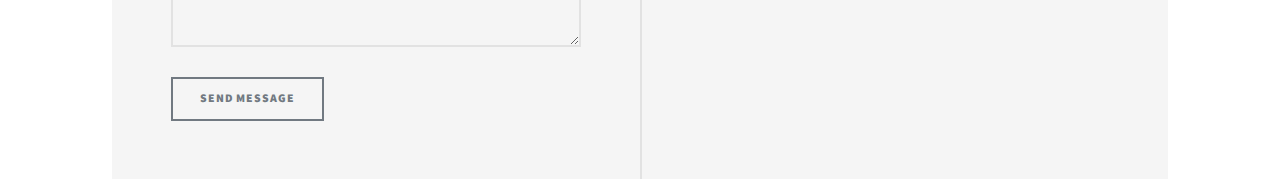
==== commit 343f5909: "Update index.html" ====
--- a/index.html
+++ b/index.html
@@ -150,68 +150,6 @@
 						.intro-image {
 							margin-bottom: 2rem;
 						}
-						
-						#footer {
-						        background-color: #0a192f;
-						        color: #8892b0;
-						        padding: 2rem;
-						        max-width: 800px;
-						        margin: 0 auto;
-						}
-
-						.contact-title {
-						        color: #ccd6f6;
-						        font-size: 2.5rem;
-						        text-align: center;
-						        margin-bottom: 2rem;
-						}
-
-						.fields {
-						        display: grid;
-						        grid-template-columns: 1fr 1fr;
-						        gap: 1rem;
-						}
-
-						.field {
-						        margin-bottom: 1rem;
-						}
-
-						.field:nth-child(5) {
-						        grid-column: 1 / -1;
-						}
-
-						input, textarea {
-						        width: 100%;
-						        padding: 0.75rem;
-						        background-color: #112240;
-						        border: 1px solid #64ffda;
-						        color: #ccd6f6;
-						        border-radius: 4px;
-    						}
-
-						textarea {
-						        resize: vertical;
-						}
-
-						.actions {
-						        text-align: center;
-						        margin-top: 1rem;
-						}
-						
-						input[type="submit"] {
-						        background-color: transparent;
-						        color: #64ffda;
-						        border: 1px solid #64ffda;
-						        padding: 0.75rem 2rem;
-						        font-size: 1rem;
-						        cursor: pointer;
-						        transition: background-color 0.3s ease, color 0.3s ease;
-						}
-						
-						input[type="submit"]:hover {
-						        background-color: rgba(100, 255, 218, 0.1);
-						}
-
 					}
 				</style>
 				
@@ -289,29 +227,42 @@
 
 				<!-- Footer -->
 					<footer id="footer">
-    						<h2 class="contact-title">Contact Me!</h2>
-    						<form method="post" action="#">
-						        <div class="fields">
-            							<div class="field">
-                							<input type="text" name="name" id="name" placeholder="Full Name" />
-            							</div>
-            							<div class="field">
-                							<input type="email" name="email" id="email" placeholder="Email Address" />
-            							</div>
-            							<div class="field">
-                							<input type="tel" name="phone" id="phone" placeholder="Mobile Number" />
-            							</div>
-            							<div class="field">
-                							<input type="text" name="subject" id="subject" placeholder="Email Subject" />
-            							</div>
-            							<div class="field">
-                							<textarea name="message" id="message" rows="5" placeholder="Your Message"></textarea>
-            							</div>
-        						</div>
-        						<ul class="actions">
-            							<li><input type="submit" value="Send Message" class="primary" /></li>
-        						</ul>
-    						</form>
+						<section>
+							<form method="post" action="#">
+								<div class="fields">
+									<div class="field">
+										<label for="name">Name</label>
+										<input type="text" name="name" id="name" />
+									</div>
+									<div class="field">
+										<label for="email">Email</label>
+										<input type="text" name="email" id="email" />
+									</div>
+									<div class="field">
+										<label for="message">Message</label>
+										<textarea name="message" id="message" rows="3"></textarea>
+									</div>
+								</div>
+								<ul class="actions">
+									<li><input type="submit" value="Send Message" /></li>
+								</ul>
+							</form>
+						</section>
+						<section class="split contact">
+							<section class="alt">
+								<h3>Address</h3>
+								<p>11100 , Cavalier Courts, Apt 1B<br />
+								Fairfax City, VA, 22030</p>
+							</section>
+							<section>
+								<h3>Phone</h3>
+								<p><a href="#">949-204-6952</a></p>
+							</section>
+							<section>
+								<h3>Email</h3>
+								<p><a href="#">agugire@gmu.edu</a></p>
+							</section>
+						</section>
 					</footer>
 			</div>
 
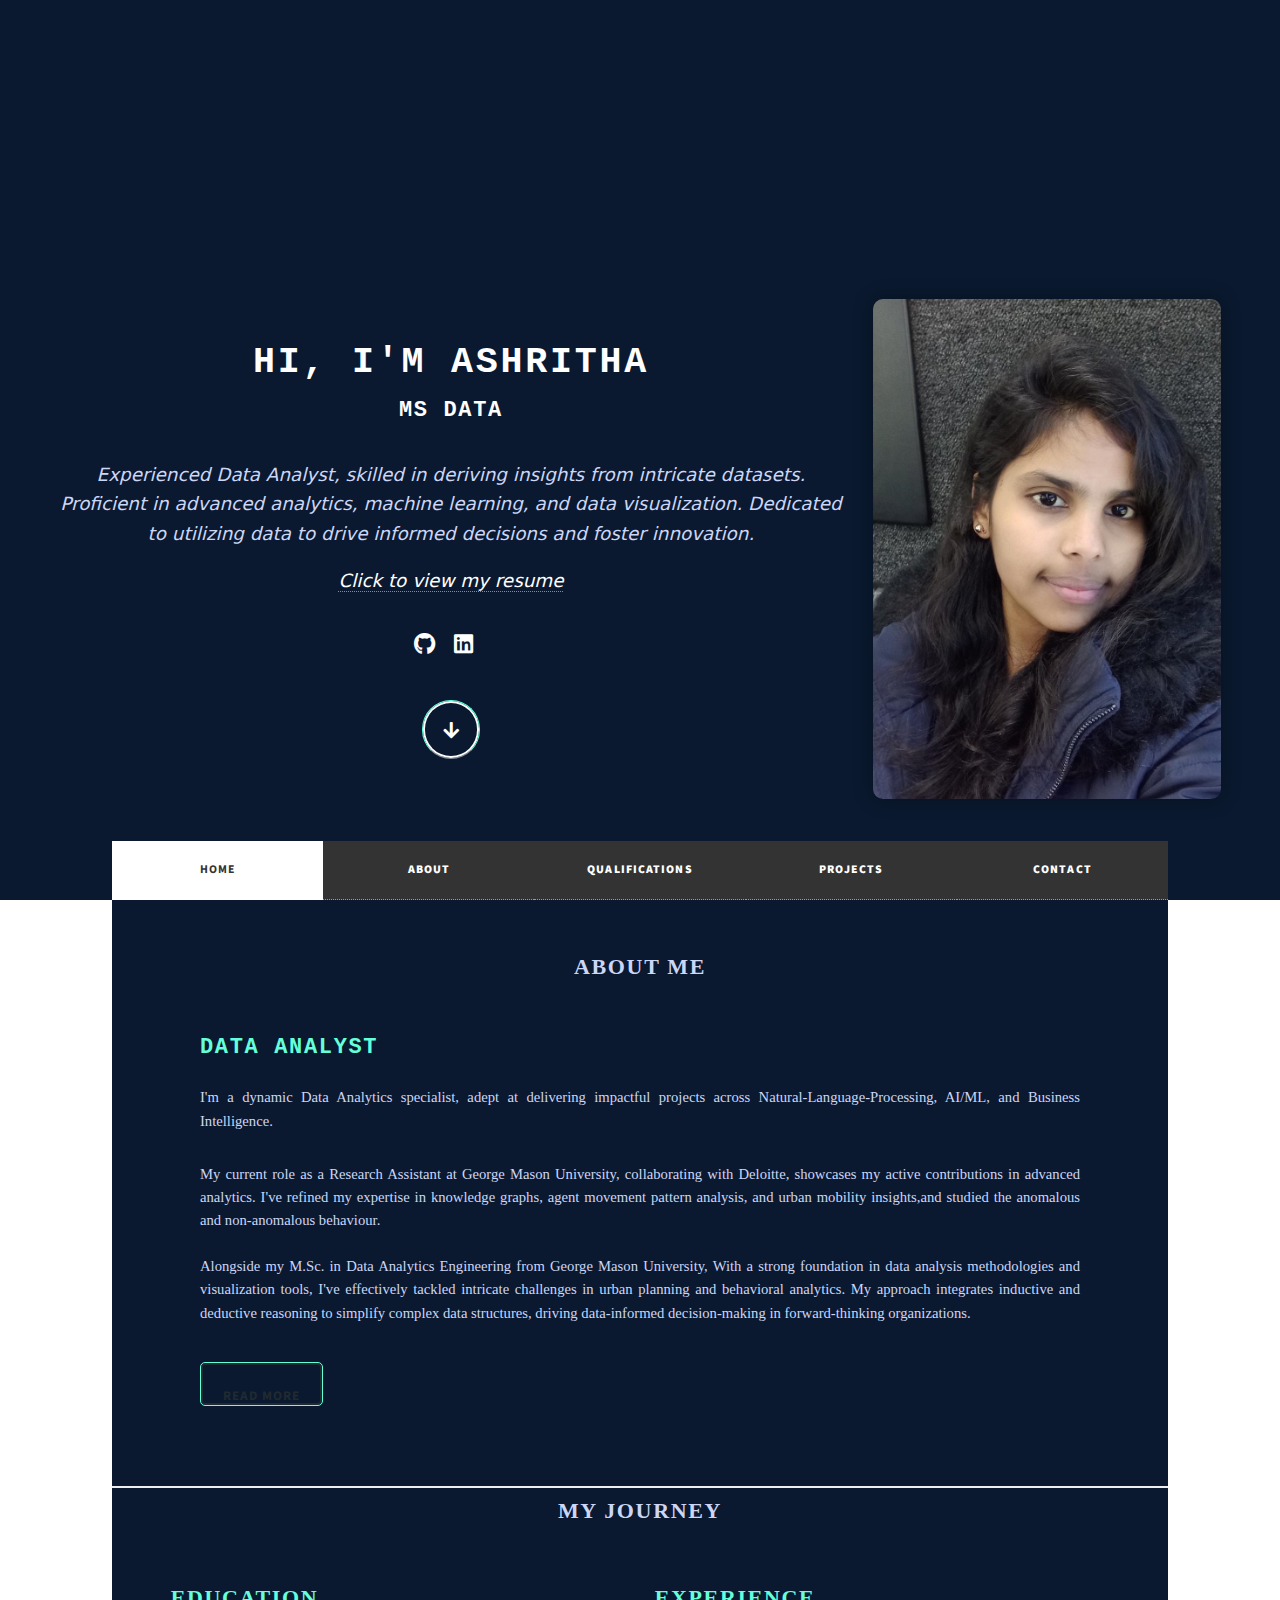
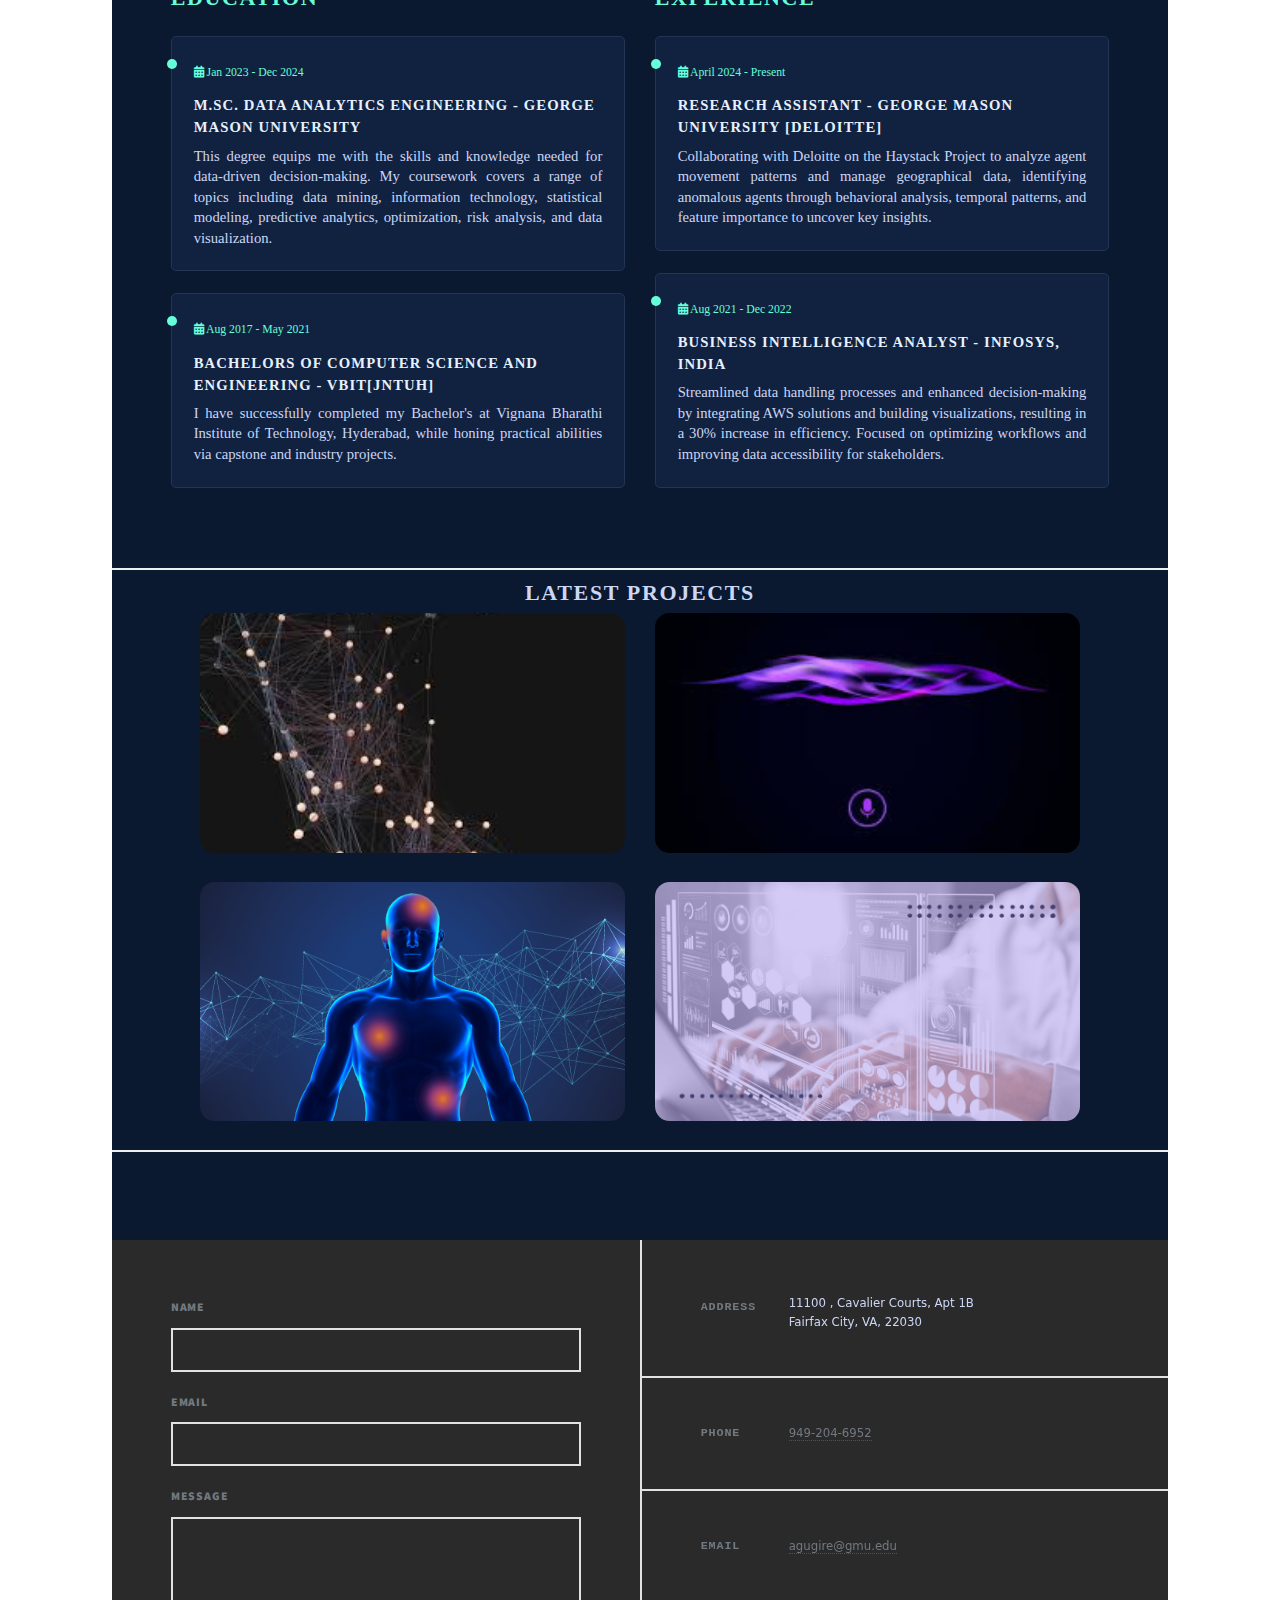
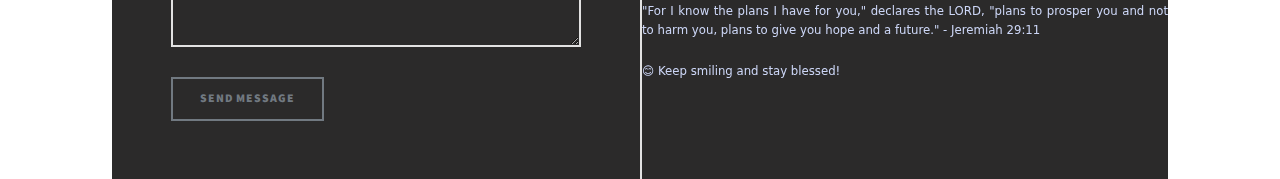
==== commit 90280b67: "Update index.html" ====
--- a/index.html
+++ b/index.html
@@ -262,6 +262,10 @@
 								<h3>Email</h3>
 								<p><a href="#">agugire@gmu.edu</a></p>
 							</section>
+							<div class="inspiration">
+								<p class="quote">"For I know the plans I have for you," declares the LORD, "plans to prosper you and not to harm you, plans to give you hope and a future." - Jeremiah 29:11</p>
+								<p class="smile">😊 Keep smiling and stay blessed!</p>
+							</div>
 						</section>
 					</footer>
 			</div>
--- a/assets/css/main.css
+++ b/assets/css/main.css
@@ -3954,7 +3954,7 @@
 		display: -webkit-flex;
 		display: -ms-flex;
 		display: flex;
-		background-color: #f5f5f5;
+		background-color: #2b2a2a;
 		color: #909498;
 		cursor: default;
 		position: relative;
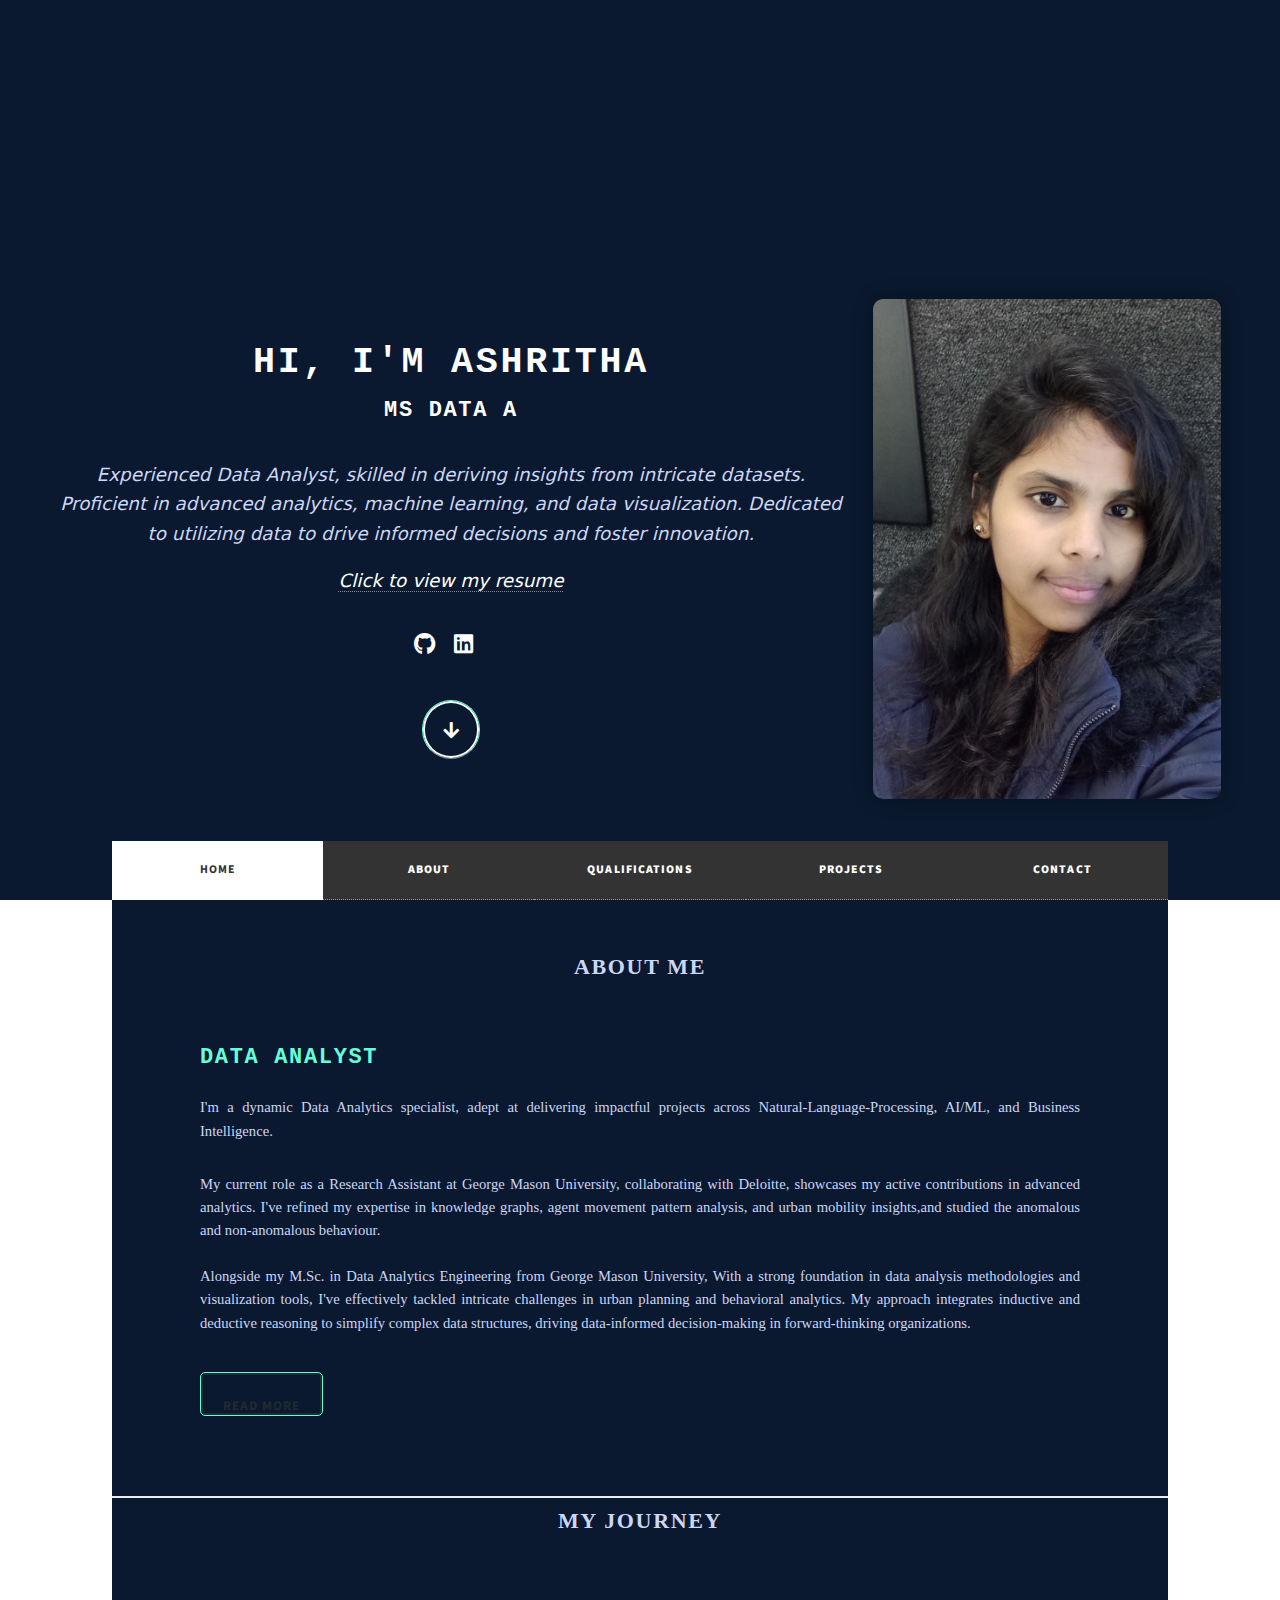
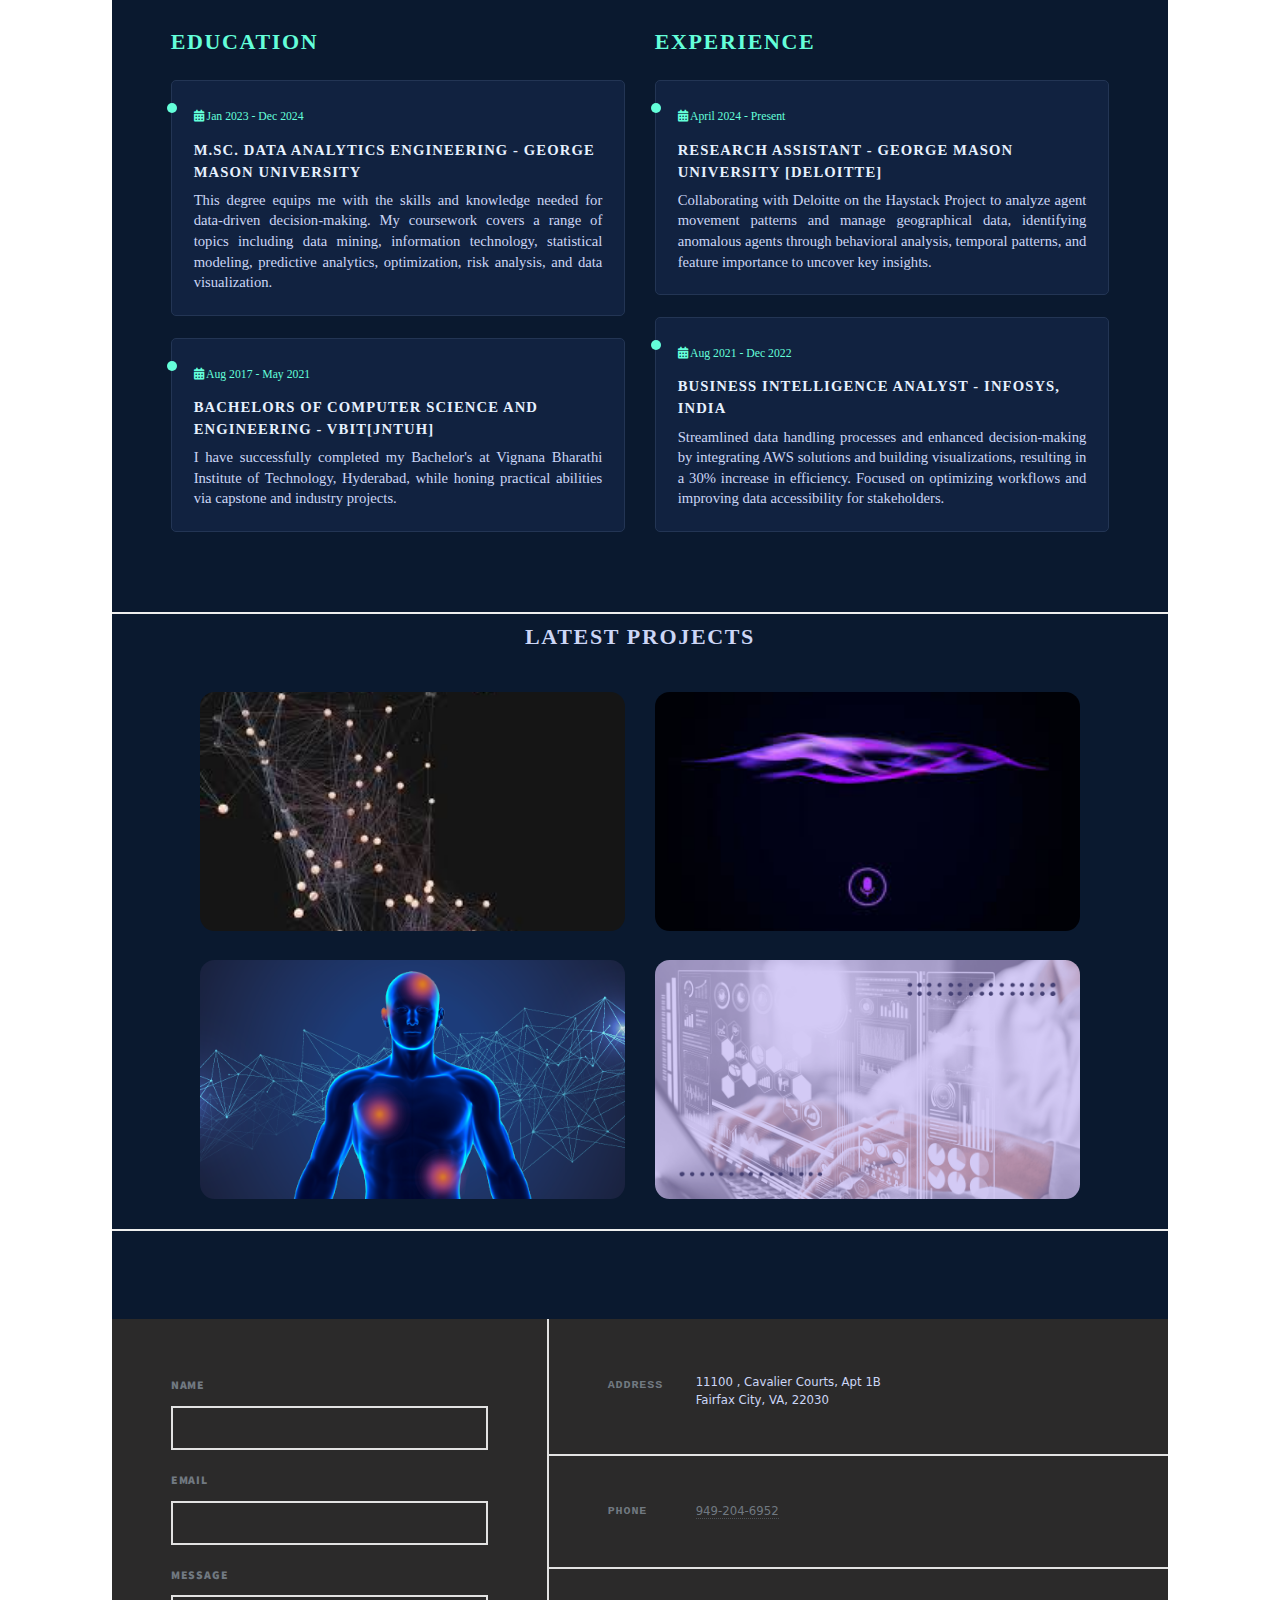
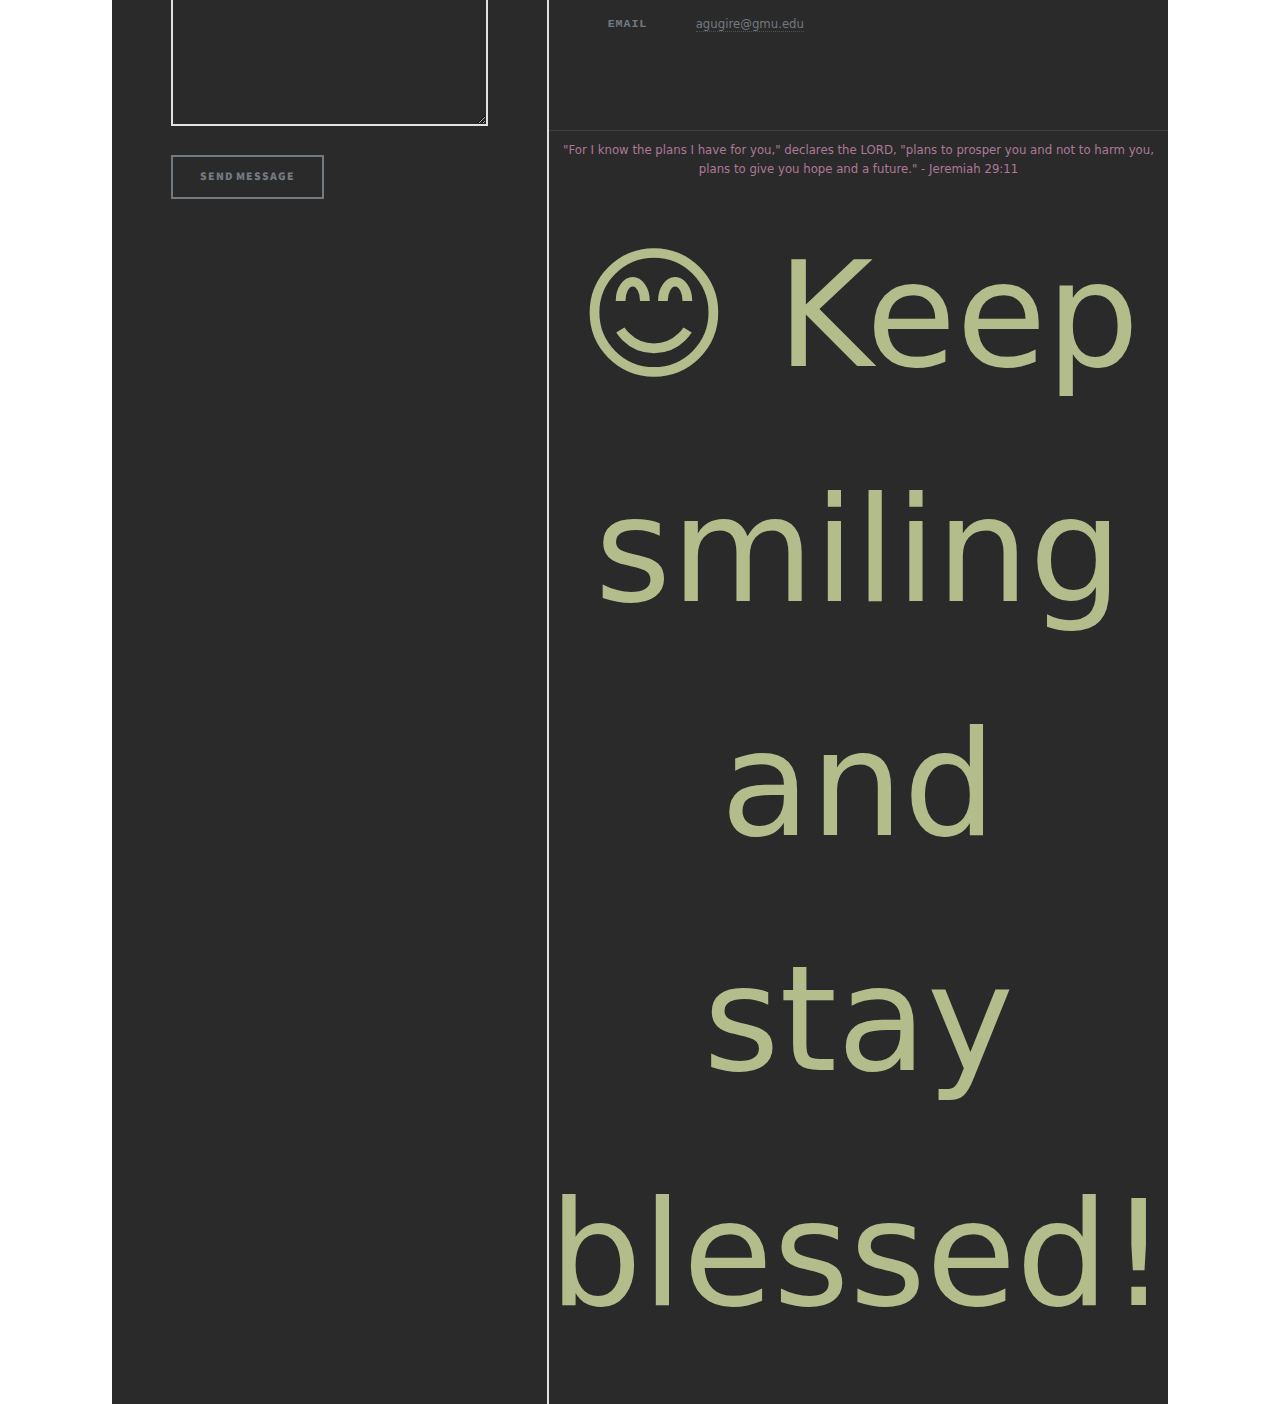
==== commit 2bce5f8f: "Update index.html" ====
--- a/index.html
+++ b/index.html
@@ -262,10 +262,11 @@
 								<h3>Email</h3>
 								<p><a href="#">agugire@gmu.edu</a></p>
 							</section>
-							<div class="inspiration">
-								<p class="quote">"For I know the plans I have for you," declares the LORD, "plans to prosper you and not to harm you, plans to give you hope and a future." - Jeremiah 29:11</p>
-								<p class="smile">😊 Keep smiling and stay blessed!</p>
+							<div class="inspiration" style="text-align: center; padding: 10px 0; border-top: 1px solid rgba(255, 255, 255, 0.1); margin-top: 50px;">
+							    <p class="quote" style="font-size: 0.8em; color: #ac7998; margin-bottom: 20px; text-align: center;">"For I know the plans I have for you," declares the LORD, "plans to prosper you and not to harm you, plans to give you hope and a future." - Jeremiah 29:11</p>
+							    <p class="smile" style="font-size: 10rem; color: #b2bd8b; text-align: center;">😊 Keep smiling and stay blessed!</p>
 							</div>
+
 						</section>
 					</footer>
 			</div>
--- a/assets/css/main.css
+++ b/assets/css/main.css
@@ -3955,7 +3955,7 @@
 		display: -ms-flex;
 		display: flex;
 		background-color: #2b2a2a;
-		color: #909498;
+		color: #383c41;
 		cursor: default;
 		position: relative;
 		margin: 0 auto;
@@ -4295,6 +4295,24 @@
 		#footer h3,
 		#footer p {
 			font-size: 0.8rem;
+		}
+		.inspiration {
+			text-align: center;
+			padding: 10px 0;
+			border-top: 1px solid rgba(255, 255, 255, 0.1);
+			margin-top: 50px;
+		}
+	
+		.quote {
+			font-size: 0.8em;
+			color: #ac7998;
+			margin-bottom: 20px;
+			text-align: center;
+		}
+		.smile {
+			font-size: 10rem;
+			color: #b2bd8b;
+			text-align: center;
 		}
 
 		@media screen and (max-width: 980px) {
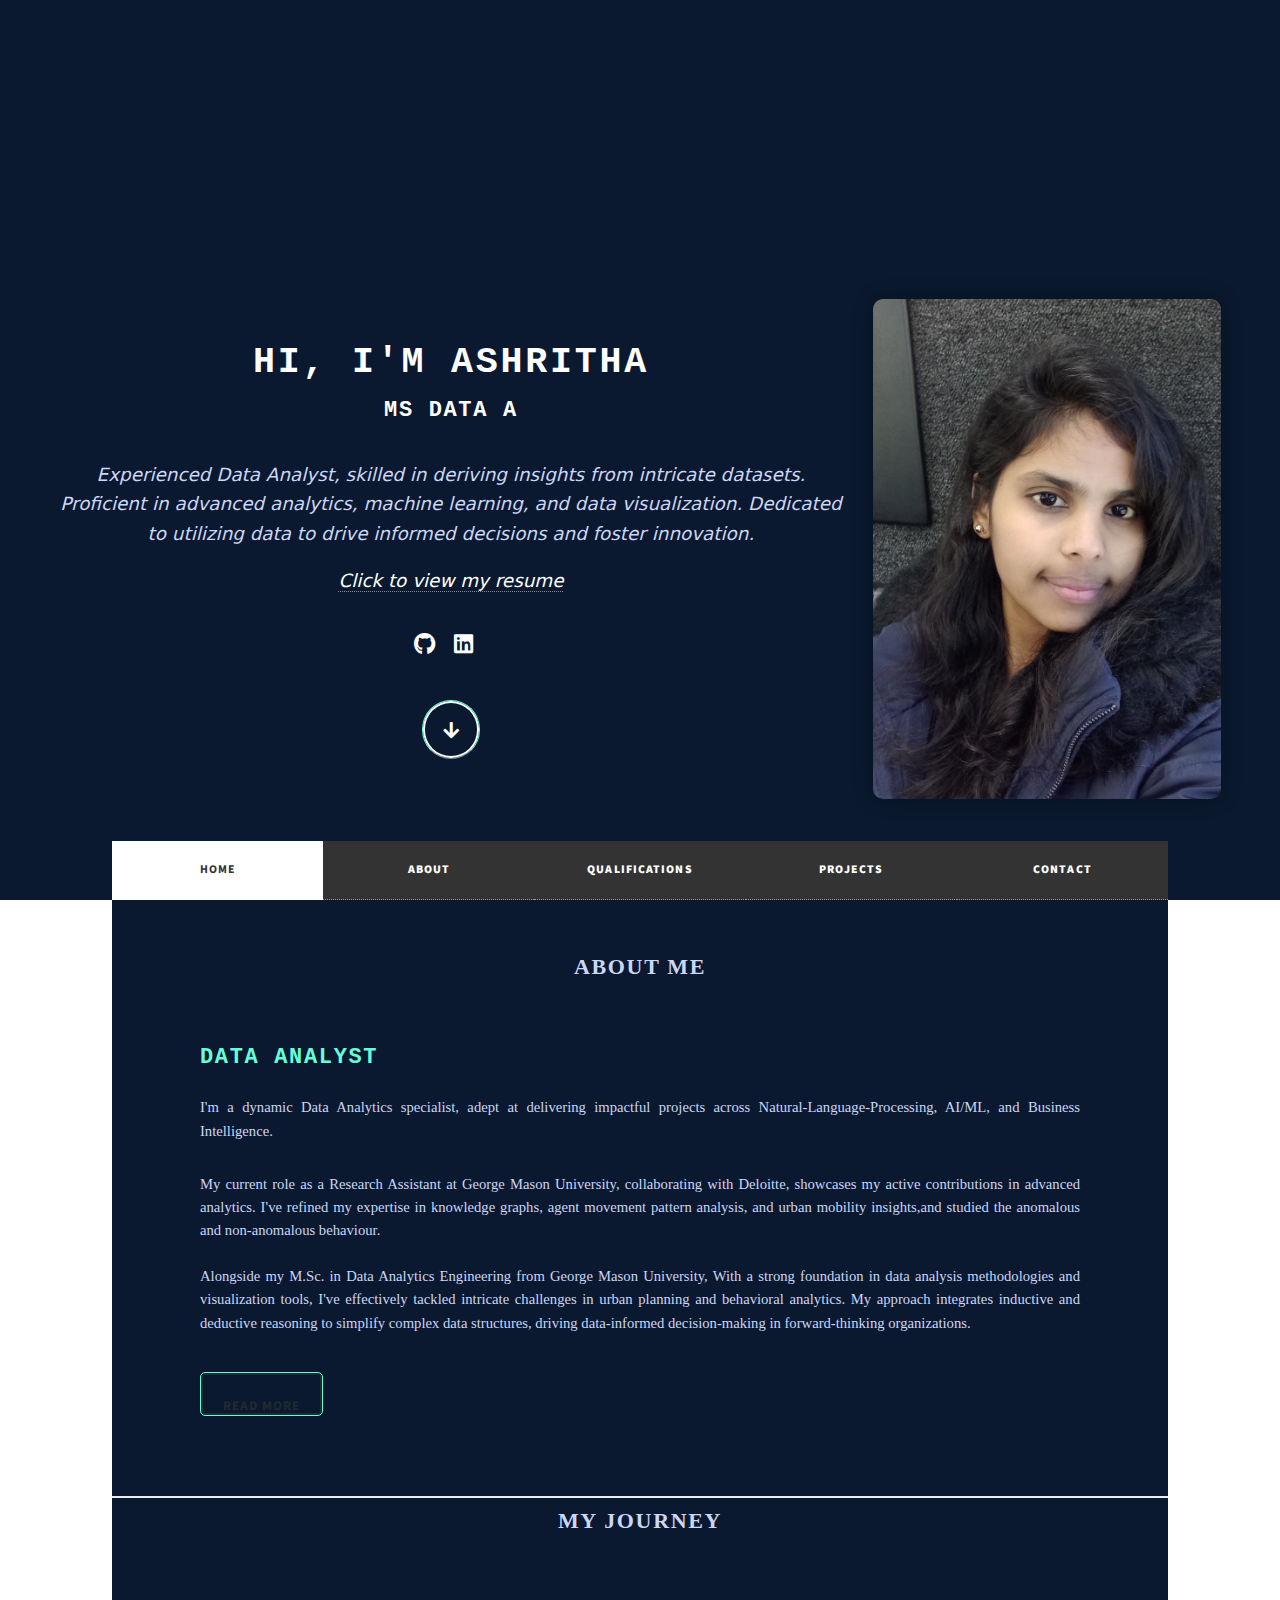
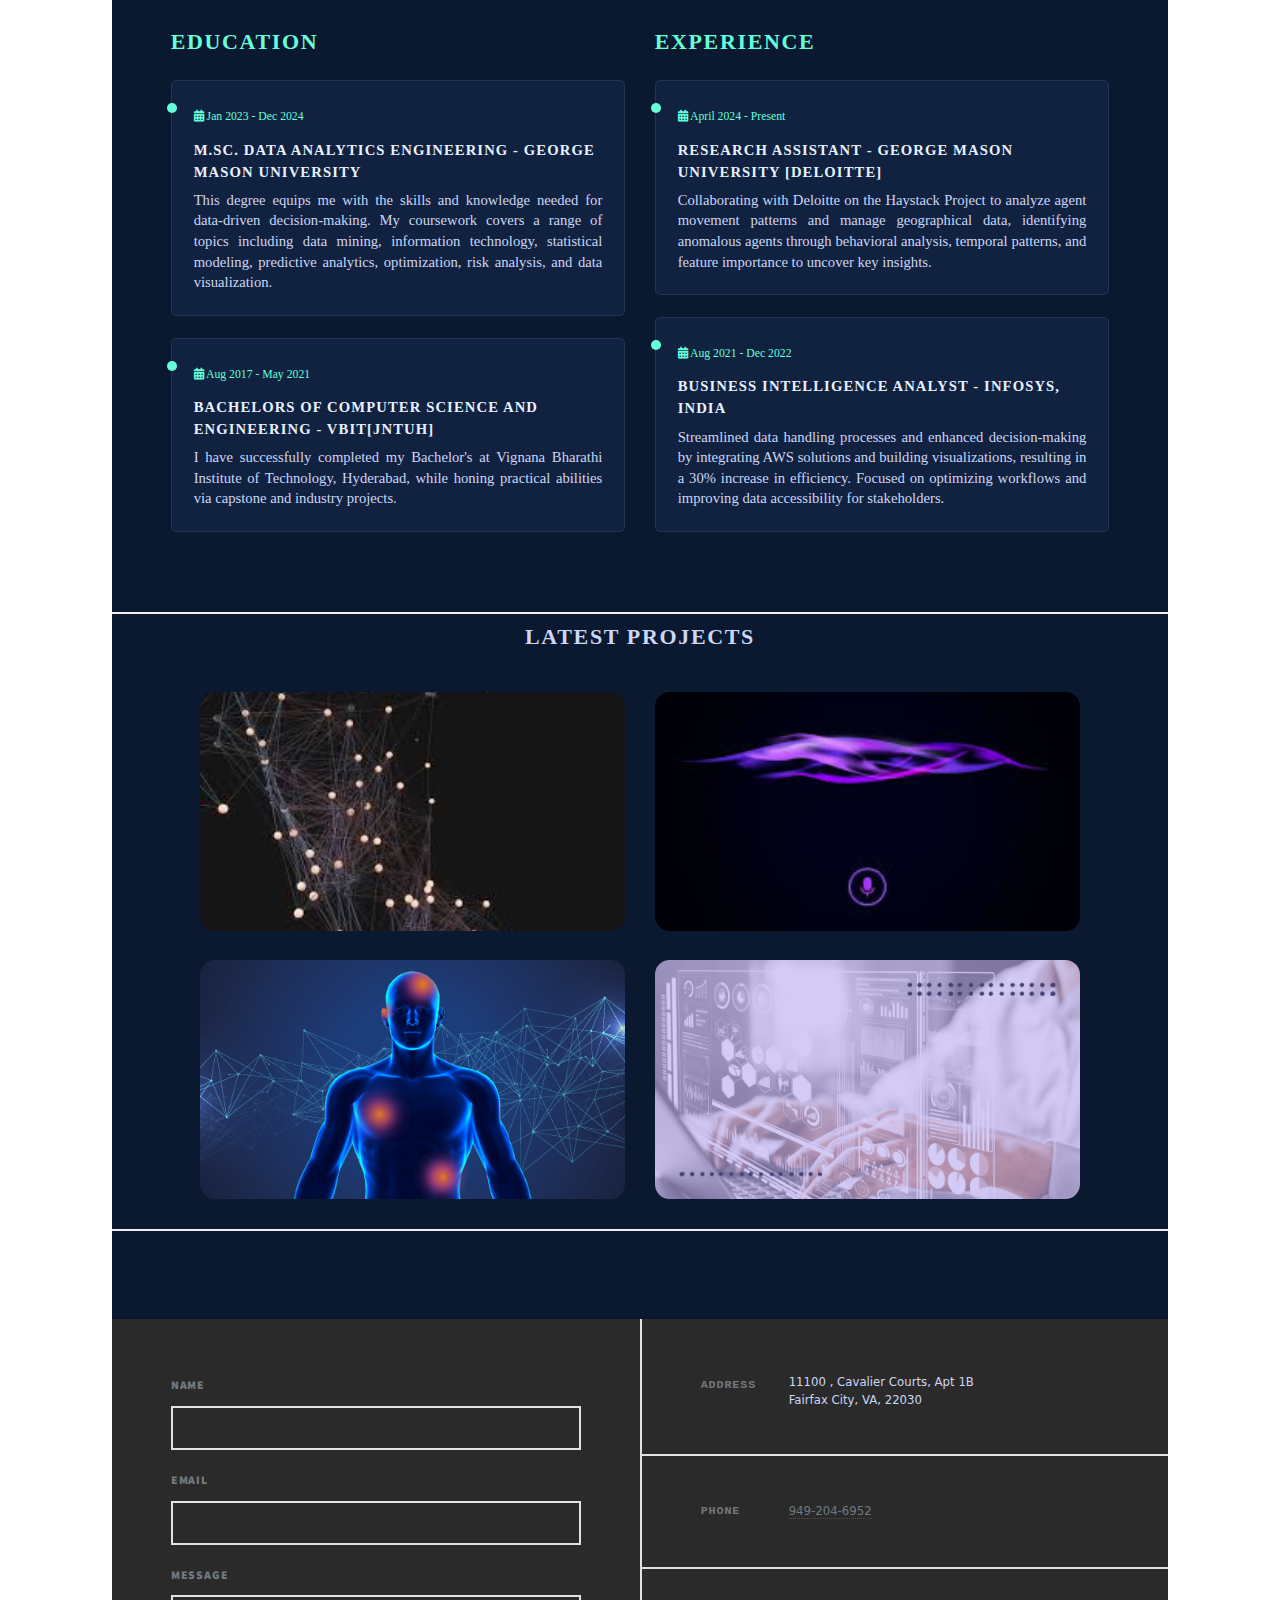
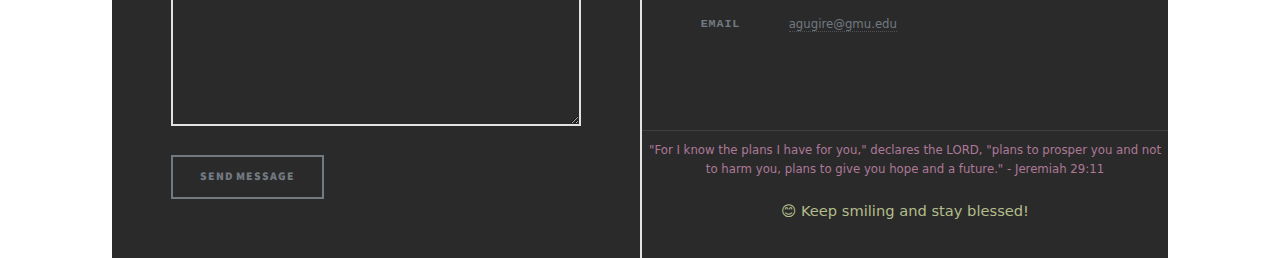
==== commit 86b9d358: "Update index.html" ====
--- a/index.html
+++ b/index.html
@@ -264,7 +264,7 @@
 							</section>
 							<div class="inspiration" style="text-align: center; padding: 10px 0; border-top: 1px solid rgba(255, 255, 255, 0.1); margin-top: 50px;">
 							    <p class="quote" style="font-size: 0.8em; color: #ac7998; margin-bottom: 20px; text-align: center;">"For I know the plans I have for you," declares the LORD, "plans to prosper you and not to harm you, plans to give you hope and a future." - Jeremiah 29:11</p>
-							    <p class="smile" style="font-size: 10rem; color: #b2bd8b; text-align: center;">😊 Keep smiling and stay blessed!</p>
+							    <p class="smile" style="font-size: 1rem; color: #b2bd8b; text-align: center;">😊 Keep smiling and stay blessed!</p>
 							</div>
 
 						</section>
